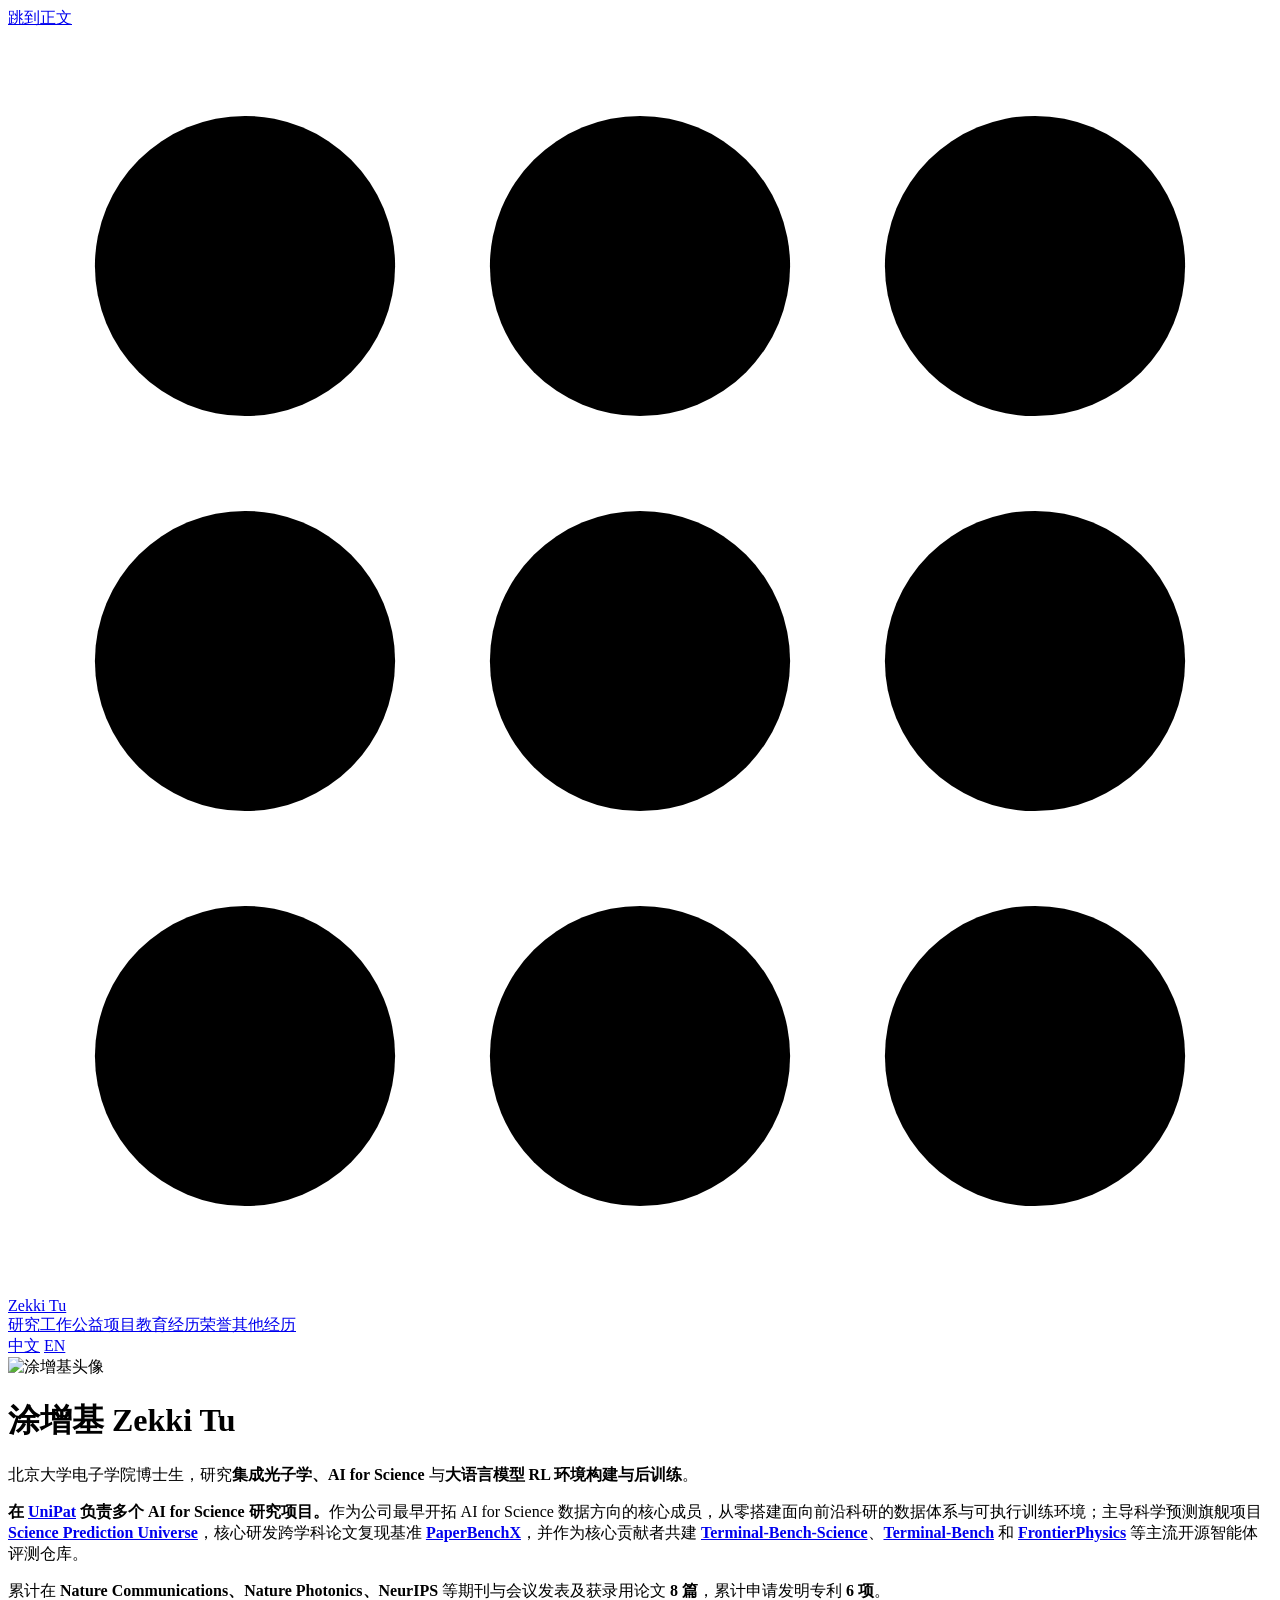
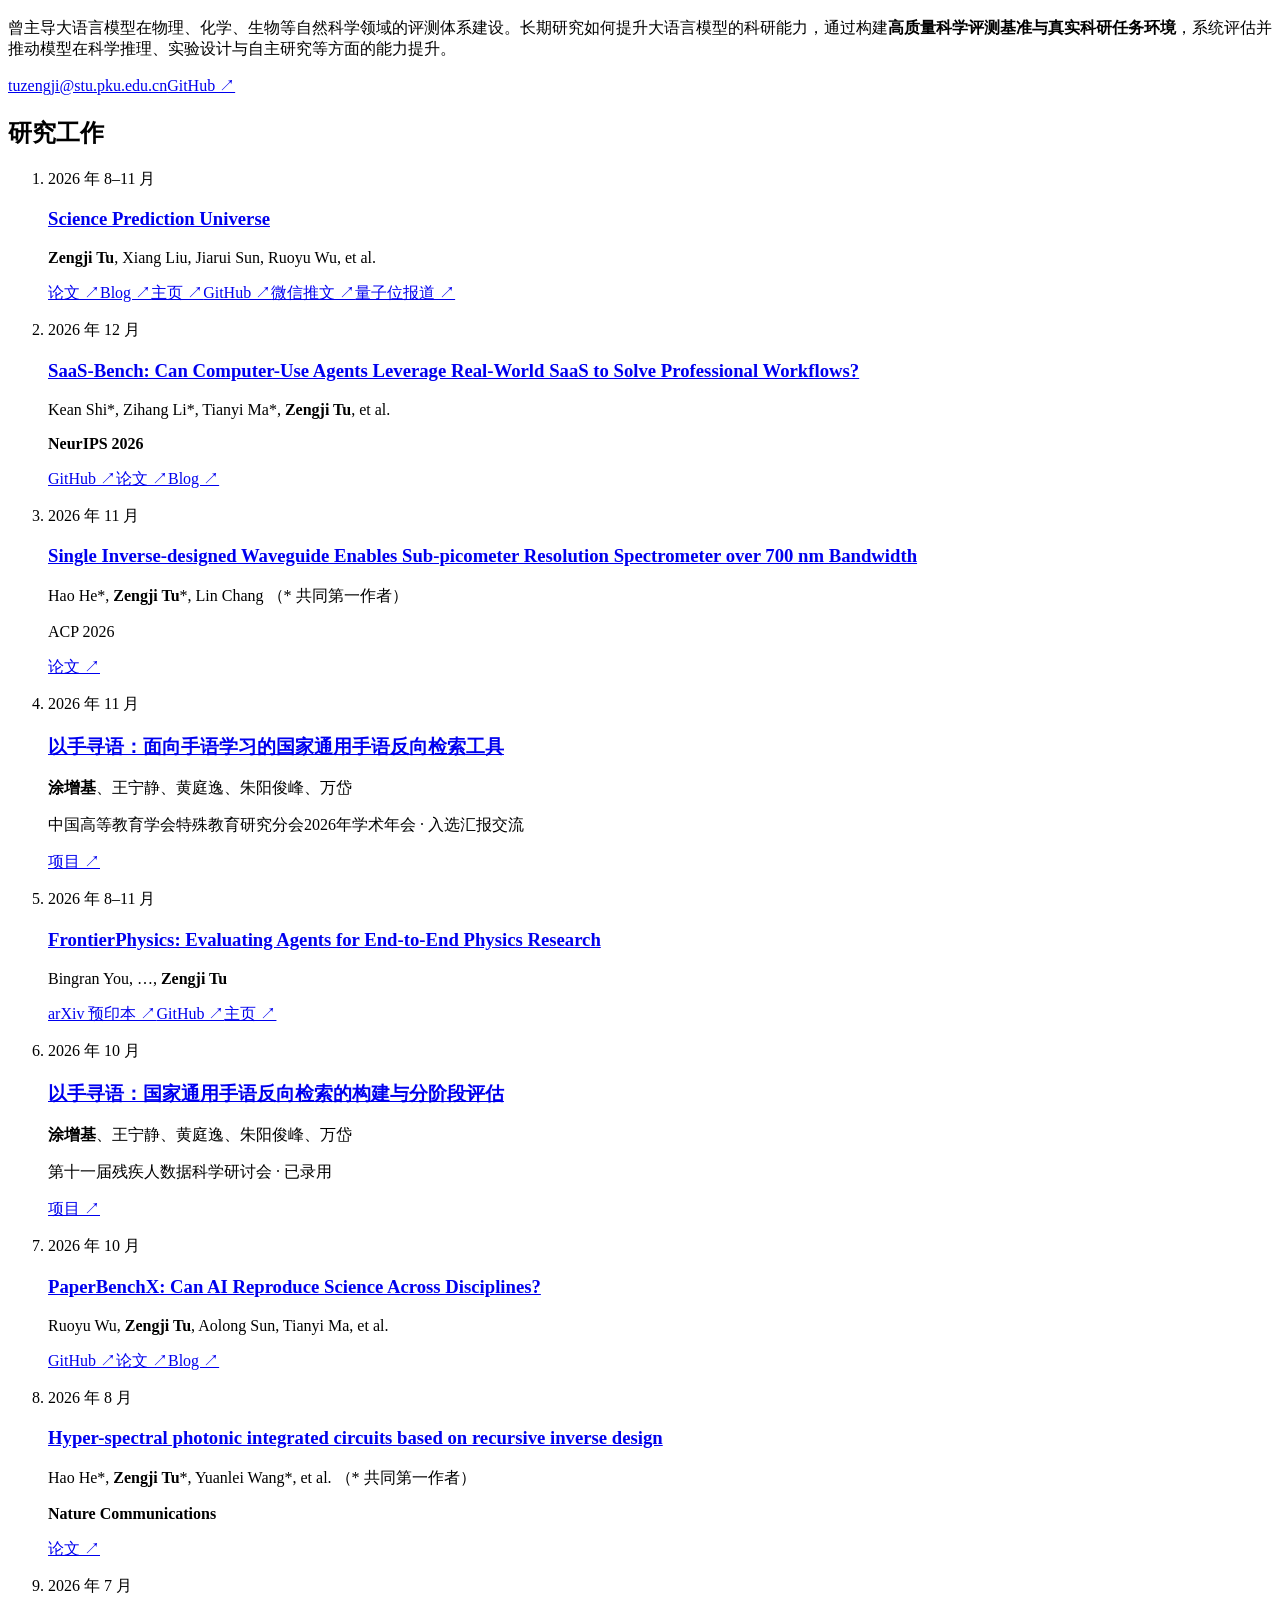
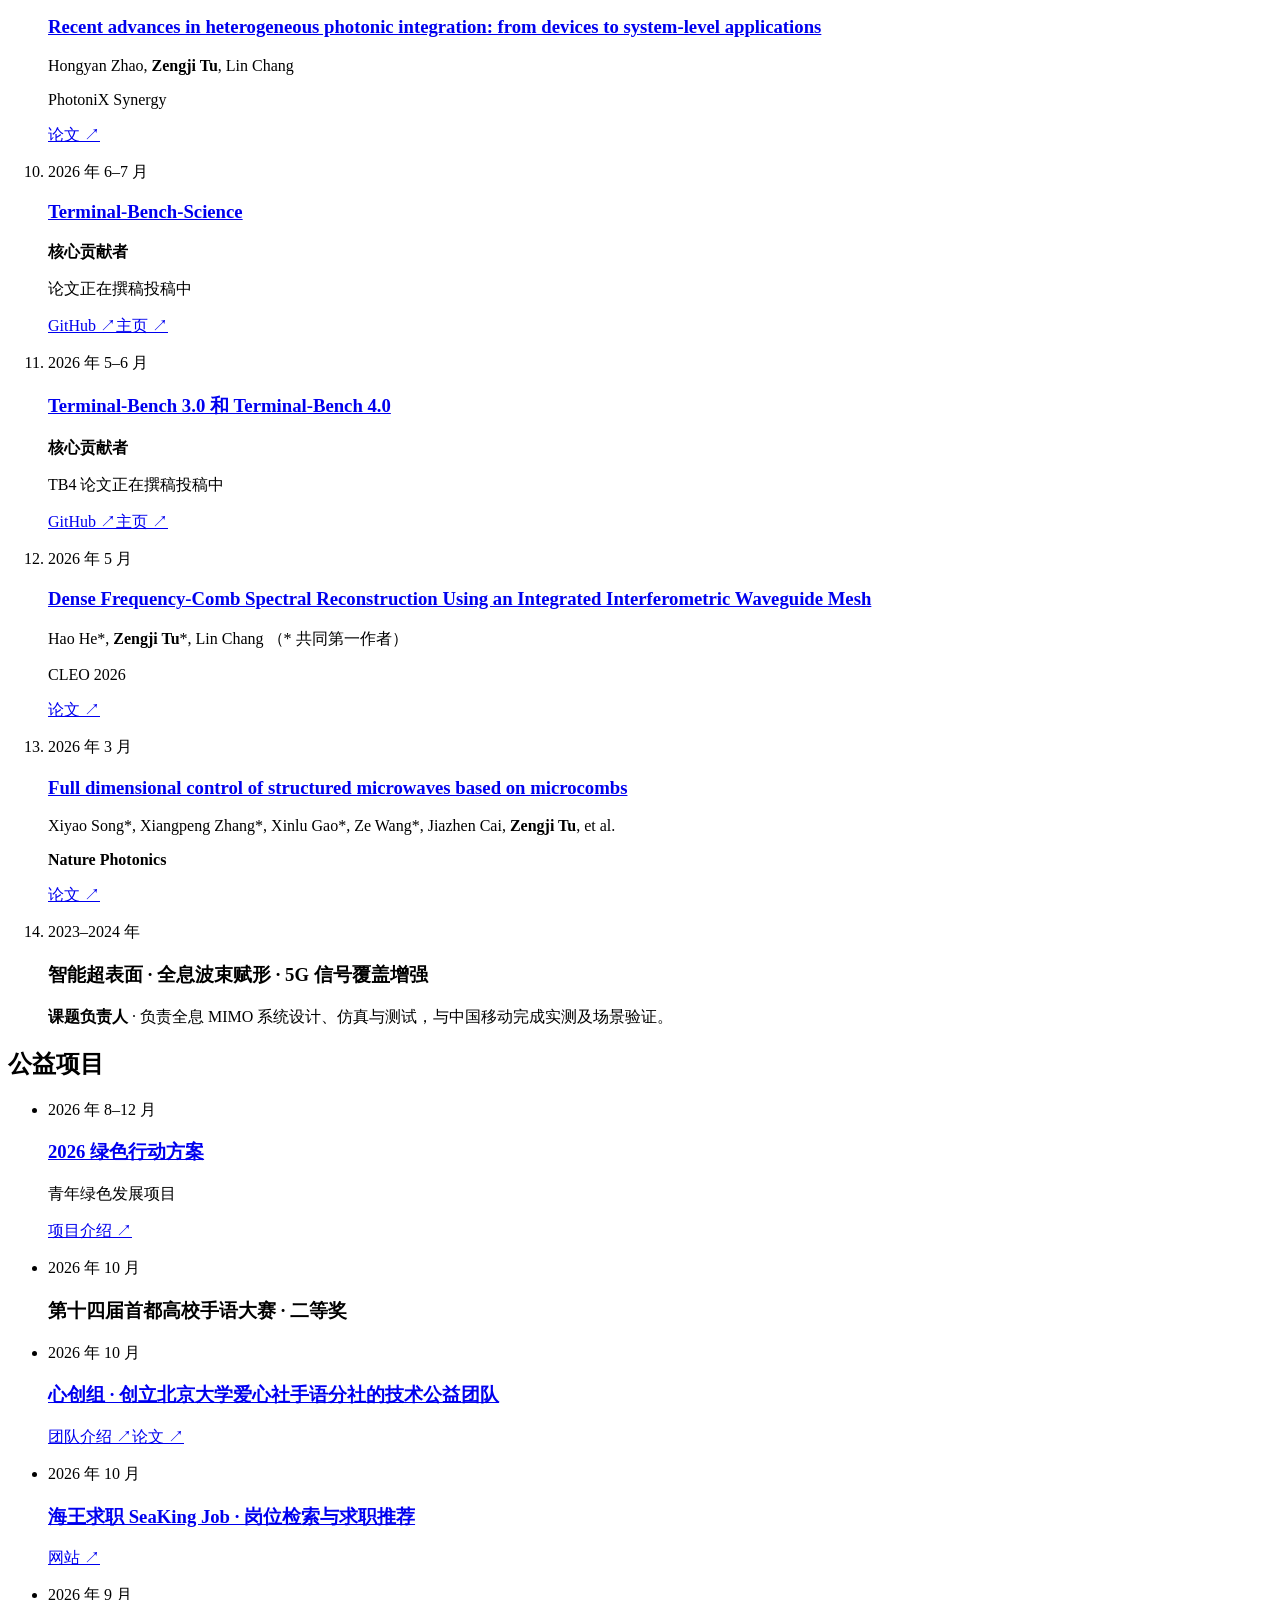
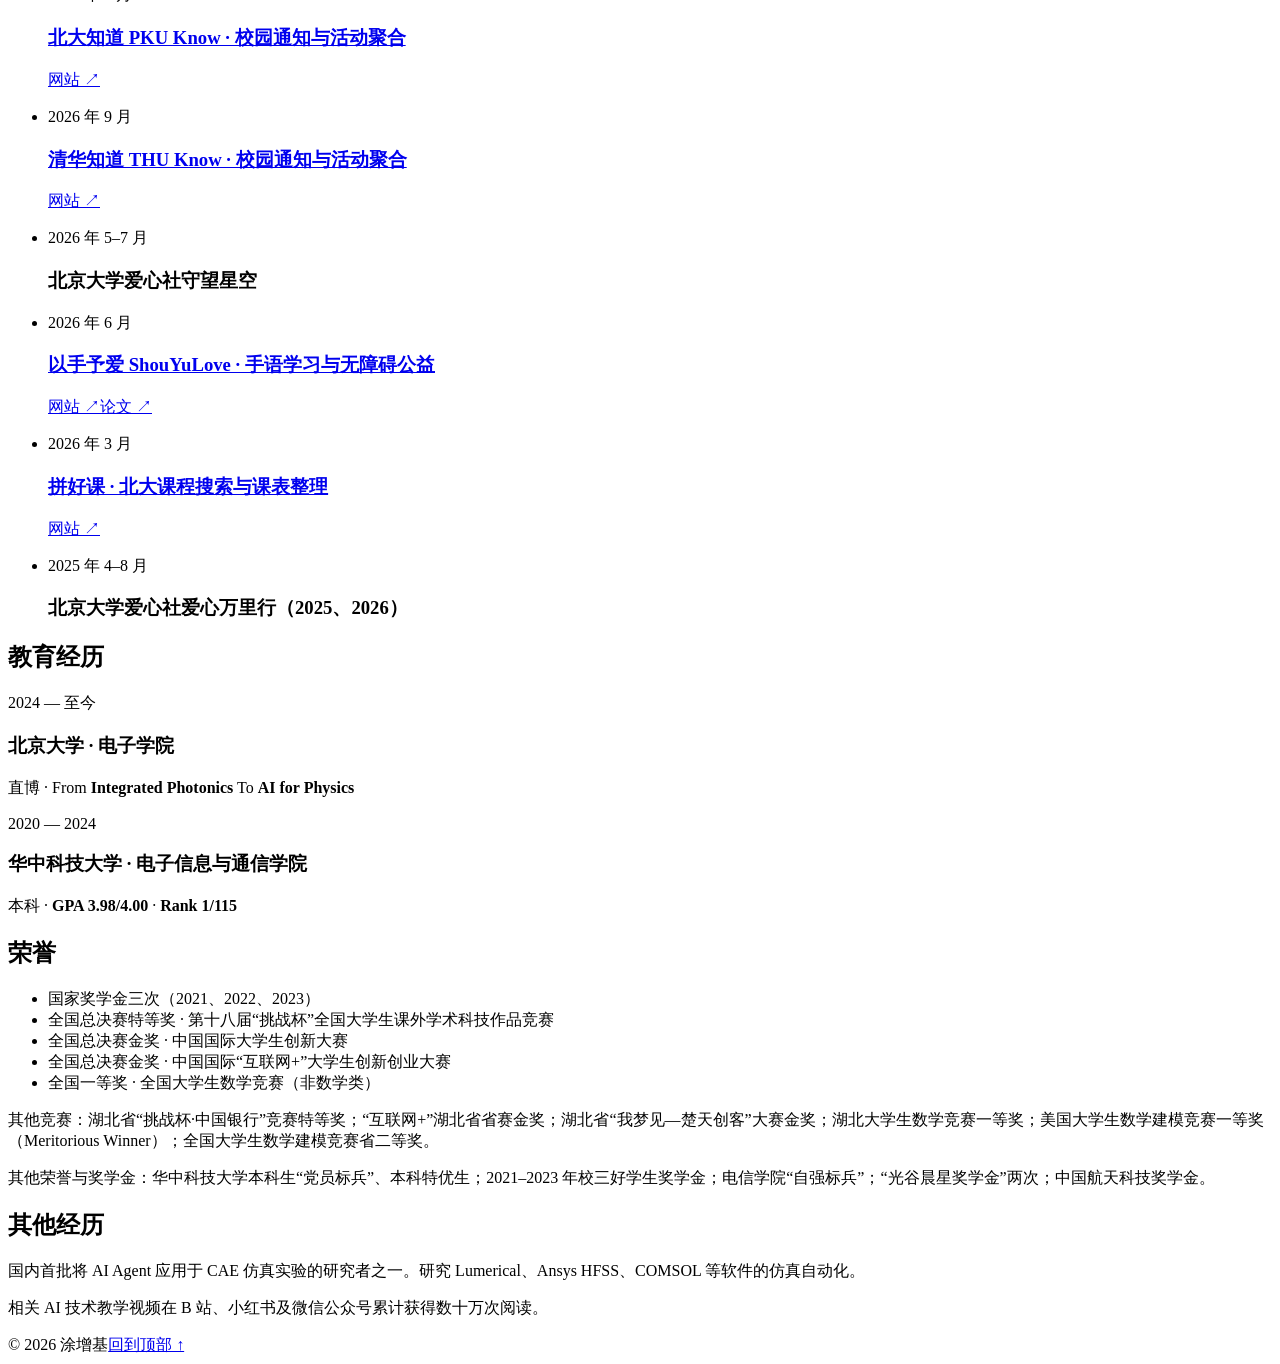
==== site/index.html @ f4323e20 "Sync homepage bc1100a" ====
<!doctype html>
<html lang="zh-CN">
<head>
  <meta charset="utf-8">
  <meta name="viewport" content="width=device-width, initial-scale=1">
  <meta name="color-scheme" content="only light">
  <meta name="theme-color" content="#fbfbf9">
  <meta name="description" content="涂增基，北京大学电子学院博士生，研究集成光子学、AI for Science 与大语言模型 RL 环境构建与后训练。">
  <meta property="og:title" content="涂增基 Zekki Tu · AI、物理与光子学">
  <meta property="og:description" content="北京大学电子学院博士生，研究集成光子学、AI for Science 与大语言模型 RL 环境构建与后训练。">
  <meta property="og:type" content="website">
  <meta property="og:url" content="https://tuzengji.com/">
  <meta property="og:image" content="https://tuzengji.com/assets/avatar.jpg">
  <link rel="canonical" href="https://tuzengji.com/">
  <link rel="alternate" hreflang="zh-CN" href="https://tuzengji.com/">
  <link rel="alternate" hreflang="en" href="https://tuzengji.com/en/">
  <title>涂增基 Zekki Tu · AI、物理与光子学</title>
  <link rel="icon" href="/favicon.ico?v=1" sizes="48x48">
  <link rel="icon" type="image/png" sizes="192x192" href="/assets/icon-192.png?v=1">
  <link rel="apple-touch-icon" sizes="180x180" href="/assets/apple-touch-icon.png?v=1">
  <link rel="preload" href="/assets/fonts/source-serif-4-text.woff2" as="font" type="font/woff2" crossorigin>
  <link rel="preload" href="/assets/fonts/noto-serif-sc-name.woff2?v=1" as="font" type="font/woff2" crossorigin>
  <link rel="preload" href="/assets/fonts/hanken-grotesk.woff2" as="font" type="font/woff2" crossorigin>
  <link rel="preload" href="/assets/fonts/noto-sans-sc-page.woff2?v=20" as="font" type="font/woff2" crossorigin>
  <link rel="stylesheet" href="/styles.css?v=58">
  <script src="/motion.js?v=30" defer></script>
</head>
<body>
  <a class="skip-link" href="#main">跳到正文</a>
  <header class="site-header">
    <div class="site-header-inner">
      <a class="wordmark" href="#top" lang="en"><svg class="wordmark-mark" viewBox="0 0 16 16" aria-hidden="true"><circle cx="3" cy="13" r="1.9"/><circle cx="8" cy="13" r="1.9"/><circle cx="13" cy="13" r="1.9"/><circle cx="3" cy="8" r="1.9"/><circle cx="8" cy="8" r="1.9"/><circle cx="3" cy="3" r="1.9"/><circle class="open" cx="13" cy="8" r="1.9"/><circle class="open" cx="8" cy="3" r="1.9"/><circle class="open" cx="13" cy="3" r="1.9"/></svg>Zekki Tu</a>
      <nav class="section-links" aria-label="栏目导航"><a href="#publications">研究工作</a><a href="#community">公益项目</a><a href="#education">教育经历</a><a href="#honors">荣誉</a><a href="#experience">其他经历</a></nav>
      <nav class="language-switch" aria-label="语言切换">
        <span class="language-thumb" aria-hidden="true"></span>
        <a href="/" lang="zh-CN" hreflang="zh-CN" aria-current="page">中文</a>
        <a href="/en/" lang="en" hreflang="en">EN</a>
      </nav>
    </div>
  </header>
  <aside class="reading-nav" hidden>
    <div class="reading-nav-inner">
      <details class="reading-menu">
        <summary><span class="reading-label">目录</span><span class="reading-current">研究工作</span><svg viewBox="0 0 16 16" aria-hidden="true"><path d="m4 6 4 4 4-4"/></svg></summary>
        <nav aria-label="移动端栏目导航"><a href="#publications">研究工作</a><a href="#community">公益项目</a><a href="#education">教育经历</a><a href="#honors">荣誉</a><a href="#experience">其他经历</a><a href="#top">回到顶部 ↑</a></nav>
      </details>
      <a class="reading-language" href="/" lang="zh-CN" hreflang="zh-CN">中文</a>
      <a class="reading-language" href="/en/" lang="en" hreflang="en">EN</a>
    </div>
  </aside>
  <main class="page" id="main">
    <header class="profile" id="top">
      <div class="profile-copy">
        <div class="profile-heading">
          <img class="profile-avatar" src="/assets/avatar.webp?v=1" width="84" height="84" alt="涂增基头像" decoding="async" fetchpriority="high">
          <h1>涂增基 <span lang="en">Zekki Tu</span></h1>
        </div>
        <div class="bio">
          <p>北京大学电子学院博士生，研究<strong>集成光子学、AI for Science</strong> 与<strong>大语言模型 RL 环境构建与后训练</strong>。</p>
          <p class="bio-detail"><strong>在 <a href="https://unipat.ai" target="_blank" rel="noopener noreferrer">UniPat</a> 负责多个 AI for Science 研究项目。</strong>作为公司最早开拓 AI for Science 数据方向的核心成员，从零搭建面向前沿科研的数据体系与可执行训练环境；主导科学预测旗舰项目 <strong><a href="https://spu.unipat.ai/" target="_blank" rel="noopener noreferrer">Science Prediction Universe</a></strong>，核心研发跨学科论文复现基准 <strong><a href="https://github.com/UniPat-AI/PaperBenchX" target="_blank" rel="noopener noreferrer">PaperBenchX</a></strong>，并作为核心贡献者共建 <strong><a href="https://github.com/harbor-framework/terminal-bench-science" target="_blank" rel="noopener noreferrer">Terminal-Bench-Science</a></strong>、<strong><a href="https://github.com/harbor-framework/terminal-bench" target="_blank" rel="noopener noreferrer">Terminal-Bench</a></strong> 和 <strong><a href="https://github.com/wenjun-ke/FrontierPhysics" target="_blank" rel="noopener noreferrer">FrontierPhysics</a></strong> 等主流开源智能体评测仓库。</p>
          <p class="bio-stats">累计在 <strong>Nature Communications、Nature Photonics、NeurIPS</strong> 等期刊与会议发表及获录用论文 <strong>8 篇</strong>，累计申请发明专利 <strong>6 项</strong>。</p>
          <p class="bio-detail">曾主导大语言模型在物理、化学、生物等自然科学领域的评测体系建设。长期研究如何提升大语言模型的科研能力，通过构建<strong>高质量科学评测基准与真实科研任务环境</strong>，系统评估并推动模型在科学推理、实验设计与自主研究等方面的能力提升。</p>
        </div>
        <div class="contact-links"><a href="mailto:tuzengji@stu.pku.edu.cn">tuzengji@stu.pku.edu.cn</a><a href="https://github.com/tuzengji" target="_blank" rel="noopener noreferrer">GitHub ↗</a></div>
      </div>
      <p class="attention-note" hidden>注意力由 <a href="https://huggingface.co/Qwen/Qwen3-0.6B-Base" target="_blank" rel="noopener noreferrer">Qwen3-0.6B-Base</a> 计算<br>鼠标停在词上，可看到它关注的前文</p>
    </header>

    <section id="publications" aria-labelledby="publications-title">
      <h2 id="publications-title">研究工作</h2>
      <div class="section-body">
        <ol class="work-list">
          <li class="work-entry publication" id="paper-spu">
            <p class="work-time">2026 年 8–11 月</p>
            <h3 lang="en"><a href="https://arxiv.org/abs/2611.15049" target="_blank" rel="noopener noreferrer">Science Prediction Universe</a></h3>
            <p class="authors" lang="en"><strong>Zengji Tu</strong>, Xiang Liu, Jiarui Sun, Ruoyu Wu, et al.</p>
            <div class="work-footer">
              <p class="resource-links"><a href="https://arxiv.org/abs/2611.15049" target="_blank" rel="noopener noreferrer" aria-label="Science Prediction Universe 论文">论文 ↗</a><a href="https://unipat.ai/blog/SciencePredictionUniverse" target="_blank" rel="noopener noreferrer" aria-label="Science Prediction Universe Blog">Blog ↗</a><a href="https://spu.unipat.ai/" target="_blank" rel="noopener noreferrer" aria-label="Science Prediction Universe 主页">主页 ↗</a><a href="https://github.com/UniPat-AI/SPU" target="_blank" rel="noopener noreferrer" aria-label="Science Prediction Universe GitHub">GitHub ↗</a><a href="https://mp.weixin.qq.com/s/Q2Pfxdg8U6xXPZ4C4nfJTA" target="_blank" rel="noopener noreferrer" aria-label="Science Prediction Universe 微信推文">微信推文 ↗</a><a href="https://mp.weixin.qq.com/s/HGoMt5bKUDGHE8b19FXXig" target="_blank" rel="noopener noreferrer" aria-label="Science Prediction Universe 量子位报道">量子位报道 ↗</a></p>
            </div>
          </li>
          <li class="work-entry publication" id="paper-saas">
            <p class="work-time">2026 年 12 月</p>
            <h3 lang="en"><a href="https://arxiv.org/abs/2605.15777" target="_blank" rel="noopener noreferrer">SaaS-Bench: Can Computer-Use Agents Leverage Real-World SaaS to Solve Professional Workflows?</a></h3>
            <p class="authors" lang="en">Kean Shi*, Zihang Li*, Tianyi Ma*, <strong>Zengji Tu</strong>, et al.</p>
            <div class="work-footer">
              <p class="venue" lang="en"><strong>NeurIPS 2026</strong></p>
              <p class="resource-links"><a href="https://github.com/UniPat-AI/SaaS-Bench" target="_blank" rel="noopener noreferrer" aria-label="SaaS-Bench GitHub">GitHub ↗</a><a href="https://arxiv.org/abs/2605.15777" target="_blank" rel="noopener noreferrer" aria-label="SaaS-Bench 论文">论文 ↗</a><a href="https://unipat.ai/blog/SaaS-Bench" target="_blank" rel="noopener noreferrer" aria-label="SaaS-Bench Blog">Blog ↗</a></p>
            </div>
          </li>
          <li class="work-entry publication" id="paper-acp">
            <p class="work-time">2026 年 11 月</p>
            <h3 lang="en"><a href="/papers/acp-2026-spectrometer.pdf" target="_blank" rel="noopener noreferrer">Single Inverse-designed Waveguide Enables Sub-picometer Resolution Spectrometer over 700 nm Bandwidth</a></h3>
            <p class="authors" lang="en">Hao He*, <strong>Zengji Tu</strong>*, Lin Chang <span class="author-note" lang="zh-CN">（* 共同第一作者）</span></p>
            <div class="work-footer">
              <p class="venue" lang="en">ACP 2026</p>
              <p class="resource-links"><a href="/papers/acp-2026-spectrometer.pdf" target="_blank" rel="noopener" aria-label="Single Inverse-designed Waveguide 论文">论文 ↗</a></p>
            </div>
          </li>
          <li class="work-entry publication" id="paper-signtrace-special-education">
            <p class="work-time">2026 年 11 月</p>
            <h3><a href="https://shouyulove.cn/signtrace/" target="_blank" rel="noopener noreferrer">以手寻语：面向手语学习的国家通用手语反向检索工具</a></h3>
            <p class="authors" lang="zh-CN"><strong>涂增基</strong>、王宁静、黄庭逸、朱阳俊峰、万岱</p>
            <div class="work-footer">
              <p class="venue">中国高等教育学会特殊教育研究分会2026年学术年会 · <span class="publication-status">入选汇报交流</span></p>
              <p class="resource-links"><a href="https://shouyulove.cn/signtrace/" target="_blank" rel="noopener noreferrer" aria-label="以手寻语 SignTrace 项目">项目 ↗</a></p>
            </div>
          </li>
          <li class="work-entry publication" id="project-frontier-physics">
            <p class="work-time">2026 年 8–11 月</p>
            <h3 lang="en"><a href="https://arxiv.org/abs/2611.06910" target="_blank" rel="noopener noreferrer">FrontierPhysics: Evaluating Agents for End-to-End Physics Research</a></h3>
            <p class="authors" lang="en">Bingran You, …, <strong>Zengji Tu</strong></p>
            <div class="work-footer">
              <p class="resource-links"><a href="https://arxiv.org/abs/2611.06910" target="_blank" rel="noopener noreferrer" aria-label="FrontierPhysics 论文">arXiv 预印本 ↗</a><a href="https://github.com/wenjun-ke/FrontierPhysics" target="_blank" rel="noopener noreferrer" aria-label="FrontierPhysics GitHub">GitHub ↗</a><a href="https://www.benchflow.ai/frontierphysics" target="_blank" rel="noopener noreferrer" aria-label="FrontierPhysics 主页">主页 ↗</a></p>
            </div>
          </li>
          <li class="work-entry publication" id="paper-signtrace">
            <p class="work-time">2026 年 10 月</p>
            <h3><a href="https://shouyulove.cn/signtrace/" target="_blank" rel="noopener noreferrer">以手寻语：国家通用手语反向检索的构建与分阶段评估</a></h3>
            <p class="authors" lang="zh-CN"><strong>涂增基</strong>、王宁静、黄庭逸、朱阳俊峰、万岱</p>
            <div class="work-footer">
              <p class="venue">第十一届残疾人数据科学研讨会 · <span class="publication-status">已录用</span></p>
              <p class="resource-links"><a href="https://shouyulove.cn/signtrace/" target="_blank" rel="noopener noreferrer" aria-label="以手寻语 SignTrace 项目">项目 ↗</a></p>
            </div>
          </li>
          <li class="work-entry publication" id="paper-paperbenchx">
            <p class="work-time">2026 年 10 月</p>
            <h3 lang="en"><a href="https://arxiv.org/abs/2610.39744" target="_blank" rel="noopener noreferrer">PaperBenchX: Can AI Reproduce Science Across Disciplines?</a></h3>
            <p class="authors" lang="en">Ruoyu Wu, <strong>Zengji Tu</strong>, Aolong Sun, Tianyi Ma, et al.</p>
            <div class="work-footer">
              <p class="resource-links"><a href="https://github.com/UniPat-AI/PaperBenchX" target="_blank" rel="noopener noreferrer" aria-label="PaperBenchX GitHub">GitHub ↗</a><a href="https://arxiv.org/abs/2610.39744" target="_blank" rel="noopener noreferrer" aria-label="PaperBenchX 论文">论文 ↗</a><a href="https://unipat.ai/blog/PaperBenchX" target="_blank" rel="noopener noreferrer" aria-label="PaperBenchX Blog">Blog ↗</a></p>
            </div>
          </li>
          <li class="work-entry publication" id="paper-hspic">
            <p class="work-time">2026 年 8 月</p>
            <h3 lang="en"><a href="https://www.nature.com/articles/s41467-026-76328-3" target="_blank" rel="noopener noreferrer">Hyper-spectral photonic integrated circuits based on recursive inverse design</a></h3>
            <p class="authors" lang="en">Hao He*, <strong>Zengji Tu</strong>*, Yuanlei Wang*, et al. <span class="author-note" lang="zh-CN">（* 共同第一作者）</span></p>
            <div class="work-footer">
              <p class="venue" lang="en"><strong>Nature Communications</strong></p>
              <p class="resource-links"><a href="https://www.nature.com/articles/s41467-026-76328-3" target="_blank" rel="noopener noreferrer" aria-label="Hyper-spectral photonic integrated circuits 论文">论文 ↗</a></p>
            </div>
          </li>
          <li class="work-entry publication" id="paper-review">
            <p class="work-time">2026 年 7 月</p>
            <h3 lang="en"><a href="https://link.springer.com/article/10.1007/s44519-026-00013-7" target="_blank" rel="noopener noreferrer">Recent advances in heterogeneous photonic integration: from devices to system-level applications</a></h3>
            <p class="authors" lang="en">Hongyan Zhao, <strong>Zengji Tu</strong>, Lin Chang</p>
            <div class="work-footer">
              <p class="venue" lang="en">PhotoniX Synergy</p>
              <p class="resource-links"><a href="https://link.springer.com/article/10.1007/s44519-026-00013-7" target="_blank" rel="noopener noreferrer" aria-label="Recent advances in heterogeneous photonic integration 论文">论文 ↗</a></p>
            </div>
          </li>
          <li class="work-entry research-project" id="project-terminal-bench-science">
            <p class="work-time">2026 年 6–7 月</p>
            <h3 lang="en"><a href="https://github.com/harbor-framework/terminal-bench-science" target="_blank" rel="noopener noreferrer">Terminal-Bench-Science</a></h3>
            <div class="work-footer">
              <p class="project-role"><strong>核心贡献者</strong></p>
              <p class="venue">论文正在撰稿投稿中</p>
              <p class="resource-links"><a href="https://github.com/harbor-framework/terminal-bench-science" target="_blank" rel="noopener noreferrer" aria-label="Terminal-Bench-Science GitHub">GitHub ↗</a><a href="https://www.terminal-bench-science.ai/" target="_blank" rel="noopener noreferrer" aria-label="Terminal-Bench-Science 主页">主页 ↗</a></p>
            </div>
          </li>
          <li class="work-entry research-project" id="project-terminal-bench">
            <p class="work-time">2026 年 5–6 月</p>
            <h3><a href="https://github.com/harbor-framework/terminal-bench" target="_blank" rel="noopener noreferrer">Terminal-Bench 3.0 和 Terminal-Bench 4.0</a></h3>
            <div class="work-footer">
              <p class="project-role"><strong>核心贡献者</strong></p>
              <p class="venue">TB4 论文正在撰稿投稿中</p>
              <p class="resource-links"><a href="https://github.com/harbor-framework/terminal-bench" target="_blank" rel="noopener noreferrer" aria-label="Terminal-Bench 3.0 / 4.0 GitHub">GitHub ↗</a><a href="https://www.tbench.ai/benchmarks" target="_blank" rel="noopener noreferrer" aria-label="Terminal-Bench 3.0 / 4.0 主页">主页 ↗</a></p>
            </div>
          </li>
          <li class="work-entry publication" id="paper-cleo">
            <p class="work-time">2026 年 5 月</p>
            <h3 lang="en"><a href="/papers/cleo-2026-waveguide-mesh.pdf" target="_blank" rel="noopener noreferrer">Dense Frequency-Comb Spectral Reconstruction Using an Integrated Interferometric Waveguide Mesh</a></h3>
            <p class="authors" lang="en">Hao He*, <strong>Zengji Tu</strong>*, Lin Chang <span class="author-note" lang="zh-CN">（* 共同第一作者）</span></p>
            <div class="work-footer">
              <p class="venue" lang="en">CLEO 2026</p>
              <p class="resource-links"><a href="/papers/cleo-2026-waveguide-mesh.pdf" target="_blank" rel="noopener" aria-label="Dense Frequency-Comb Spectral Reconstruction 论文">论文 ↗</a></p>
            </div>
          </li>
          <li class="work-entry publication" id="paper-microcomb">
            <p class="work-time">2026 年 3 月</p>
            <h3 lang="en"><a href="https://www.nature.com/articles/s41566-026-01843-0" target="_blank" rel="noopener noreferrer">Full dimensional control of structured microwaves based on microcombs</a></h3>
            <p class="authors" lang="en">Xiyao Song*, Xiangpeng Zhang*, Xinlu Gao*, Ze Wang*, Jiazhen Cai, <strong>Zengji Tu</strong>, et al.</p>
            <div class="work-footer">
              <p class="venue" lang="en"><strong>Nature Photonics</strong></p>
              <p class="resource-links"><a href="https://www.nature.com/articles/s41566-026-01843-0" target="_blank" rel="noopener noreferrer" aria-label="Full dimensional control of structured microwaves 论文">论文 ↗</a></p>
            </div>
          </li>
          <li class="work-entry research-project" id="project-holographic-beamforming">
            <p class="work-time">2023–2024 年</p>
            <h3>智能超表面 · 全息波束赋形 · 5G 信号覆盖增强</h3>
            <p class="project-role"><strong>课题负责人</strong> · 负责全息 MIMO 系统设计、仿真与测试，与中国移动完成实测及场景验证。</p>
          </li>
        </ol>
      </div>
    </section>

    <section id="community" aria-labelledby="community-title">
      <h2 id="community-title">公益项目</h2>
      <div class="section-body">
        <ul class="work-list">
          <li class="work-entry community-project" id="community-green-action">
            <p class="work-time">2026 年 8–12 月</p>
            <h3><a href="https://mp.weixin.qq.com/s/Cmz7R7gDcM4uk5N0cAiRvg" target="_blank" rel="noopener noreferrer">2026 绿色行动方案</a></h3>
            <div class="work-footer">
              <p class="project-role">青年绿色发展项目</p>
              <p class="resource-links"><a href="https://mp.weixin.qq.com/s/Cmz7R7gDcM4uk5N0cAiRvg" target="_blank" rel="noopener noreferrer" aria-label="2026 绿色行动方案 项目介绍">项目介绍 ↗</a></p>
            </div>
          </li>
          <li class="work-entry community-project" id="community-sign-language-competition">
            <p class="work-time">2026 年 10 月</p>
            <h3>第十四届首都高校手语大赛 · 二等奖</h3>
          </li>
          <li class="work-entry community-project" id="community-studio">
            <p class="work-time">2026 年 10 月</p>
            <h3><a href="https://shouyulove.cn/the-studio/" target="_blank" rel="noopener noreferrer">心创组 · 创立北京大学爱心社手语分社的技术公益团队</a></h3>
            <div class="work-footer">
              <p class="resource-links"><a href="https://shouyulove.cn/the-studio/" target="_blank" rel="noopener noreferrer" aria-label="心创组 团队介绍">团队介绍 ↗</a><a href="https://arxiv.org/abs/2609.30295" target="_blank" rel="noopener noreferrer" aria-label="心创组 SignTrace 论文">论文 ↗</a></p>
            </div>
          </li>
          <li class="work-entry community-project" id="community-seaking-job">
            <p class="work-time">2026 年 10 月</p>
            <h3><a href="https://pkuknow.cn/job" target="_blank" rel="noopener noreferrer">海王求职 SeaKing Job · 岗位检索与求职推荐</a></h3>
            <div class="work-footer">
              <p class="resource-links"><a href="https://pkuknow.cn/job" target="_blank" rel="noopener noreferrer" aria-label="海王求职 网站">网站 ↗</a></p>
            </div>
          </li>
          <li class="work-entry community-project" id="community-pku-know">
            <p class="work-time">2026 年 9 月</p>
            <h3><a href="https://pkuknow.cn/" target="_blank" rel="noopener noreferrer">北大知道 PKU Know · 校园通知与活动聚合</a></h3>
            <div class="work-footer">
              <p class="resource-links"><a href="https://pkuknow.cn/" target="_blank" rel="noopener noreferrer" aria-label="北大知道 网站">网站 ↗</a></p>
            </div>
          </li>
          <li class="work-entry community-project" id="community-thu-know">
            <p class="work-time">2026 年 9 月</p>
            <h3><a href="https://pkuknow.cn/thu/" target="_blank" rel="noopener noreferrer">清华知道 THU Know · 校园通知与活动聚合</a></h3>
            <div class="work-footer">
              <p class="resource-links"><a href="https://pkuknow.cn/thu/" target="_blank" rel="noopener noreferrer" aria-label="清华知道 网站">网站 ↗</a></p>
            </div>
          </li>
          <li class="work-entry community-project" id="community-shouwang-xingkong">
            <p class="work-time">2026 年 5–7 月</p>
            <h3>北京大学爱心社守望星空</h3>
          </li>
          <li class="work-entry community-project" id="community-shouyulove">
            <p class="work-time">2026 年 6 月</p>
            <h3><a href="https://shouyulove.cn/" target="_blank" rel="noopener noreferrer">以手予爱 ShouYuLove · 手语学习与无障碍公益</a></h3>
            <div class="work-footer">
              <p class="resource-links"><a href="https://shouyulove.cn/" target="_blank" rel="noopener noreferrer" aria-label="以手予爱 网站">网站 ↗</a><a href="https://arxiv.org/abs/2609.30295" target="_blank" rel="noopener noreferrer" aria-label="以手予爱 SignTrace 论文">论文 ↗</a></p>
            </div>
          </li>
          <li class="work-entry community-project" id="community-pinhaoke">
            <p class="work-time">2026 年 3 月</p>
            <h3><a href="https://pinhaoke.love/" target="_blank" rel="noopener noreferrer">拼好课 · 北大课程搜索与课表整理</a></h3>
            <div class="work-footer">
              <p class="resource-links"><a href="https://pinhaoke.love/" target="_blank" rel="noopener noreferrer" aria-label="拼好课 网站">网站 ↗</a></p>
            </div>
          </li>
          <li class="work-entry community-project" id="community-aixin-wanlixing">
            <p class="work-time">2025 年 4–8 月</p>
            <h3>北京大学爱心社爱心万里行（2025、2026）</h3>
          </li>
        </ul>
      </div>
    </section>

    <section id="education" aria-labelledby="education-title">
      <h2 id="education-title">教育经历</h2>
      <div class="section-body">
        <div class="education-list">
          <div class="education-item"><p class="date">2024 — 至今</p><div><h3>北京大学 · 电子学院</h3><p>直博 · From <strong>Integrated Photonics</strong> To <strong>AI for Physics</strong></p></div></div>
          <div class="education-item"><p class="date">2020 — 2024</p><div><h3>华中科技大学 · 电子信息与通信学院</h3><p>本科 · <strong>GPA 3.98/4.00</strong> · <strong>Rank 1/115</strong></p></div></div>
        </div>
      </div>
    </section>

    <section id="honors" aria-labelledby="honors-title">
      <h2 id="honors-title">荣誉</h2>
      <div class="section-body">
        <ul class="honors-list">
          <li>国家奖学金三次（2021、2022、2023）</li>
          <li>全国总决赛特等奖 · 第十八届“挑战杯”全国大学生课外学术科技作品竞赛</li>
          <li>全国总决赛金奖 · 中国国际大学生创新大赛</li>
          <li>全国总决赛金奖 · 中国国际“互联网+”大学生创新创业大赛</li>
          <li>全国一等奖 · 全国大学生数学竞赛（非数学类）</li>
        </ul>
        <div class="honors-extra">
          <p>其他竞赛：湖北省“挑战杯·中国银行”竞赛特等奖；“互联网+”湖北省省赛金奖；湖北省“我梦见—楚天创客”大赛金奖；湖北大学生数学竞赛一等奖；美国大学生数学建模竞赛一等奖（Meritorious Winner）；全国大学生数学建模竞赛省二等奖。</p>
          <p>其他荣誉与奖学金：华中科技大学本科生“党员标兵”、本科特优生；2021–2023 年校三好学生奖学金；电信学院“自强标兵”；“光谷晨星奖学金”两次；中国航天科技奖学金。</p>
        </div>
      </div>
    </section>

    <section id="experience" aria-labelledby="experience-title">
      <h2 id="experience-title">其他经历</h2>
      <div class="section-body">
        <p>国内首批将 AI Agent 应用于 CAE 仿真实验的研究者之一。研究 Lumerical、Ansys HFSS、COMSOL 等软件的仿真自动化。</p>
        <p>相关 AI 技术教学视频在 B 站、小红书及微信公众号累计获得数十万次阅读。</p>
      </div>
    </section>

    <footer><span>© 2026 涂增基</span><a href="#top">回到顶部 ↑</a></footer>
  </main>
</body>
</html>
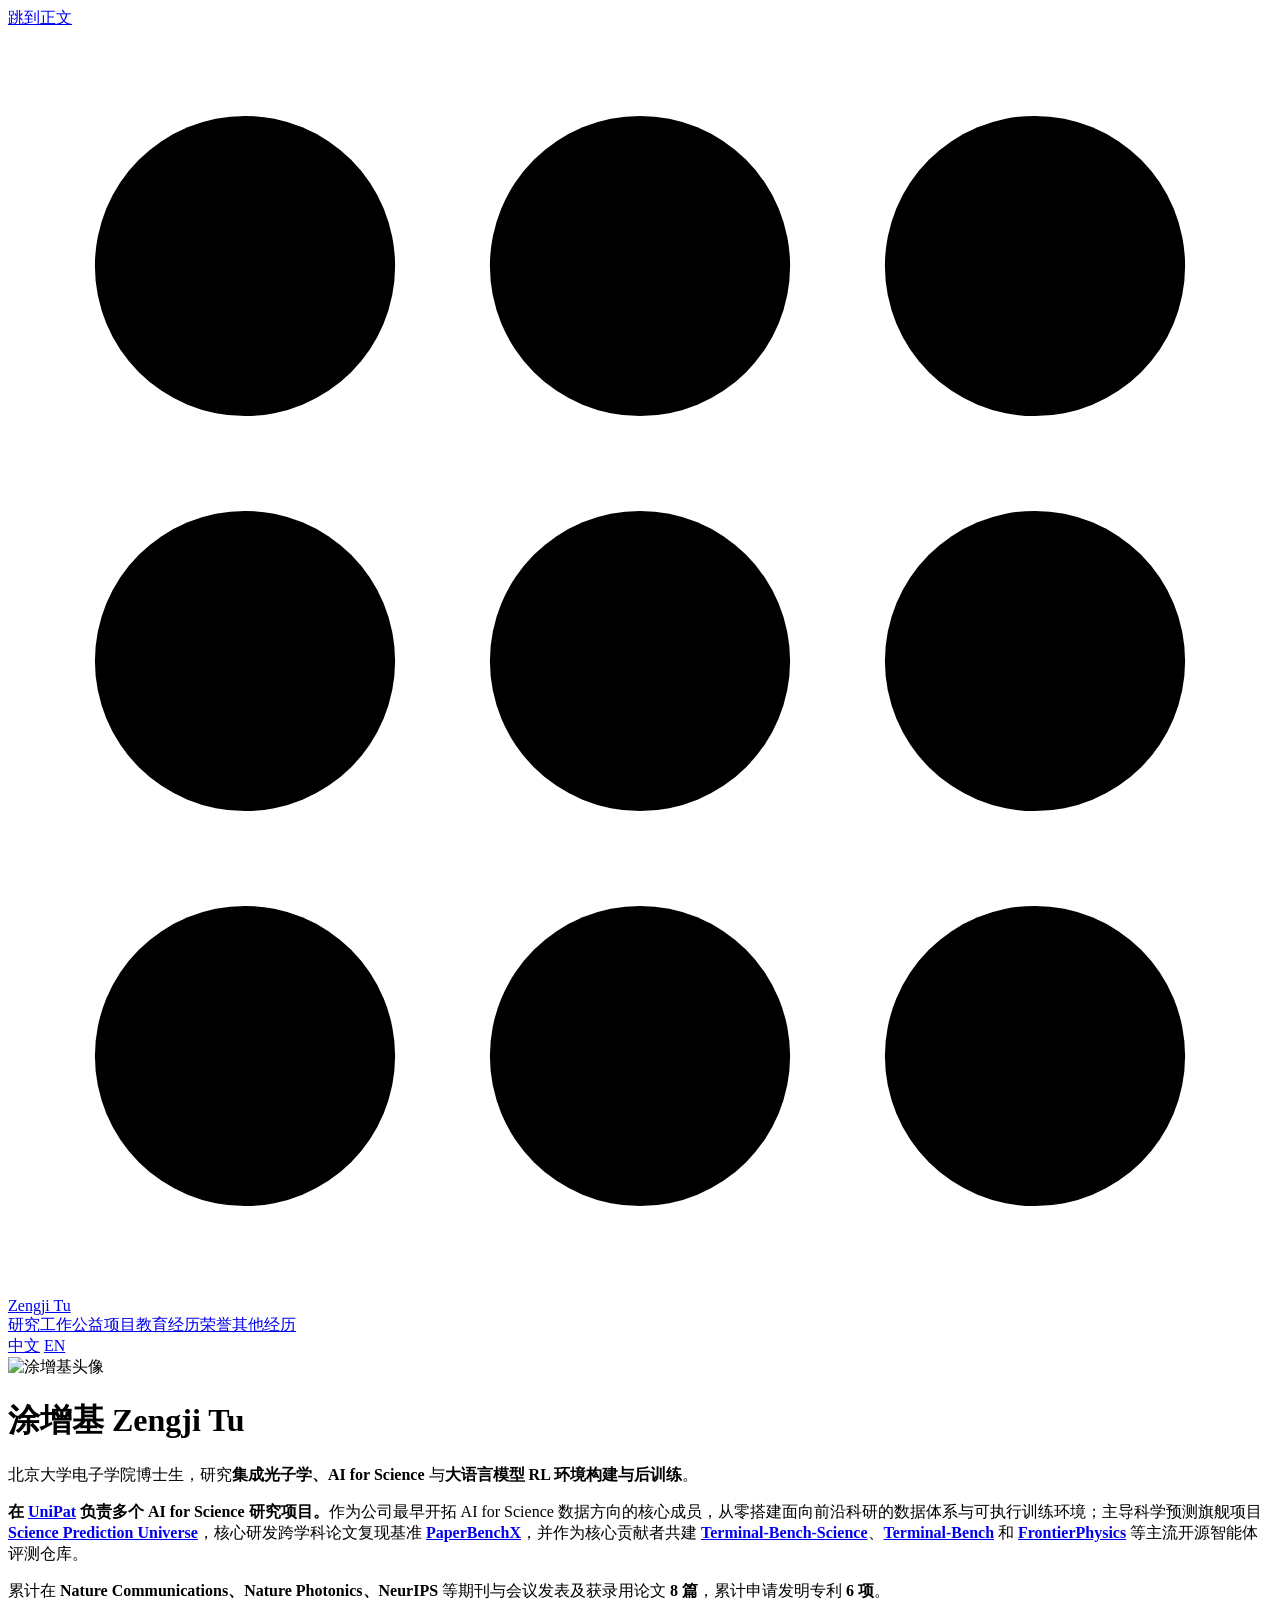
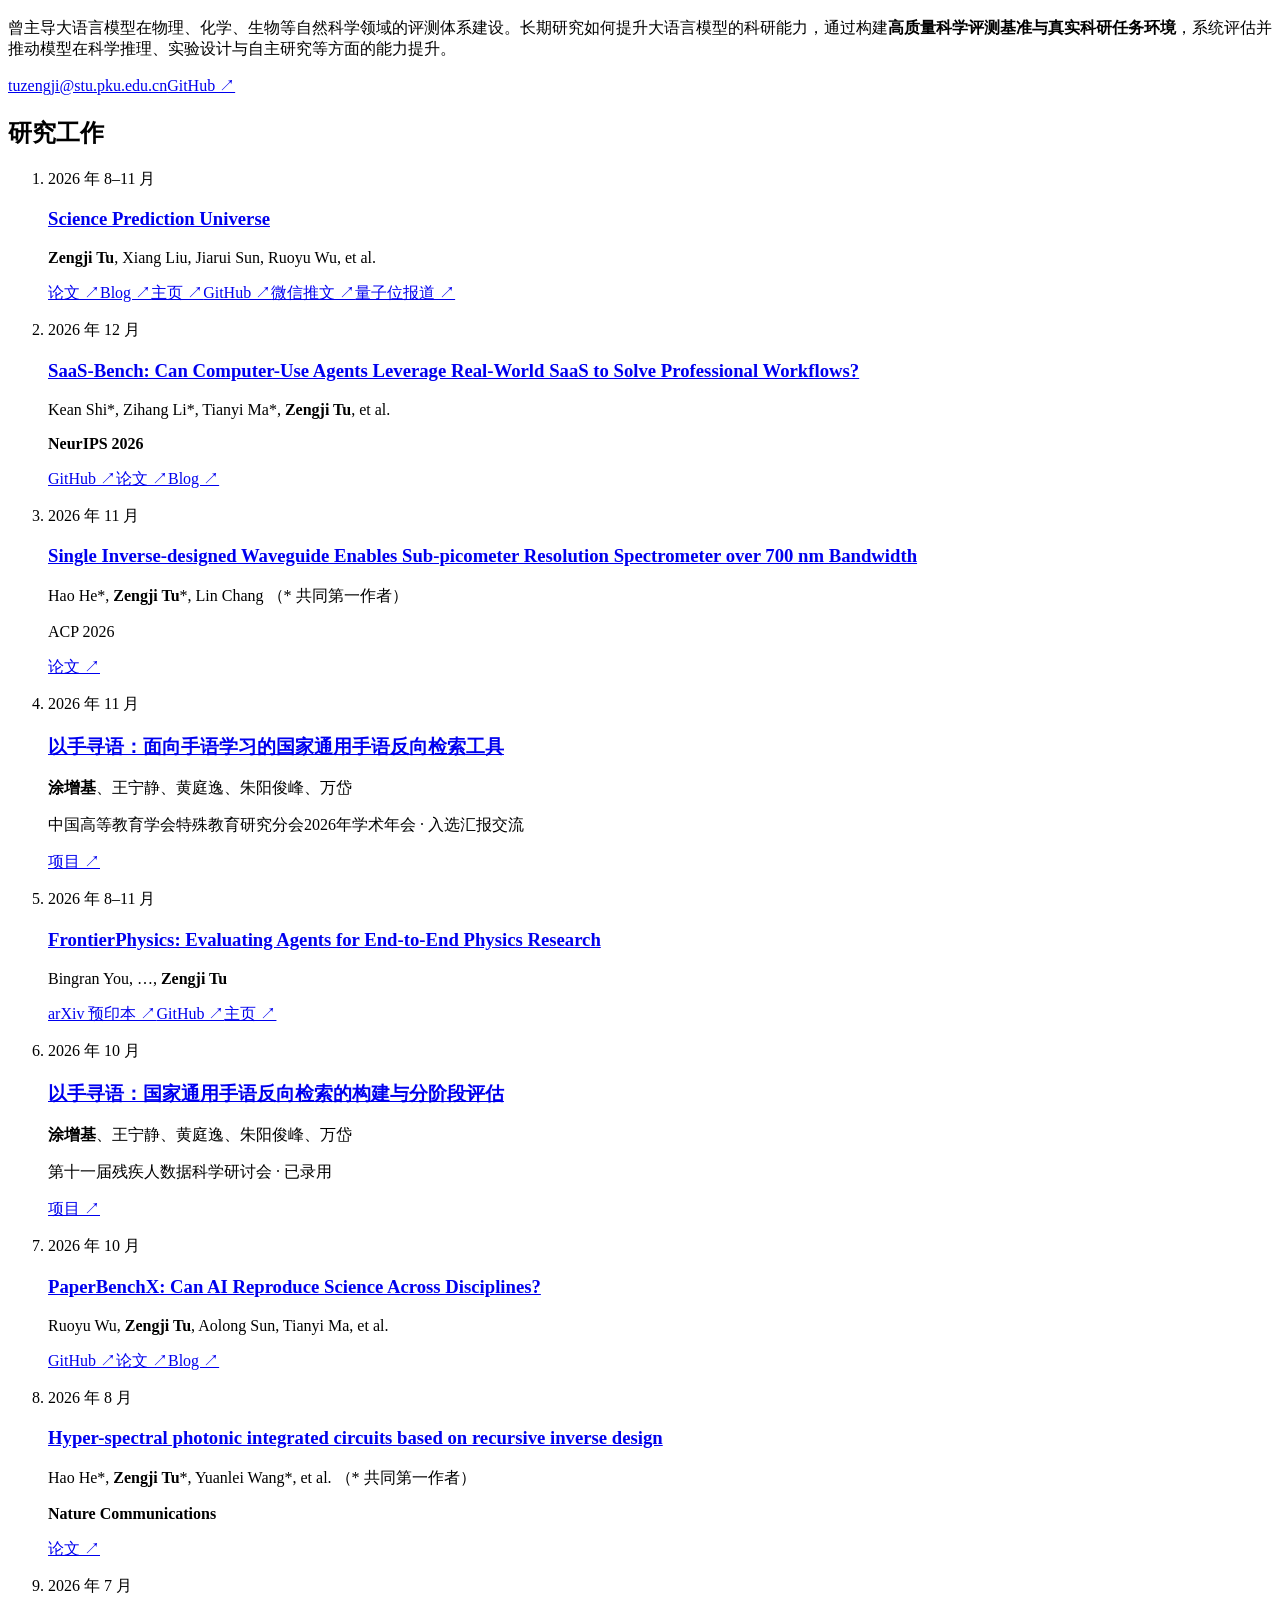
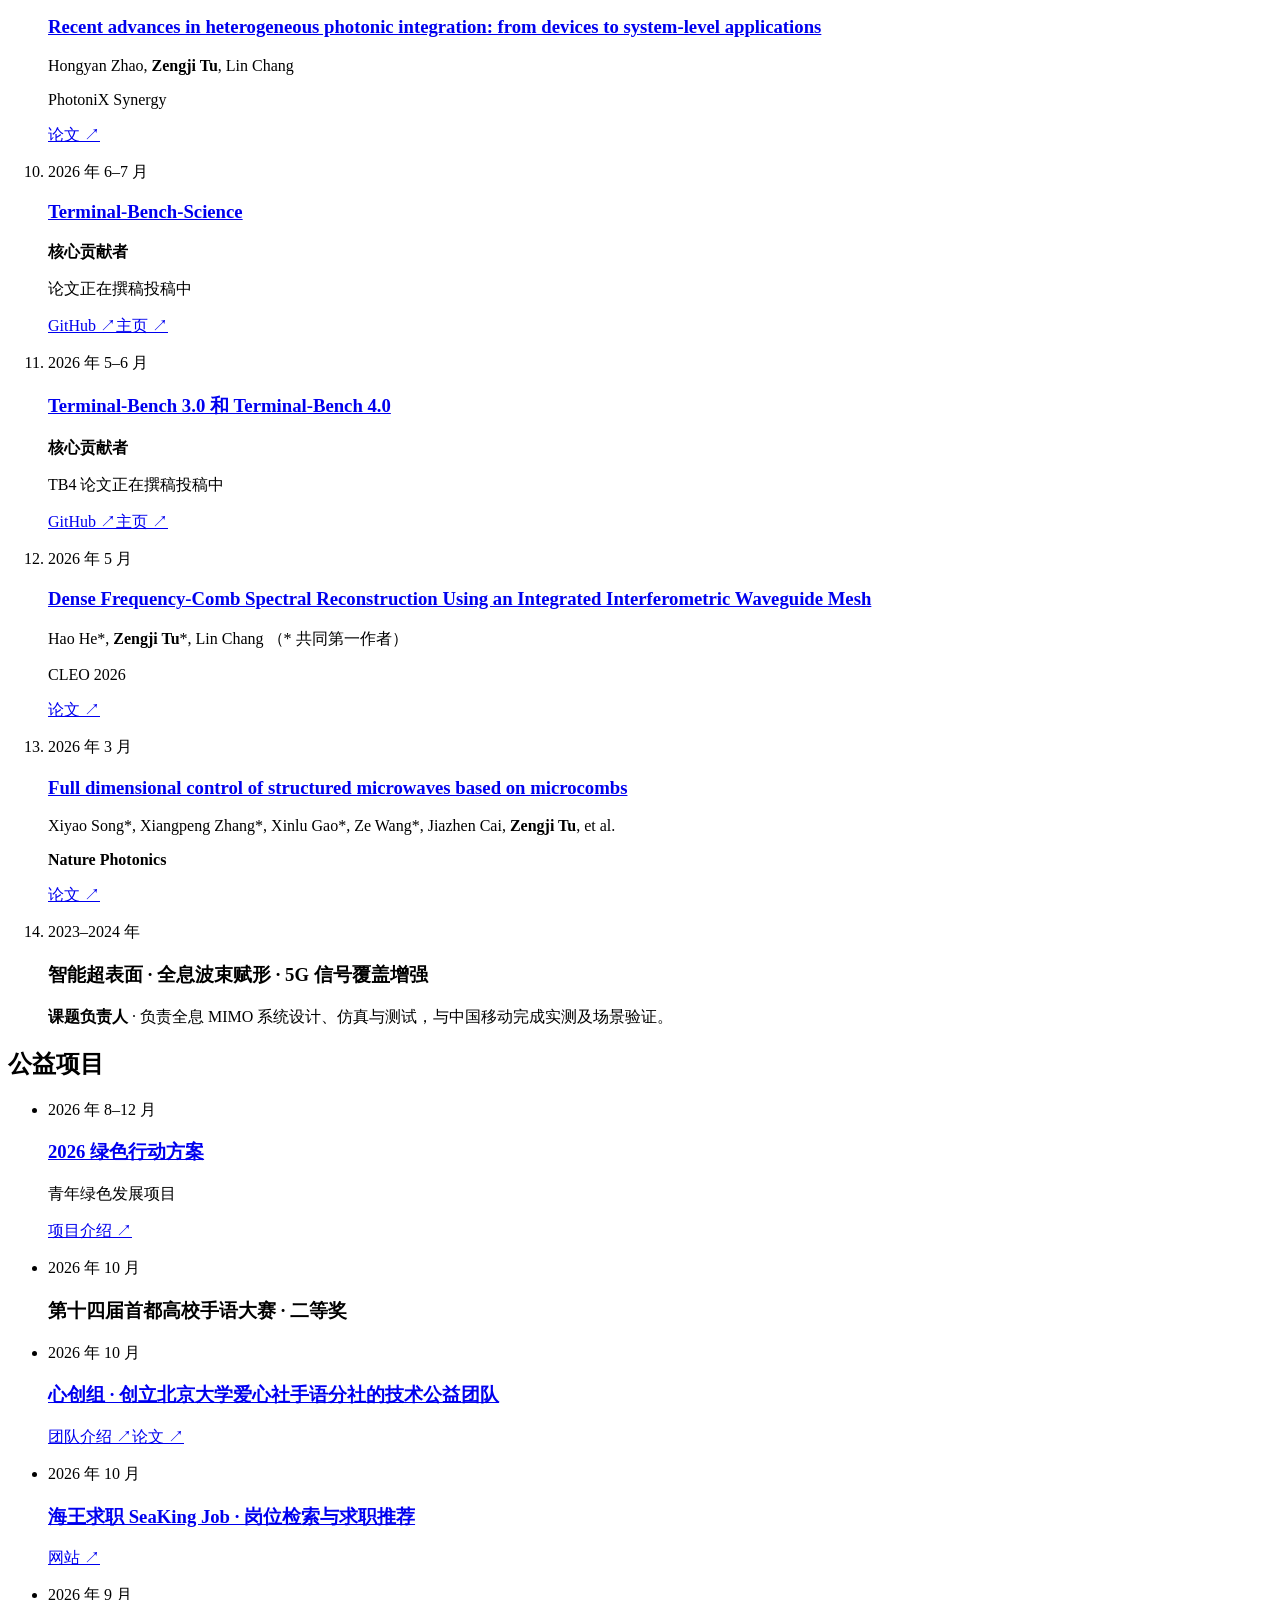
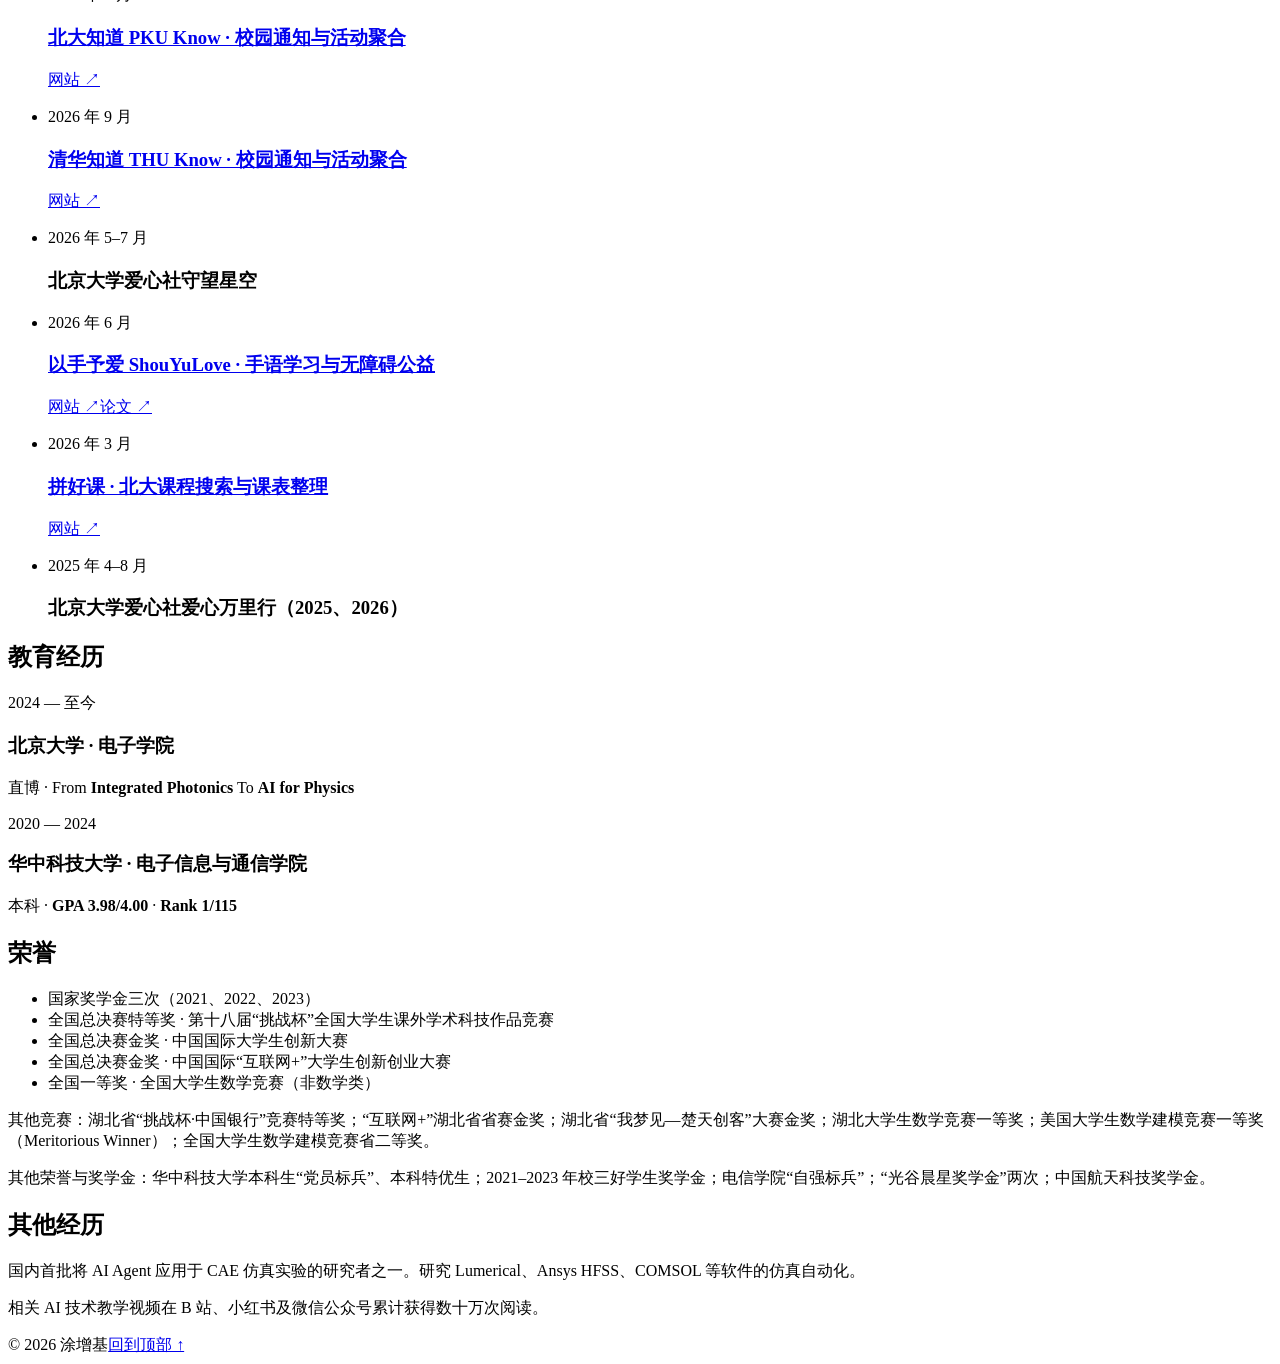
==== commit 29bf8346: "Sync homepage b14286d" ====
--- a/site/index.html
+++ b/site/index.html
@@ -6,7 +6,7 @@
   <meta name="color-scheme" content="only light">
   <meta name="theme-color" content="#fbfbf9">
   <meta name="description" content="涂增基，北京大学电子学院博士生，研究集成光子学、AI for Science 与大语言模型 RL 环境构建与后训练。">
-  <meta property="og:title" content="涂增基 Zekki Tu · AI、物理与光子学">
+  <meta property="og:title" content="涂增基 Zengji Tu · AI、物理与光子学">
   <meta property="og:description" content="北京大学电子学院博士生，研究集成光子学、AI for Science 与大语言模型 RL 环境构建与后训练。">
   <meta property="og:type" content="website">
   <meta property="og:url" content="https://tuzengji.com/">
@@ -14,7 +14,7 @@
   <link rel="canonical" href="https://tuzengji.com/">
   <link rel="alternate" hreflang="zh-CN" href="https://tuzengji.com/">
   <link rel="alternate" hreflang="en" href="https://tuzengji.com/en/">
-  <title>涂增基 Zekki Tu · AI、物理与光子学</title>
+  <title>涂增基 Zengji Tu · AI、物理与光子学</title>
   <link rel="icon" href="/favicon.ico?v=1" sizes="48x48">
   <link rel="icon" type="image/png" sizes="192x192" href="/assets/icon-192.png?v=1">
   <link rel="apple-touch-icon" sizes="180x180" href="/assets/apple-touch-icon.png?v=1">
@@ -23,13 +23,13 @@
   <link rel="preload" href="/assets/fonts/hanken-grotesk.woff2" as="font" type="font/woff2" crossorigin>
   <link rel="preload" href="/assets/fonts/noto-sans-sc-page.woff2?v=20" as="font" type="font/woff2" crossorigin>
   <link rel="stylesheet" href="/styles.css?v=58">
-  <script src="/motion.js?v=30" defer></script>
+  <script src="/motion.js?v=31" defer></script>
 </head>
 <body>
   <a class="skip-link" href="#main">跳到正文</a>
   <header class="site-header">
     <div class="site-header-inner">
-      <a class="wordmark" href="#top" lang="en"><svg class="wordmark-mark" viewBox="0 0 16 16" aria-hidden="true"><circle cx="3" cy="13" r="1.9"/><circle cx="8" cy="13" r="1.9"/><circle cx="13" cy="13" r="1.9"/><circle cx="3" cy="8" r="1.9"/><circle cx="8" cy="8" r="1.9"/><circle cx="3" cy="3" r="1.9"/><circle class="open" cx="13" cy="8" r="1.9"/><circle class="open" cx="8" cy="3" r="1.9"/><circle class="open" cx="13" cy="3" r="1.9"/></svg>Zekki Tu</a>
+      <a class="wordmark" href="#top" lang="en"><svg class="wordmark-mark" viewBox="0 0 16 16" aria-hidden="true"><circle cx="3" cy="13" r="1.9"/><circle cx="8" cy="13" r="1.9"/><circle cx="13" cy="13" r="1.9"/><circle cx="3" cy="8" r="1.9"/><circle cx="8" cy="8" r="1.9"/><circle cx="3" cy="3" r="1.9"/><circle class="open" cx="13" cy="8" r="1.9"/><circle class="open" cx="8" cy="3" r="1.9"/><circle class="open" cx="13" cy="3" r="1.9"/></svg>Zengji Tu</a>
       <nav class="section-links" aria-label="栏目导航"><a href="#publications">研究工作</a><a href="#community">公益项目</a><a href="#education">教育经历</a><a href="#honors">荣誉</a><a href="#experience">其他经历</a></nav>
       <nav class="language-switch" aria-label="语言切换">
         <span class="language-thumb" aria-hidden="true"></span>
@@ -53,7 +53,7 @@
       <div class="profile-copy">
         <div class="profile-heading">
           <img class="profile-avatar" src="/assets/avatar.webp?v=1" width="84" height="84" alt="涂增基头像" decoding="async" fetchpriority="high">
-          <h1>涂增基 <span lang="en">Zekki Tu</span></h1>
+          <h1>涂增基 <span lang="en">Zengji Tu</span></h1>
         </div>
         <div class="bio">
           <p>北京大学电子学院博士生，研究<strong>集成光子学、AI for Science</strong> 与<strong>大语言模型 RL 环境构建与后训练</strong>。</p>
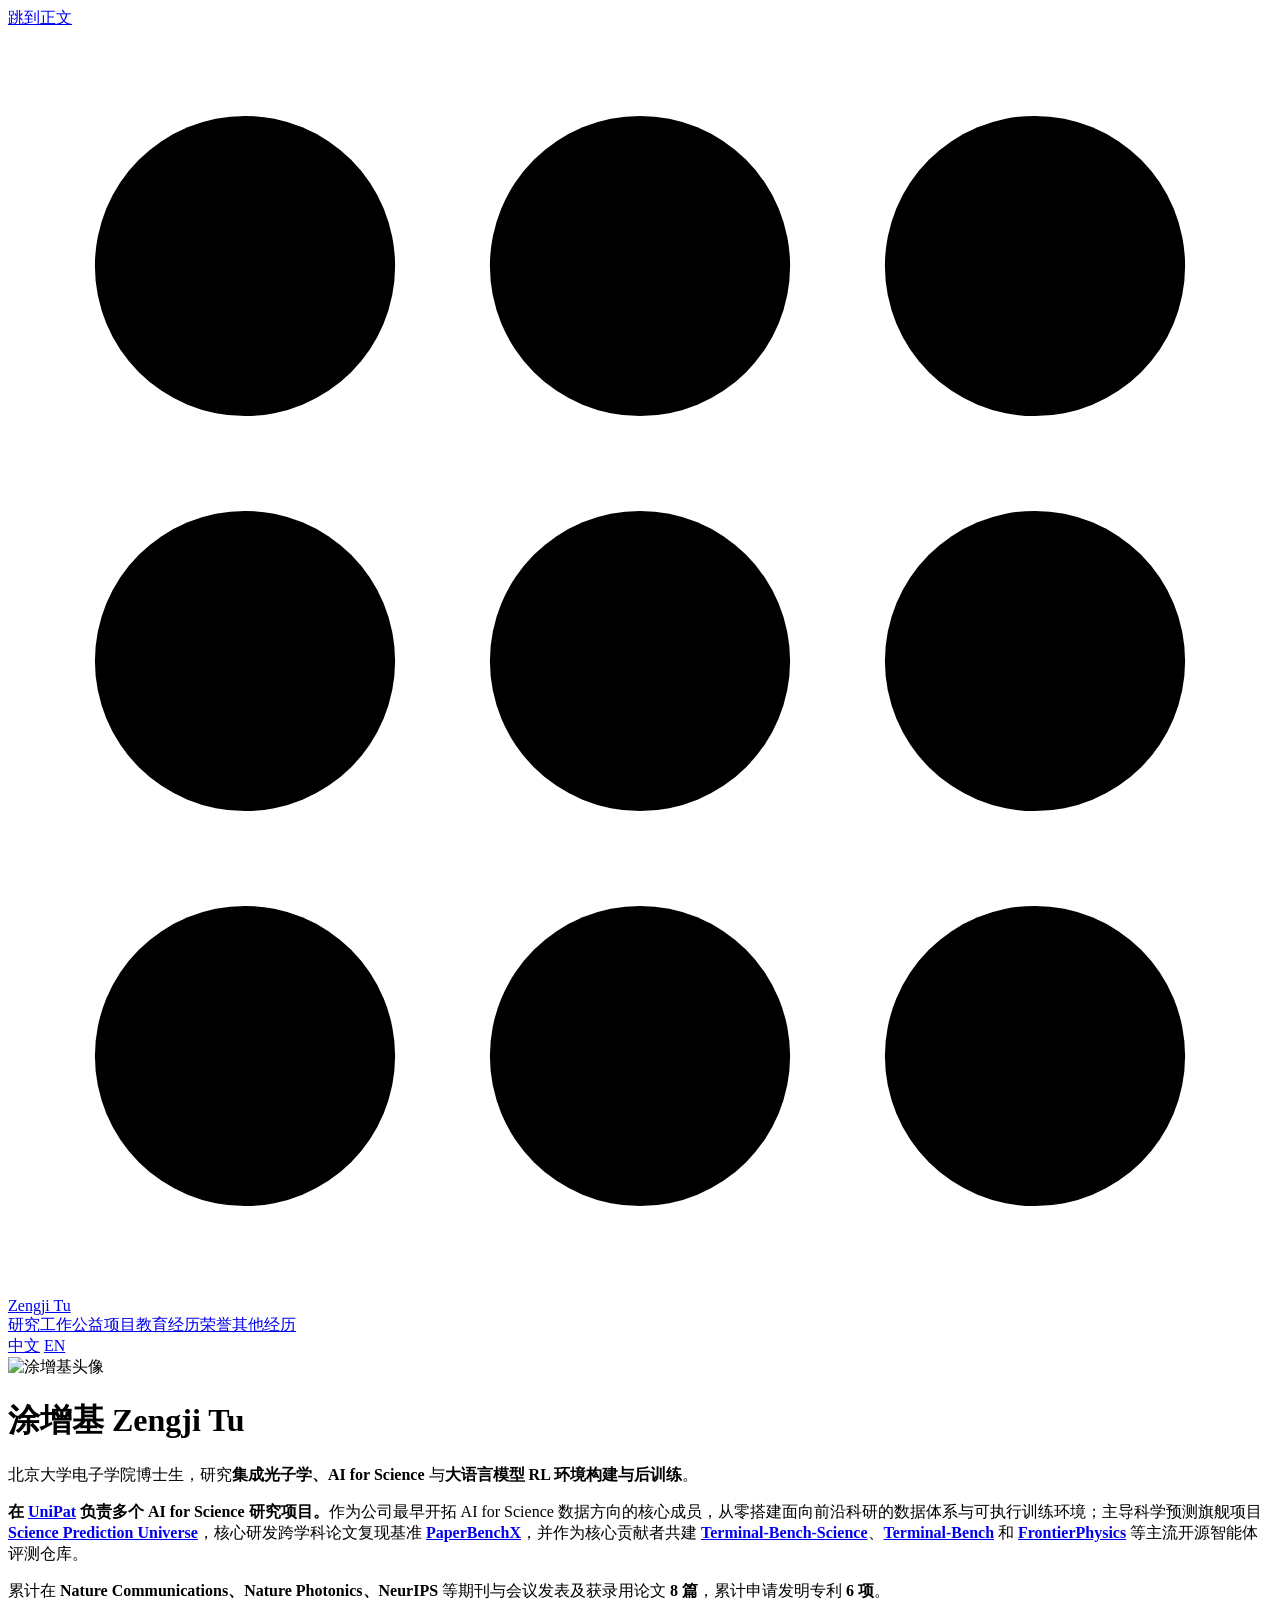
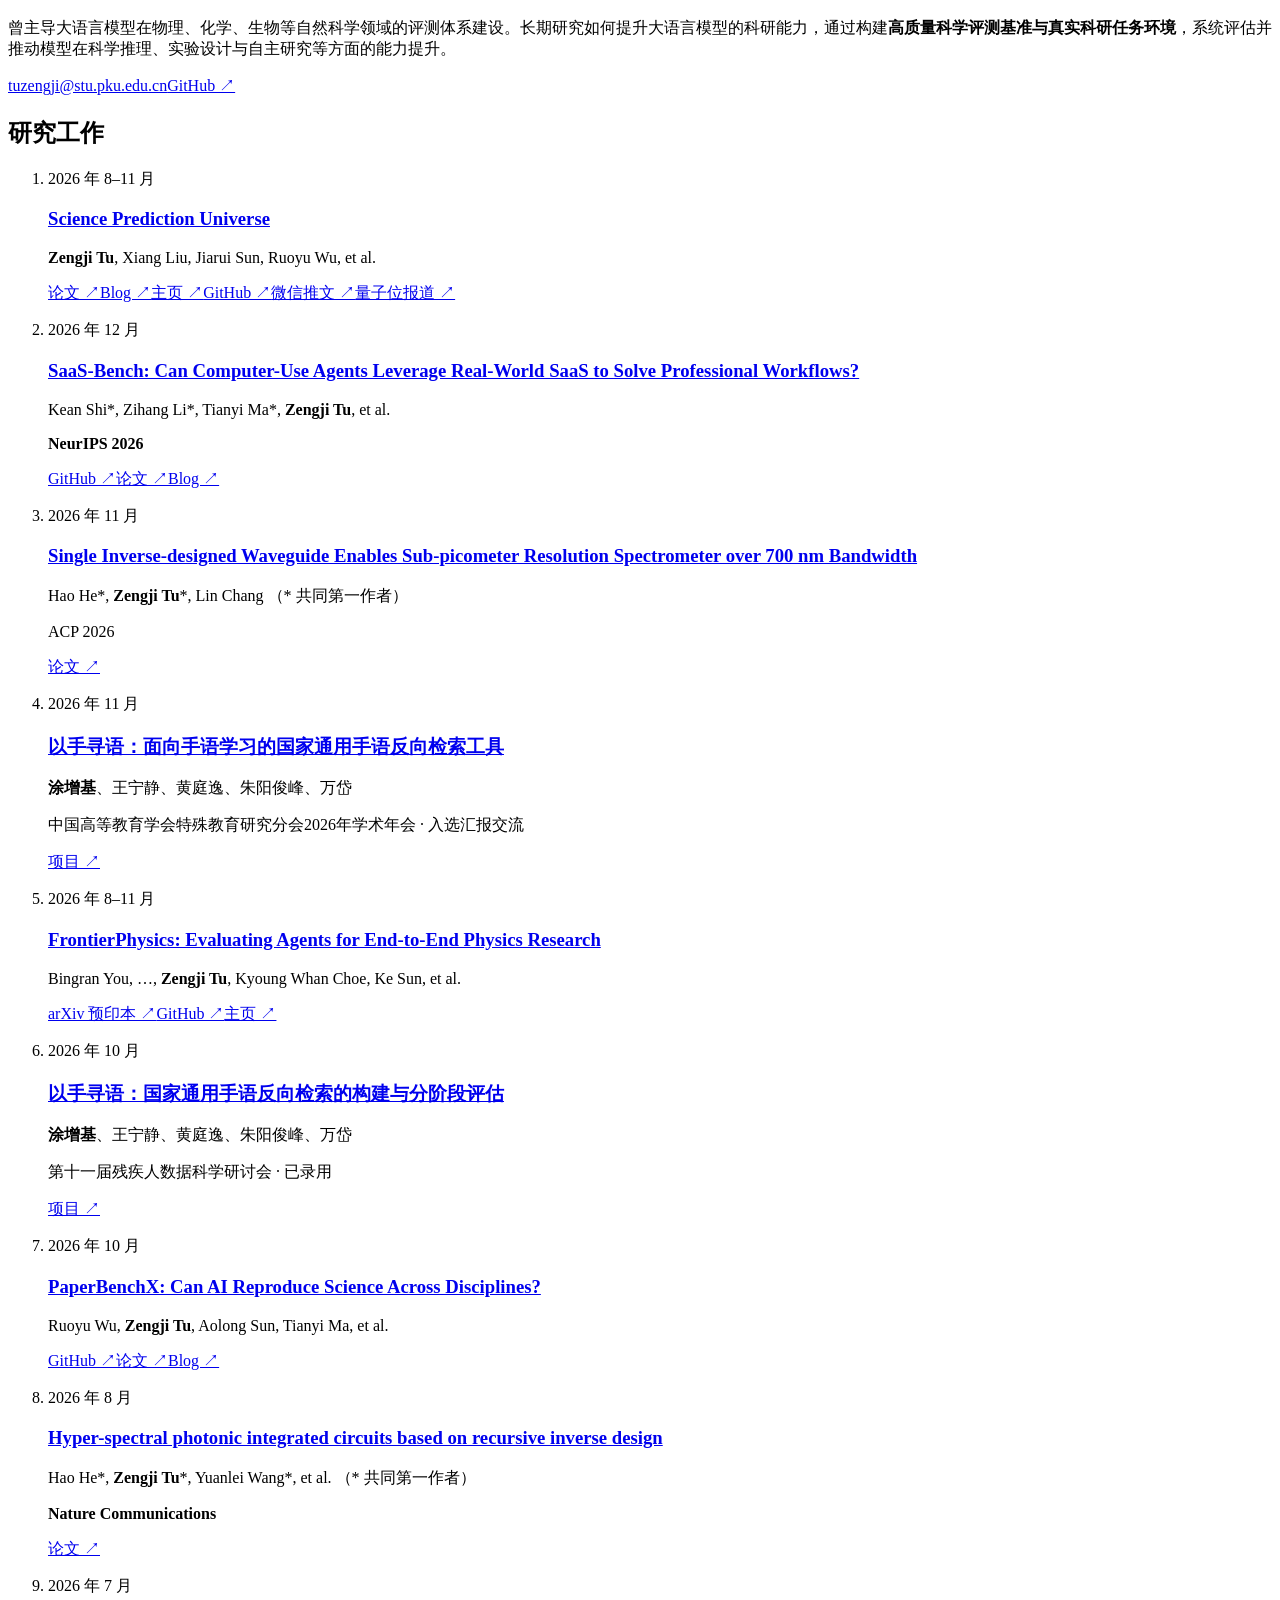
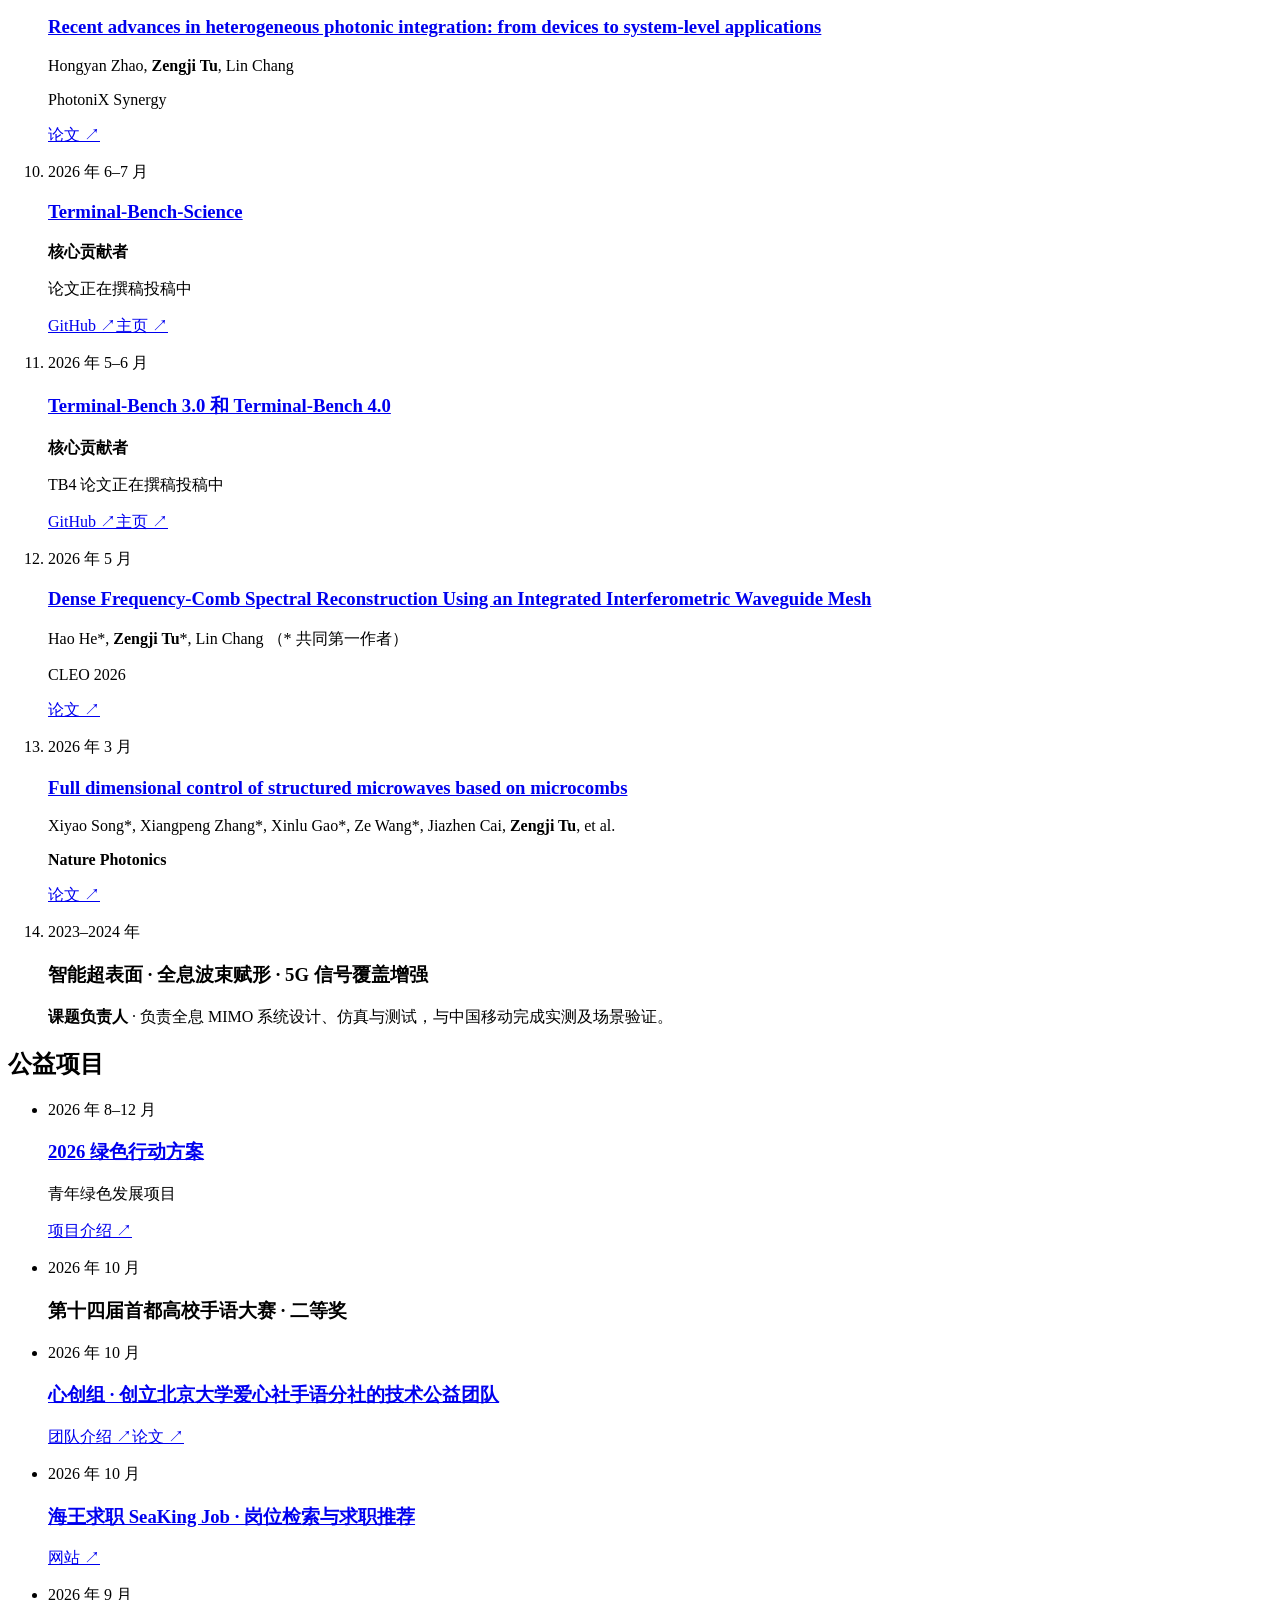
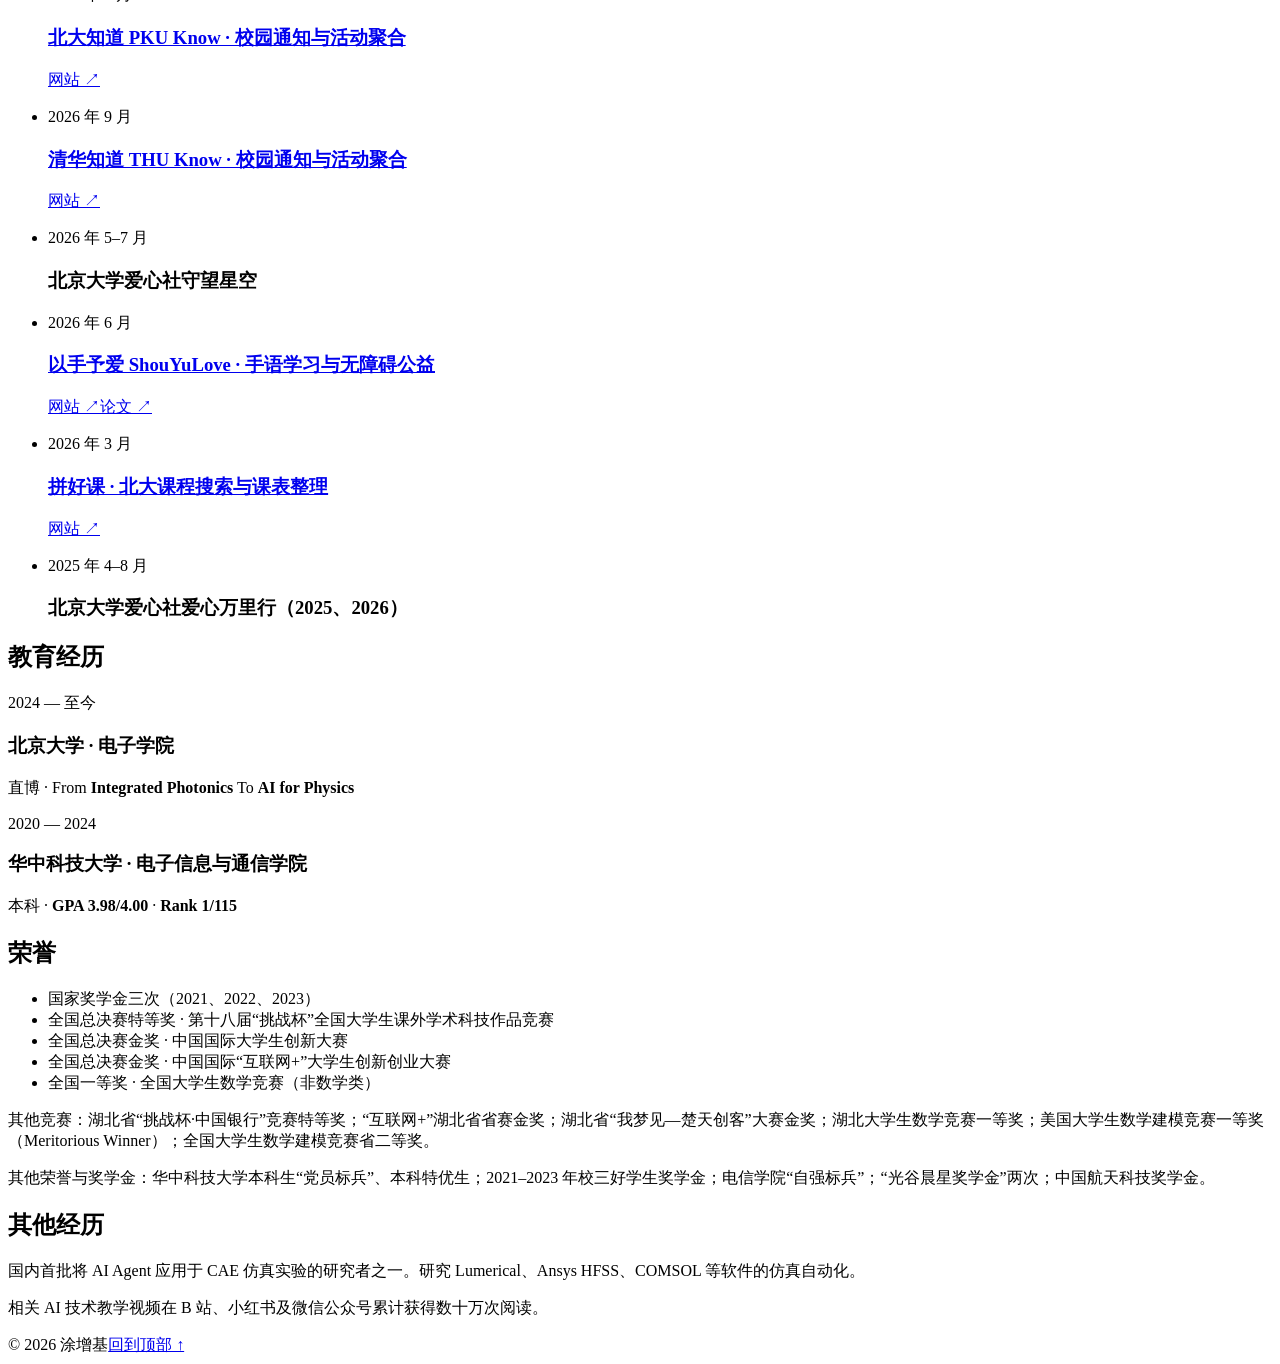
==== commit 486ecf08: "Sync homepage 9d8a3c7" ====
--- a/site/index.html
+++ b/site/index.html
@@ -23,7 +23,7 @@
   <link rel="preload" href="/assets/fonts/hanken-grotesk.woff2" as="font" type="font/woff2" crossorigin>
   <link rel="preload" href="/assets/fonts/noto-sans-sc-page.woff2?v=20" as="font" type="font/woff2" crossorigin>
   <link rel="stylesheet" href="/styles.css?v=58">
-  <script src="/motion.js?v=31" defer></script>
+  <script src="/motion.js?v=32" defer></script>
 </head>
 <body>
   <a class="skip-link" href="#main">跳到正文</a>
@@ -108,7 +108,7 @@
           <li class="work-entry publication" id="project-frontier-physics">
             <p class="work-time">2026 年 8–11 月</p>
             <h3 lang="en"><a href="https://arxiv.org/abs/2611.06910" target="_blank" rel="noopener noreferrer">FrontierPhysics: Evaluating Agents for End-to-End Physics Research</a></h3>
-            <p class="authors" lang="en">Bingran You, …, <strong>Zengji Tu</strong></p>
+            <p class="authors" lang="en">Bingran You, …, <strong>Zengji Tu</strong>, Kyoung Whan Choe, Ke Sun, et al.</p>
             <div class="work-footer">
               <p class="resource-links"><a href="https://arxiv.org/abs/2611.06910" target="_blank" rel="noopener noreferrer" aria-label="FrontierPhysics 论文">arXiv 预印本 ↗</a><a href="https://github.com/wenjun-ke/FrontierPhysics" target="_blank" rel="noopener noreferrer" aria-label="FrontierPhysics GitHub">GitHub ↗</a><a href="https://www.benchflow.ai/frontierphysics" target="_blank" rel="noopener noreferrer" aria-label="FrontierPhysics 主页">主页 ↗</a></p>
             </div>
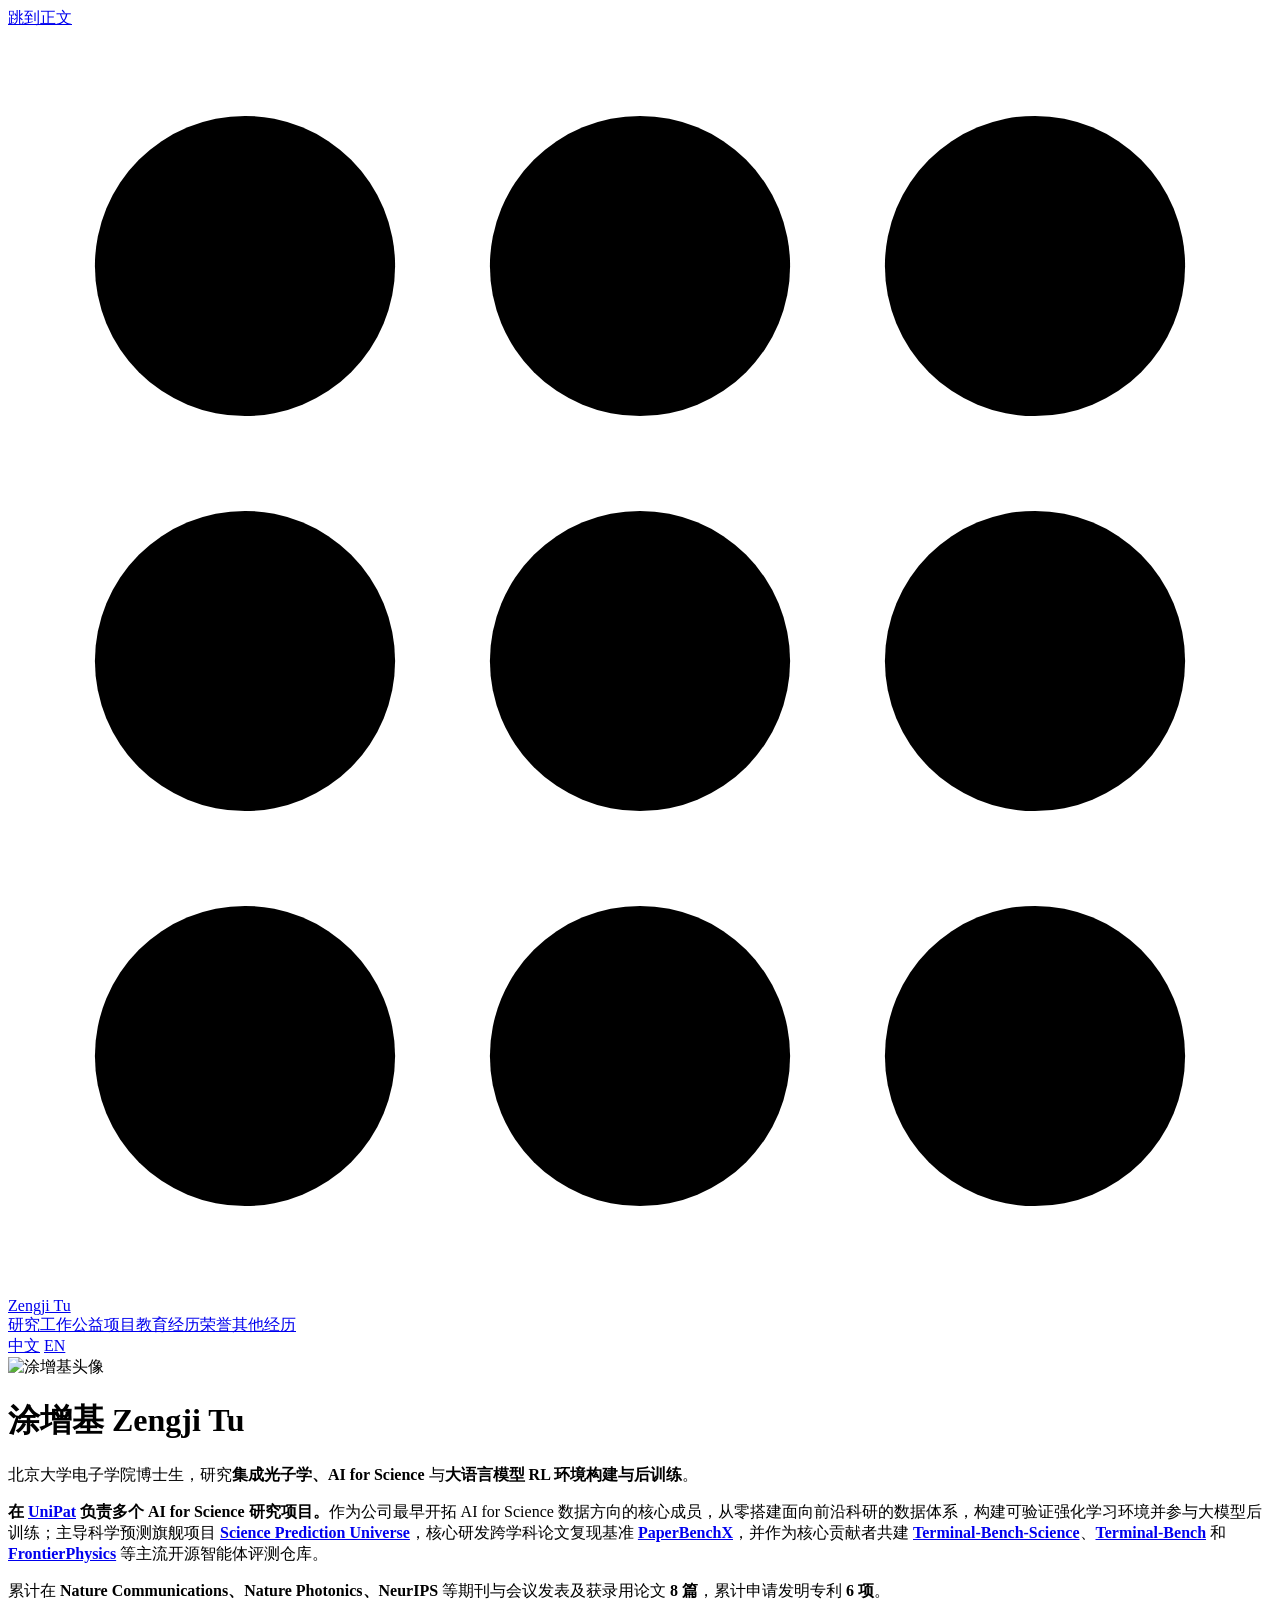
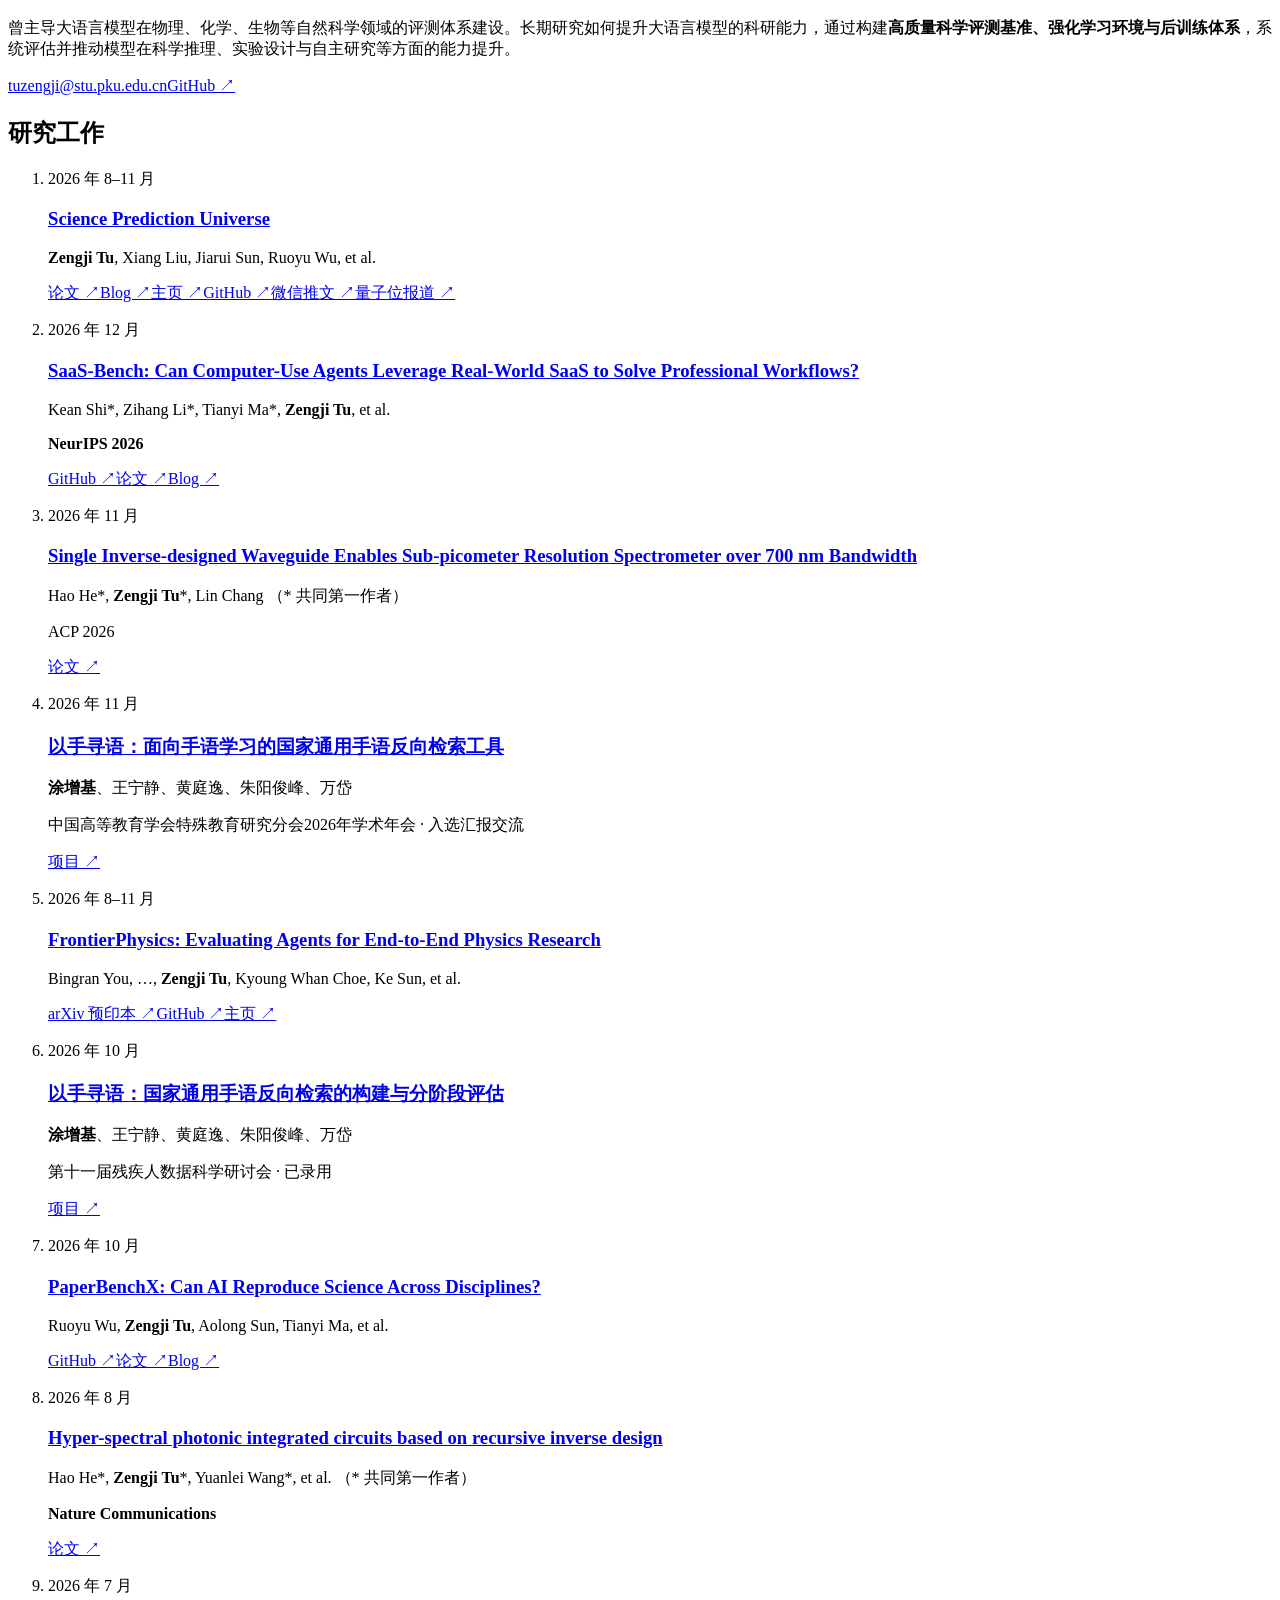
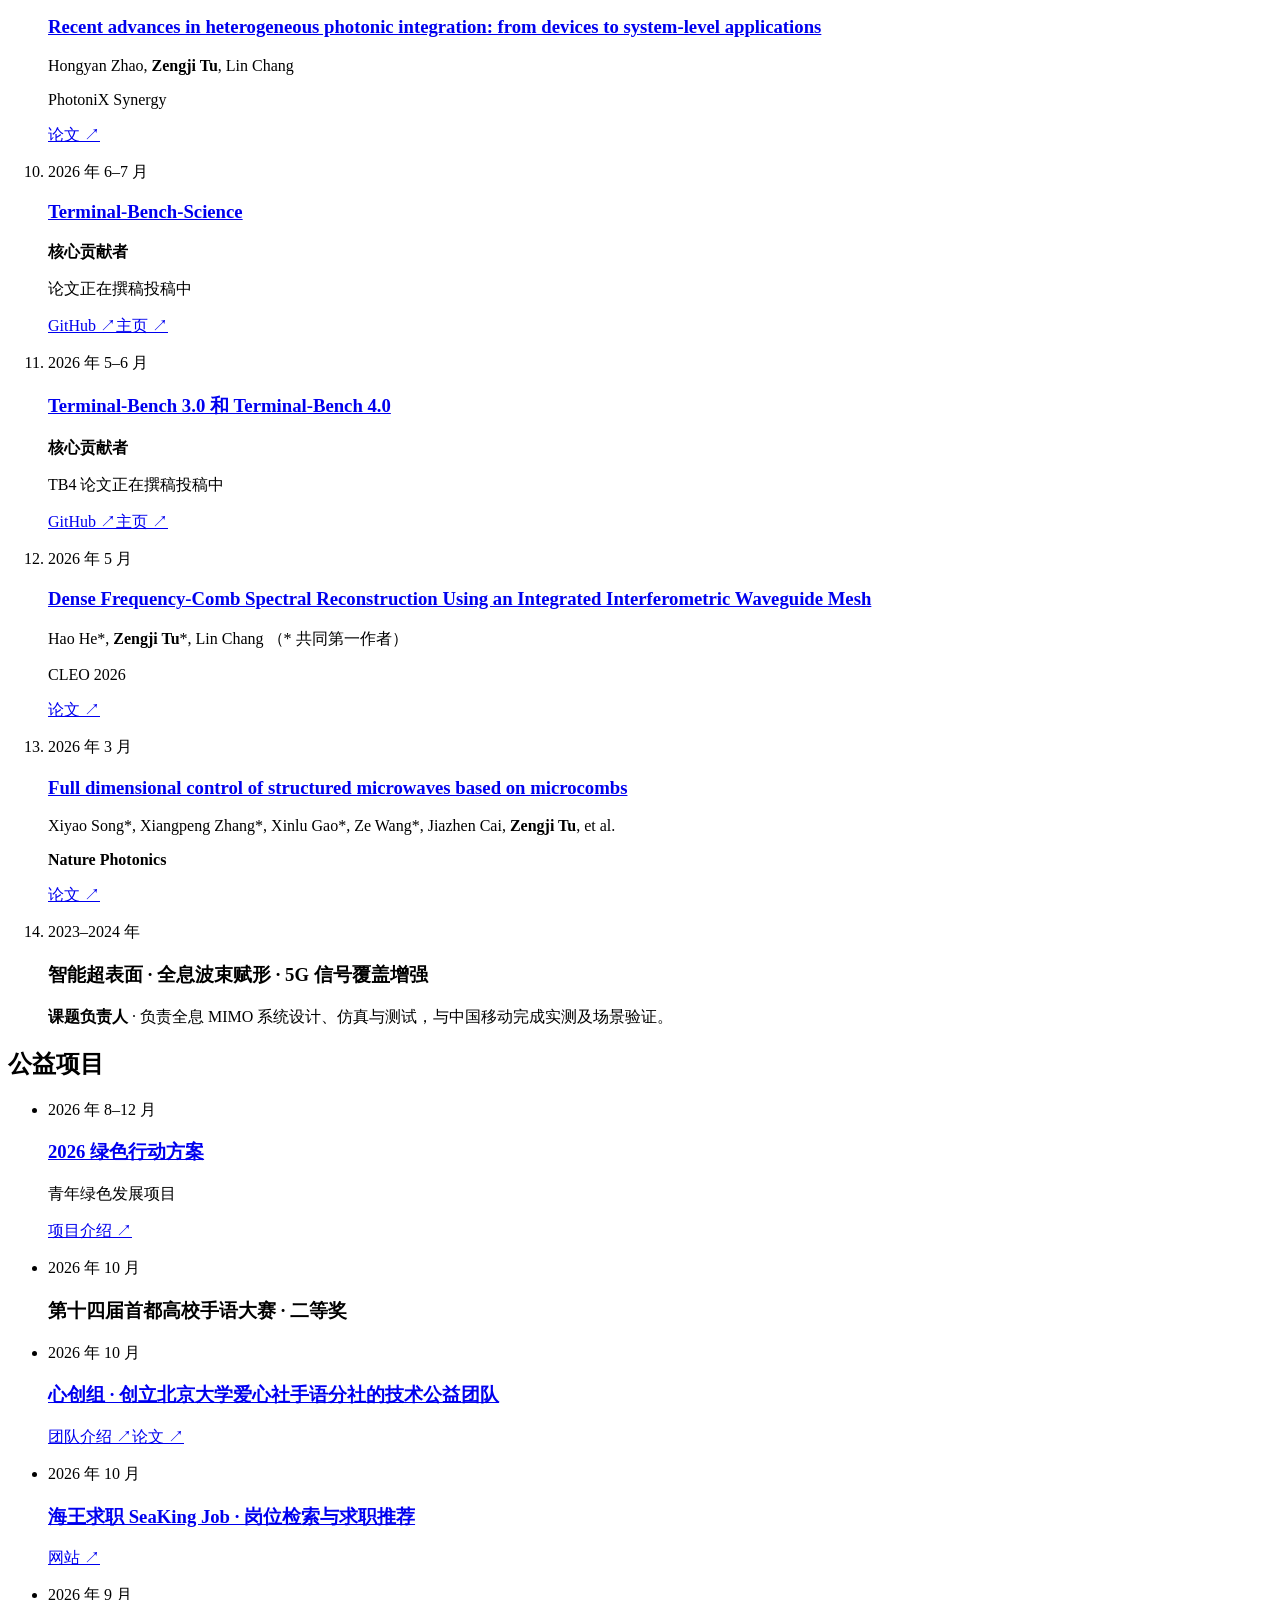
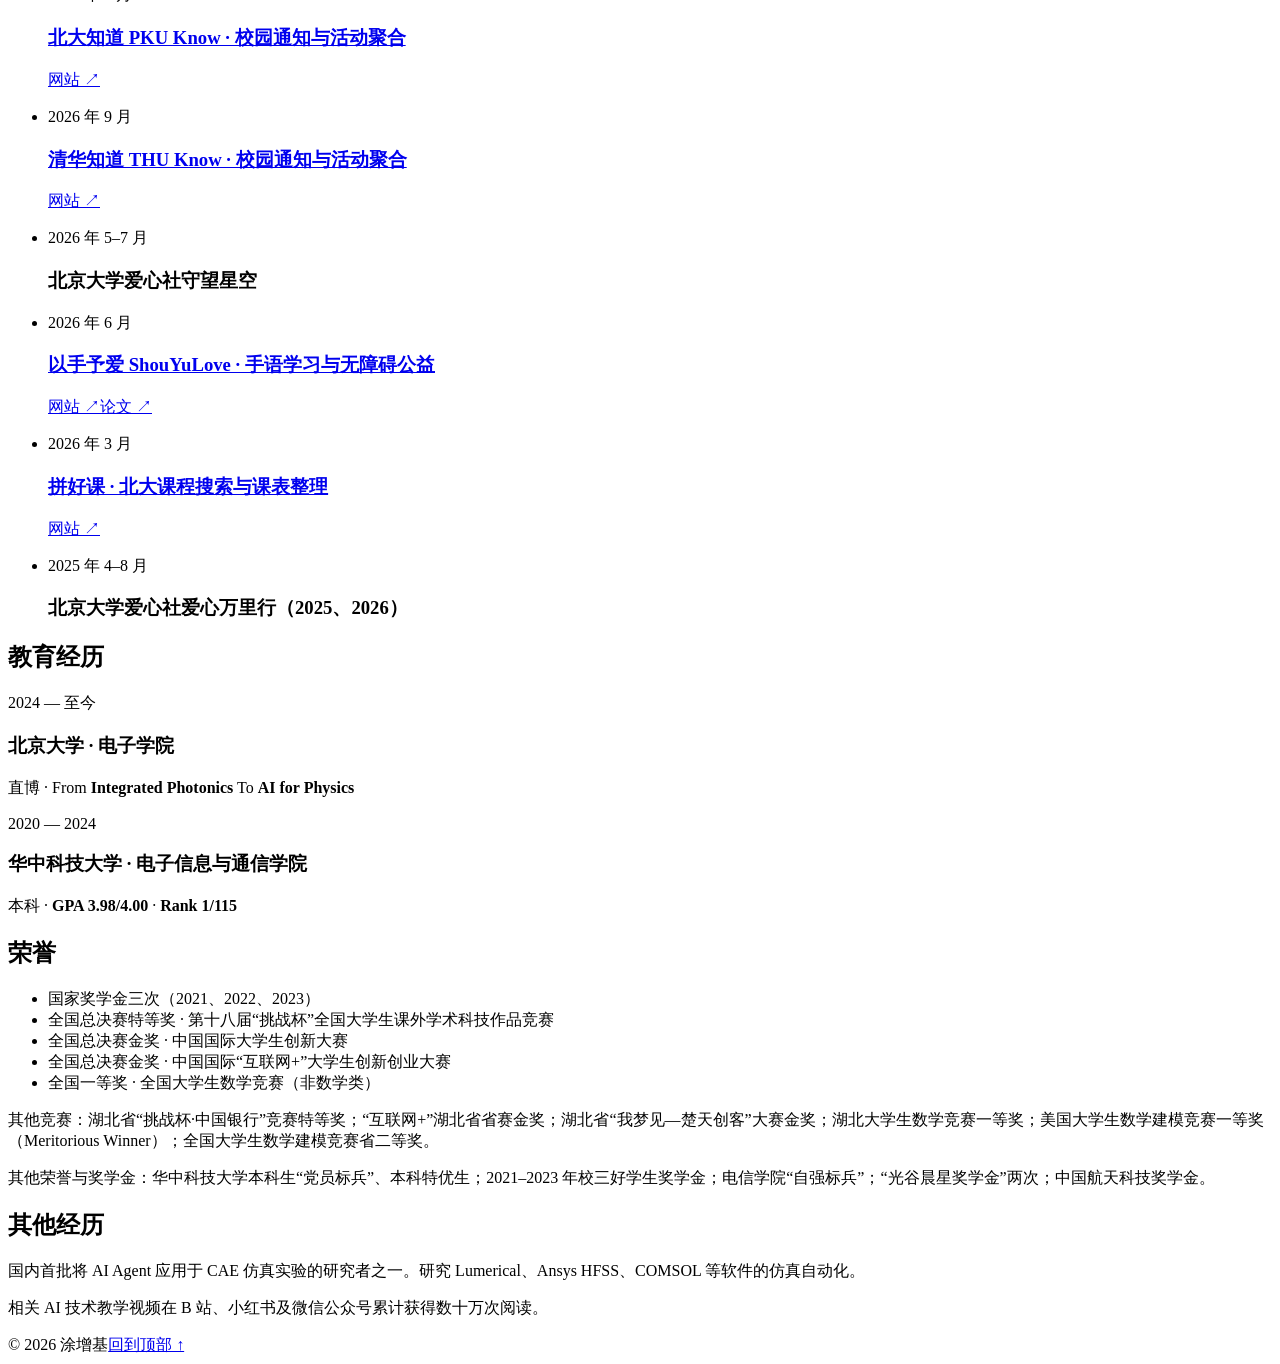
==== commit 77bf3a79: "Sync homepage 8c00e25" ====
--- a/site/index.html
+++ b/site/index.html
@@ -6,7 +6,8 @@
   <meta name="color-scheme" content="only light">
   <meta name="theme-color" content="#fbfbf9">
   <meta name="description" content="涂增基，北京大学电子学院博士生，研究集成光子学、AI for Science 与大语言模型 RL 环境构建与后训练。">
-  <meta property="og:title" content="涂增基 Zengji Tu · AI、物理与光子学">
+  <meta property="og:title" content="涂增基 Zengji Tu">
+  <meta property="og:site_name" content="涂增基 Zengji Tu">
   <meta property="og:description" content="北京大学电子学院博士生，研究集成光子学、AI for Science 与大语言模型 RL 环境构建与后训练。">
   <meta property="og:type" content="website">
   <meta property="og:url" content="https://tuzengji.com/">
@@ -14,16 +15,16 @@
   <link rel="canonical" href="https://tuzengji.com/">
   <link rel="alternate" hreflang="zh-CN" href="https://tuzengji.com/">
   <link rel="alternate" hreflang="en" href="https://tuzengji.com/en/">
-  <title>涂增基 Zengji Tu · AI、物理与光子学</title>
+  <title>涂增基 Zengji Tu</title>
   <link rel="icon" href="/favicon.ico?v=1" sizes="48x48">
   <link rel="icon" type="image/png" sizes="192x192" href="/assets/icon-192.png?v=1">
   <link rel="apple-touch-icon" sizes="180x180" href="/assets/apple-touch-icon.png?v=1">
   <link rel="preload" href="/assets/fonts/source-serif-4-text.woff2" as="font" type="font/woff2" crossorigin>
   <link rel="preload" href="/assets/fonts/noto-serif-sc-name.woff2?v=1" as="font" type="font/woff2" crossorigin>
   <link rel="preload" href="/assets/fonts/hanken-grotesk.woff2" as="font" type="font/woff2" crossorigin>
-  <link rel="preload" href="/assets/fonts/noto-sans-sc-page.woff2?v=20" as="font" type="font/woff2" crossorigin>
-  <link rel="stylesheet" href="/styles.css?v=58">
-  <script src="/motion.js?v=32" defer></script>
+  <link rel="preload" href="/assets/fonts/noto-sans-sc-page.woff2?v=21" as="font" type="font/woff2" crossorigin>
+  <link rel="stylesheet" href="/styles.css?v=59">
+  <script src="/motion.js?v=33" defer></script>
 </head>
 <body>
   <a class="skip-link" href="#main">跳到正文</a>
@@ -57,9 +58,9 @@
         </div>
         <div class="bio">
           <p>北京大学电子学院博士生，研究<strong>集成光子学、AI for Science</strong> 与<strong>大语言模型 RL 环境构建与后训练</strong>。</p>
-          <p class="bio-detail"><strong>在 <a href="https://unipat.ai" target="_blank" rel="noopener noreferrer">UniPat</a> 负责多个 AI for Science 研究项目。</strong>作为公司最早开拓 AI for Science 数据方向的核心成员，从零搭建面向前沿科研的数据体系与可执行训练环境；主导科学预测旗舰项目 <strong><a href="https://spu.unipat.ai/" target="_blank" rel="noopener noreferrer">Science Prediction Universe</a></strong>，核心研发跨学科论文复现基准 <strong><a href="https://github.com/UniPat-AI/PaperBenchX" target="_blank" rel="noopener noreferrer">PaperBenchX</a></strong>，并作为核心贡献者共建 <strong><a href="https://github.com/harbor-framework/terminal-bench-science" target="_blank" rel="noopener noreferrer">Terminal-Bench-Science</a></strong>、<strong><a href="https://github.com/harbor-framework/terminal-bench" target="_blank" rel="noopener noreferrer">Terminal-Bench</a></strong> 和 <strong><a href="https://github.com/wenjun-ke/FrontierPhysics" target="_blank" rel="noopener noreferrer">FrontierPhysics</a></strong> 等主流开源智能体评测仓库。</p>
+          <p class="bio-detail"><strong>在 <a href="https://unipat.ai" target="_blank" rel="noopener noreferrer">UniPat</a> 负责多个 AI for Science 研究项目。</strong>作为公司最早开拓 AI for Science 数据方向的核心成员，从零搭建面向前沿科研的数据体系，构建可验证强化学习环境并参与大模型后训练；主导科学预测旗舰项目 <strong><a href="https://spu.unipat.ai/" target="_blank" rel="noopener noreferrer">Science Prediction Universe</a></strong>，核心研发跨学科论文复现基准 <strong><a href="https://github.com/UniPat-AI/PaperBenchX" target="_blank" rel="noopener noreferrer">PaperBenchX</a></strong>，并作为核心贡献者共建 <strong><a href="https://github.com/harbor-framework/terminal-bench-science" target="_blank" rel="noopener noreferrer">Terminal-Bench-Science</a></strong>、<strong><a href="https://github.com/harbor-framework/terminal-bench" target="_blank" rel="noopener noreferrer">Terminal-Bench</a></strong> 和 <strong><a href="https://github.com/wenjun-ke/FrontierPhysics" target="_blank" rel="noopener noreferrer">FrontierPhysics</a></strong> 等主流开源智能体评测仓库。</p>
           <p class="bio-stats">累计在 <strong>Nature Communications、Nature Photonics、NeurIPS</strong> 等期刊与会议发表及获录用论文 <strong>8 篇</strong>，累计申请发明专利 <strong>6 项</strong>。</p>
-          <p class="bio-detail">曾主导大语言模型在物理、化学、生物等自然科学领域的评测体系建设。长期研究如何提升大语言模型的科研能力，通过构建<strong>高质量科学评测基准与真实科研任务环境</strong>，系统评估并推动模型在科学推理、实验设计与自主研究等方面的能力提升。</p>
+          <p class="bio-detail">曾主导大语言模型在物理、化学、生物等自然科学领域的评测体系建设。长期研究如何提升大语言模型的科研能力，通过构建<strong>高质量科学评测基准、强化学习环境与后训练体系</strong>，系统评估并推动模型在科学推理、实验设计与自主研究等方面的能力提升。</p>
         </div>
         <div class="contact-links"><a href="mailto:tuzengji@stu.pku.edu.cn">tuzengji@stu.pku.edu.cn</a><a href="https://github.com/tuzengji" target="_blank" rel="noopener noreferrer">GitHub ↗</a></div>
       </div>
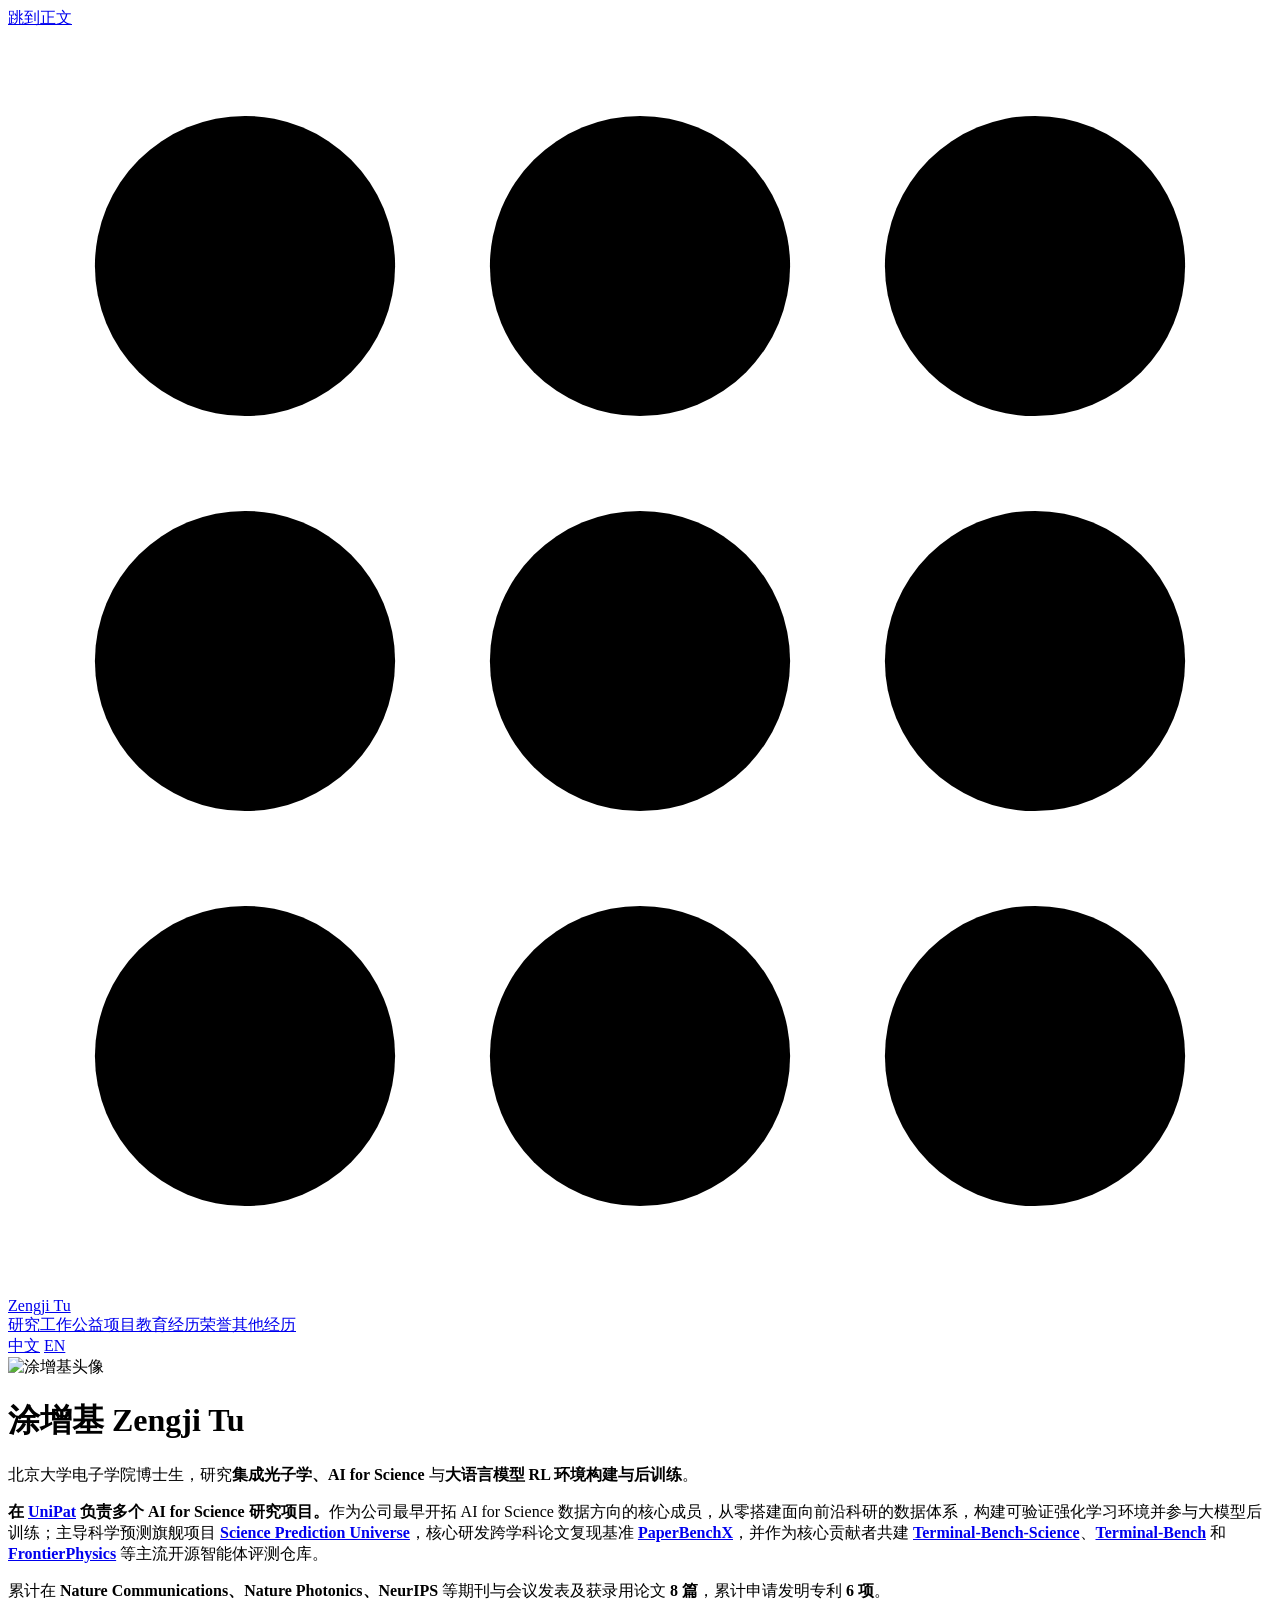
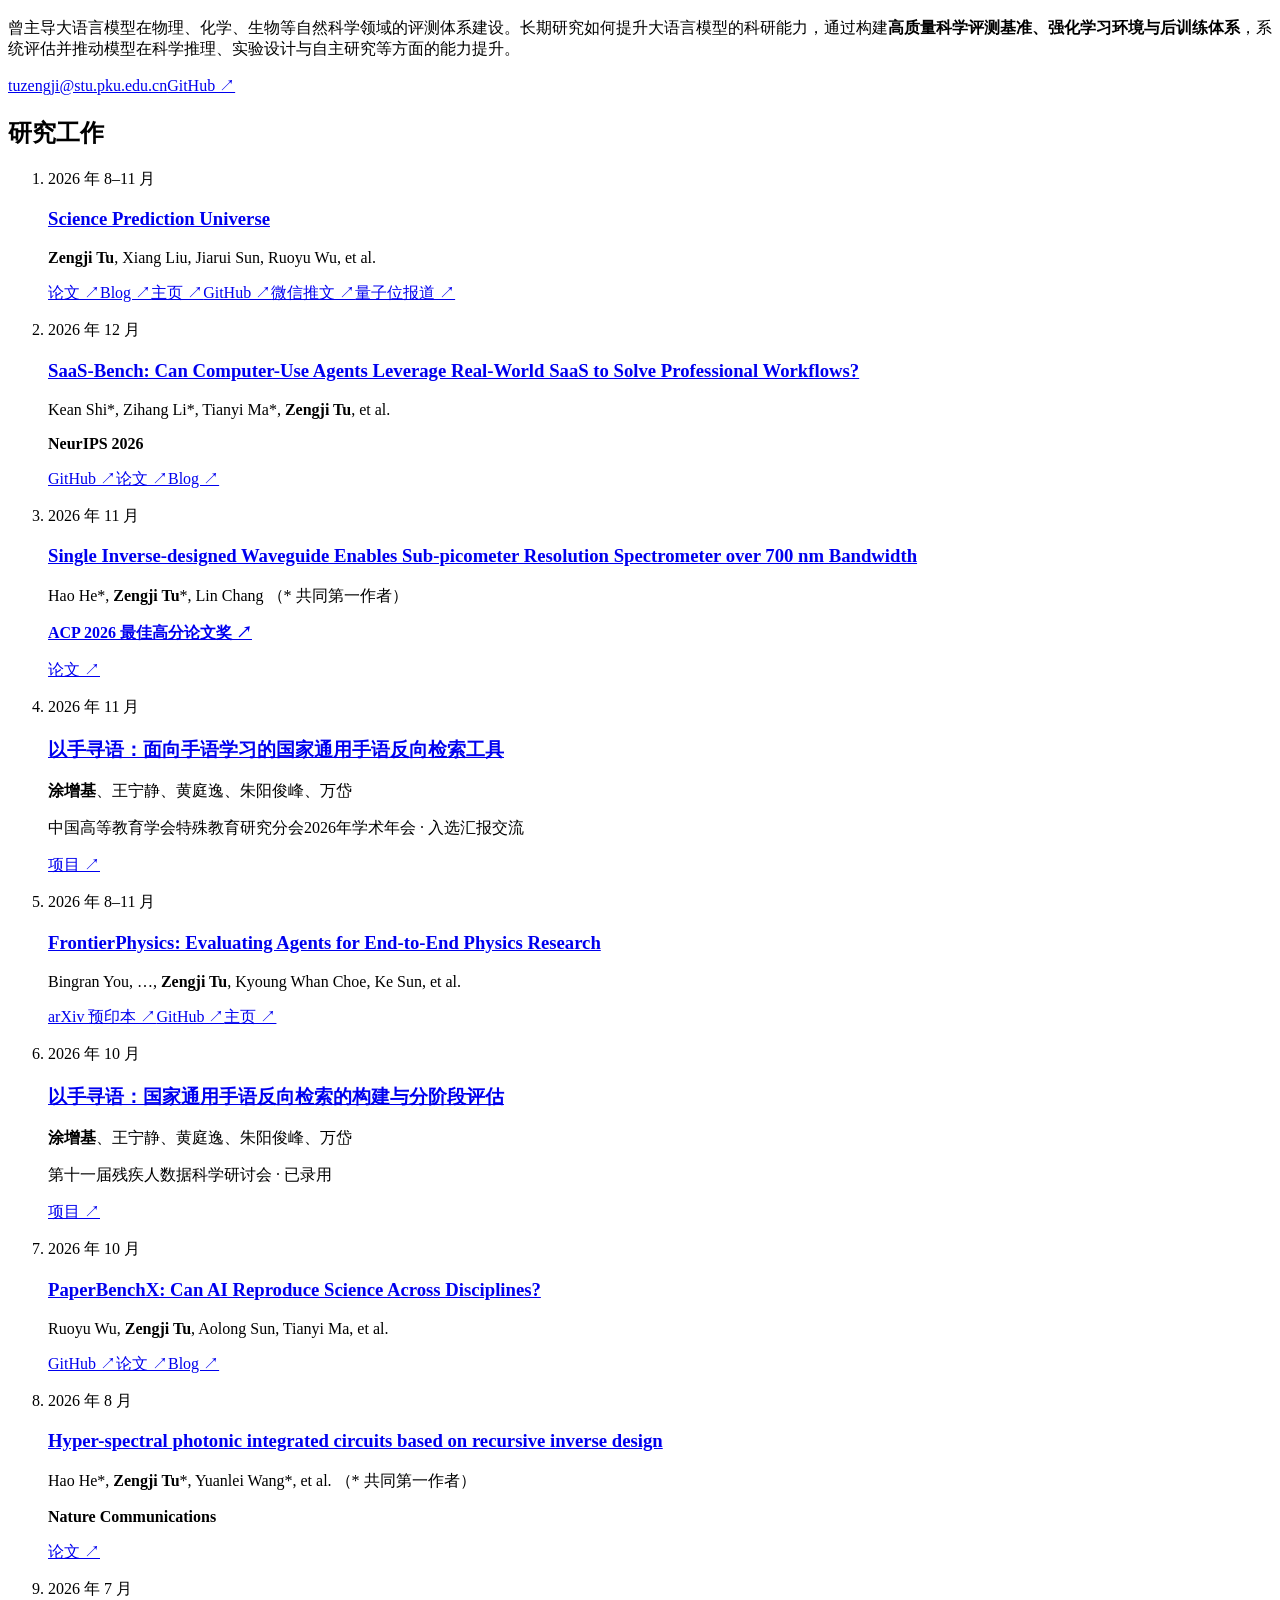
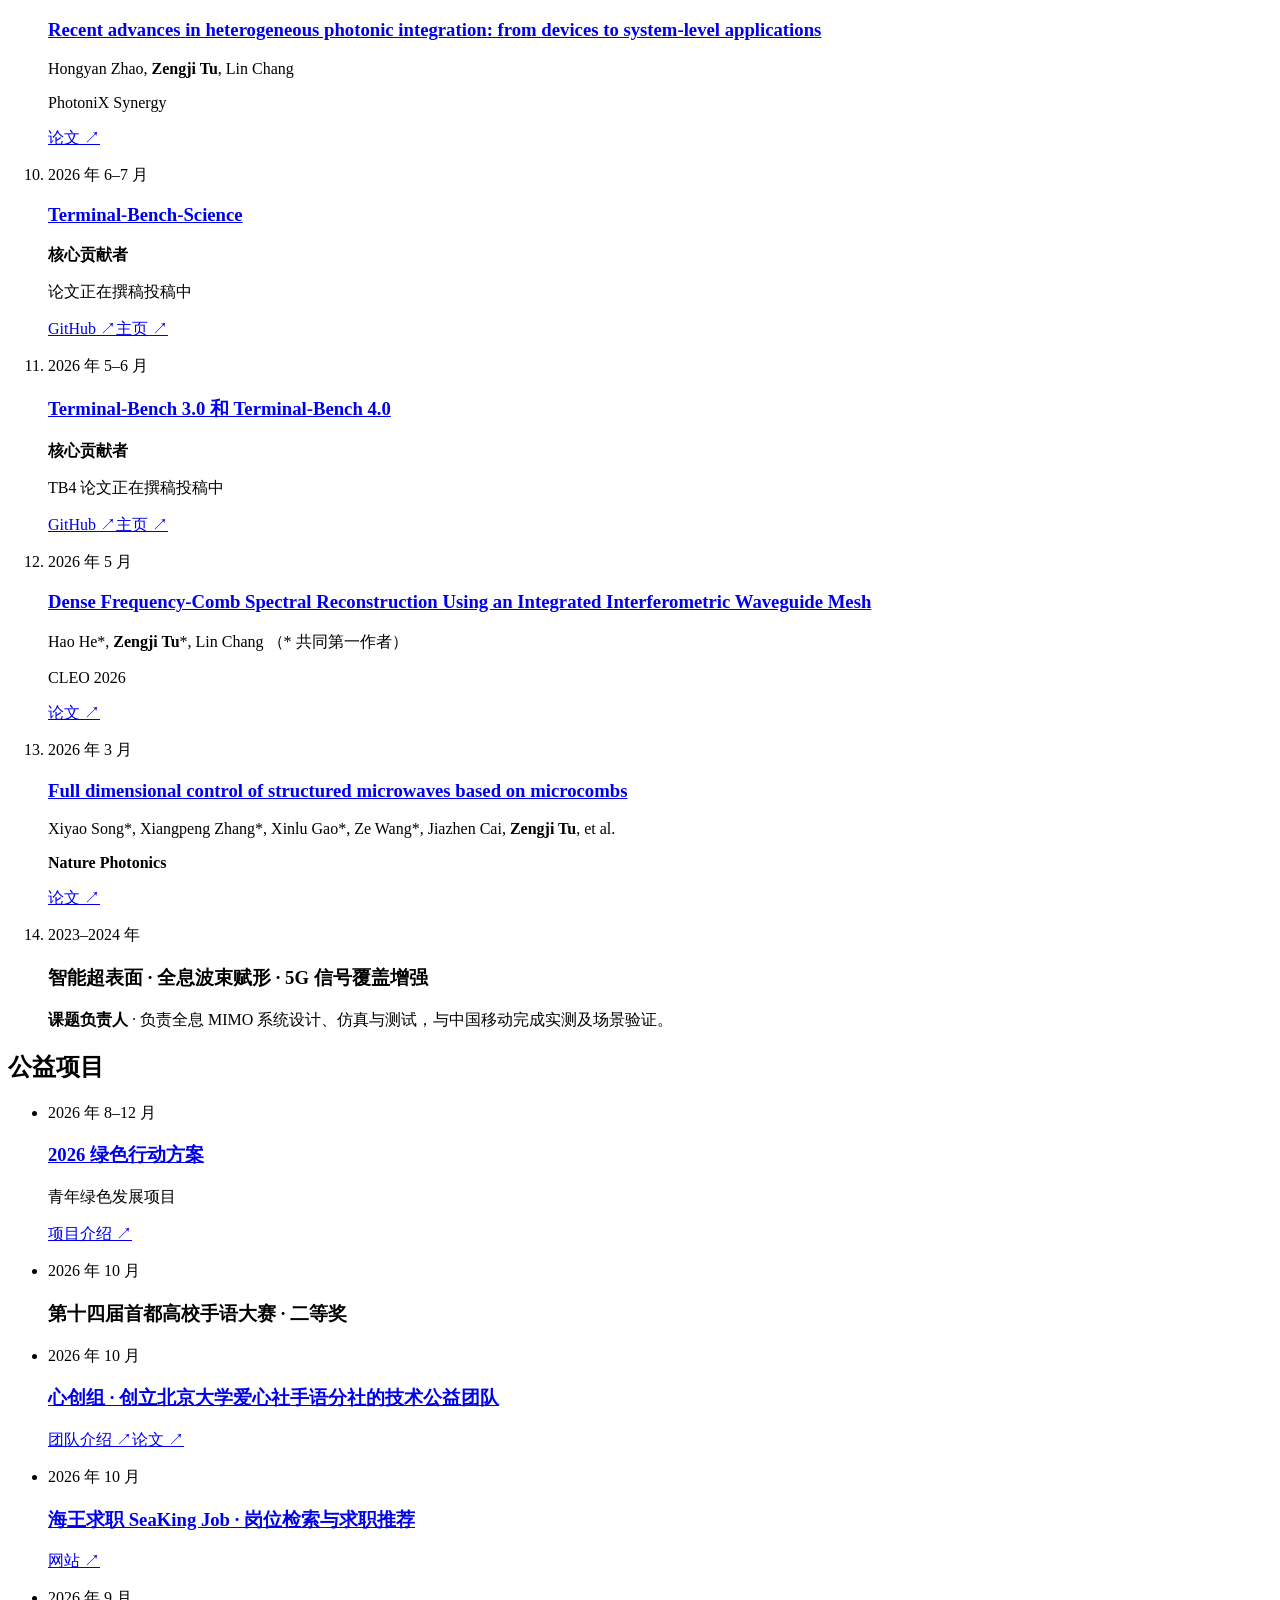
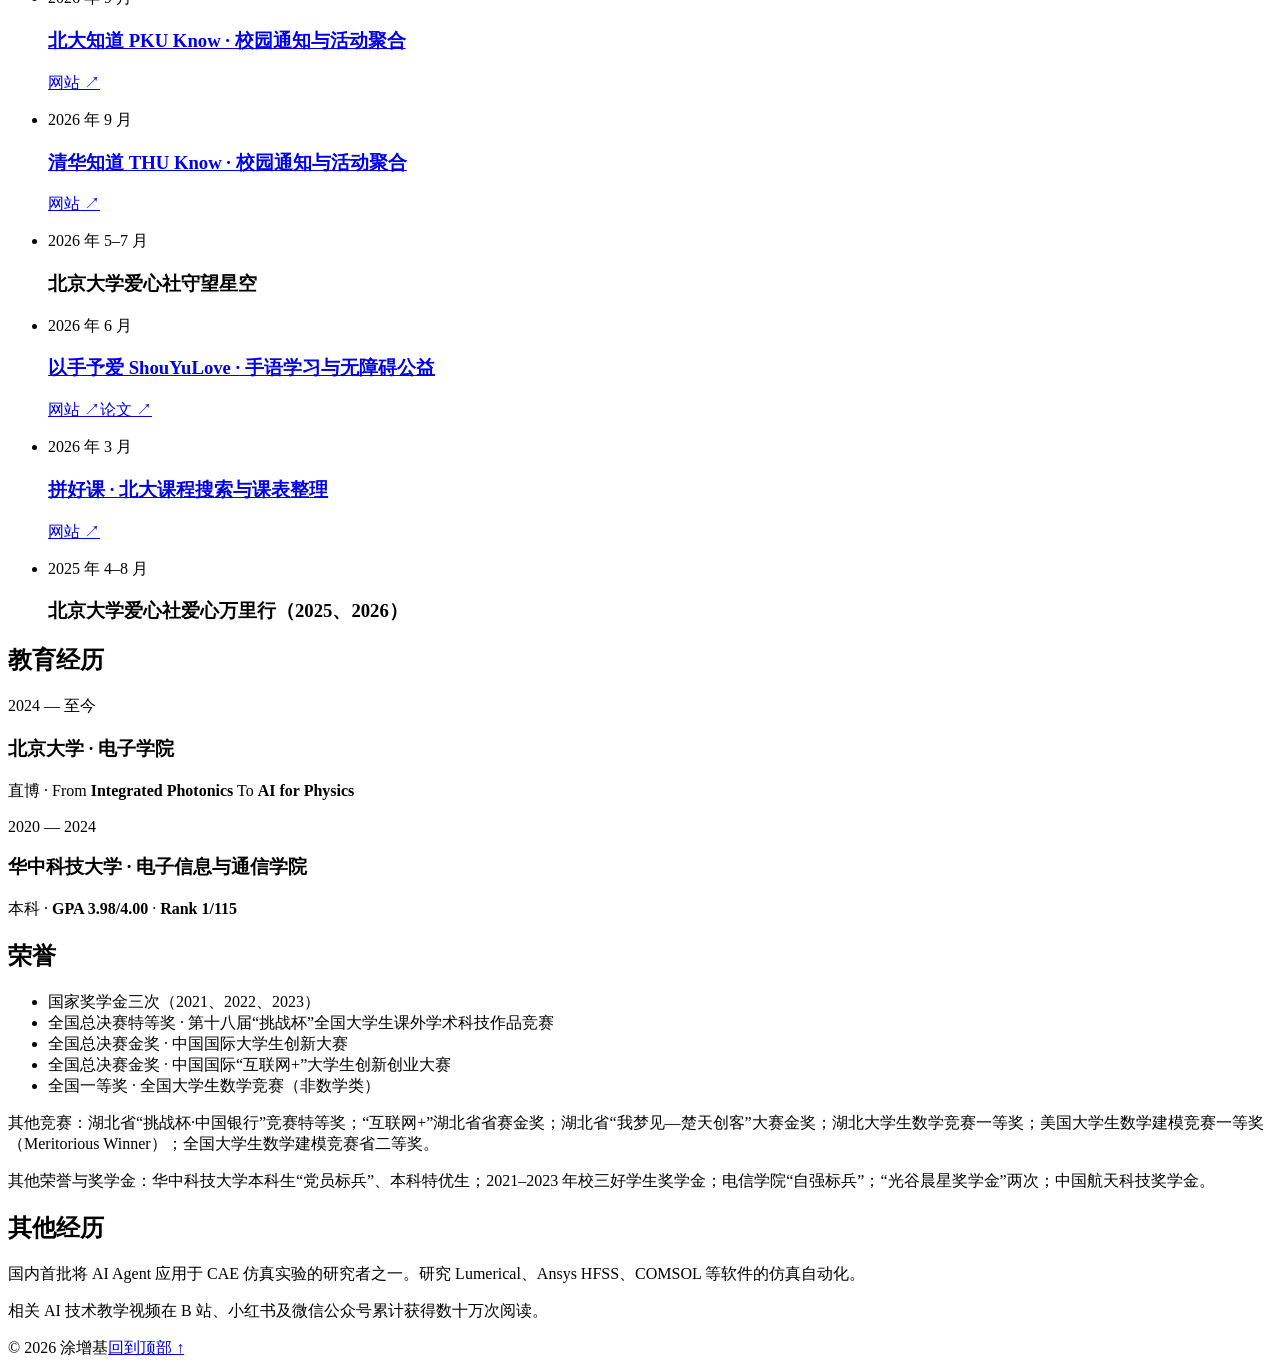
==== commit 5d86d78c: "Sync homepage e89add7" ====
--- a/site/index.html
+++ b/site/index.html
@@ -22,9 +22,9 @@
   <link rel="preload" href="/assets/fonts/source-serif-4-text.woff2" as="font" type="font/woff2" crossorigin>
   <link rel="preload" href="/assets/fonts/noto-serif-sc-name.woff2?v=1" as="font" type="font/woff2" crossorigin>
   <link rel="preload" href="/assets/fonts/hanken-grotesk.woff2" as="font" type="font/woff2" crossorigin>
-  <link rel="preload" href="/assets/fonts/noto-sans-sc-page.woff2?v=21" as="font" type="font/woff2" crossorigin>
-  <link rel="stylesheet" href="/styles.css?v=59">
-  <script src="/motion.js?v=33" defer></script>
+  <link rel="preload" href="/assets/fonts/noto-sans-sc-page.woff2?v=22" as="font" type="font/woff2" crossorigin>
+  <link rel="stylesheet" href="/styles.css?v=60">
+  <script src="/motion.js?v=34" defer></script>
 </head>
 <body>
   <a class="skip-link" href="#main">跳到正文</a>
@@ -93,7 +93,7 @@
             <h3 lang="en"><a href="/papers/acp-2026-spectrometer.pdf" target="_blank" rel="noopener noreferrer">Single Inverse-designed Waveguide Enables Sub-picometer Resolution Spectrometer over 700 nm Bandwidth</a></h3>
             <p class="authors" lang="en">Hao He*, <strong>Zengji Tu</strong>*, Lin Chang <span class="author-note" lang="zh-CN">（* 共同第一作者）</span></p>
             <div class="work-footer">
-              <p class="venue" lang="en">ACP 2026</p>
+              <p class="venue"><strong><a href="https://mp.weixin.qq.com/s/fzvxDr-wkTJDP_TcoCtWag" target="_blank" rel="noopener noreferrer">ACP 2026 最佳高分论文奖 ↗</a></strong></p>
               <p class="resource-links"><a href="/papers/acp-2026-spectrometer.pdf" target="_blank" rel="noopener" aria-label="Single Inverse-designed Waveguide 论文">论文 ↗</a></p>
             </div>
           </li>
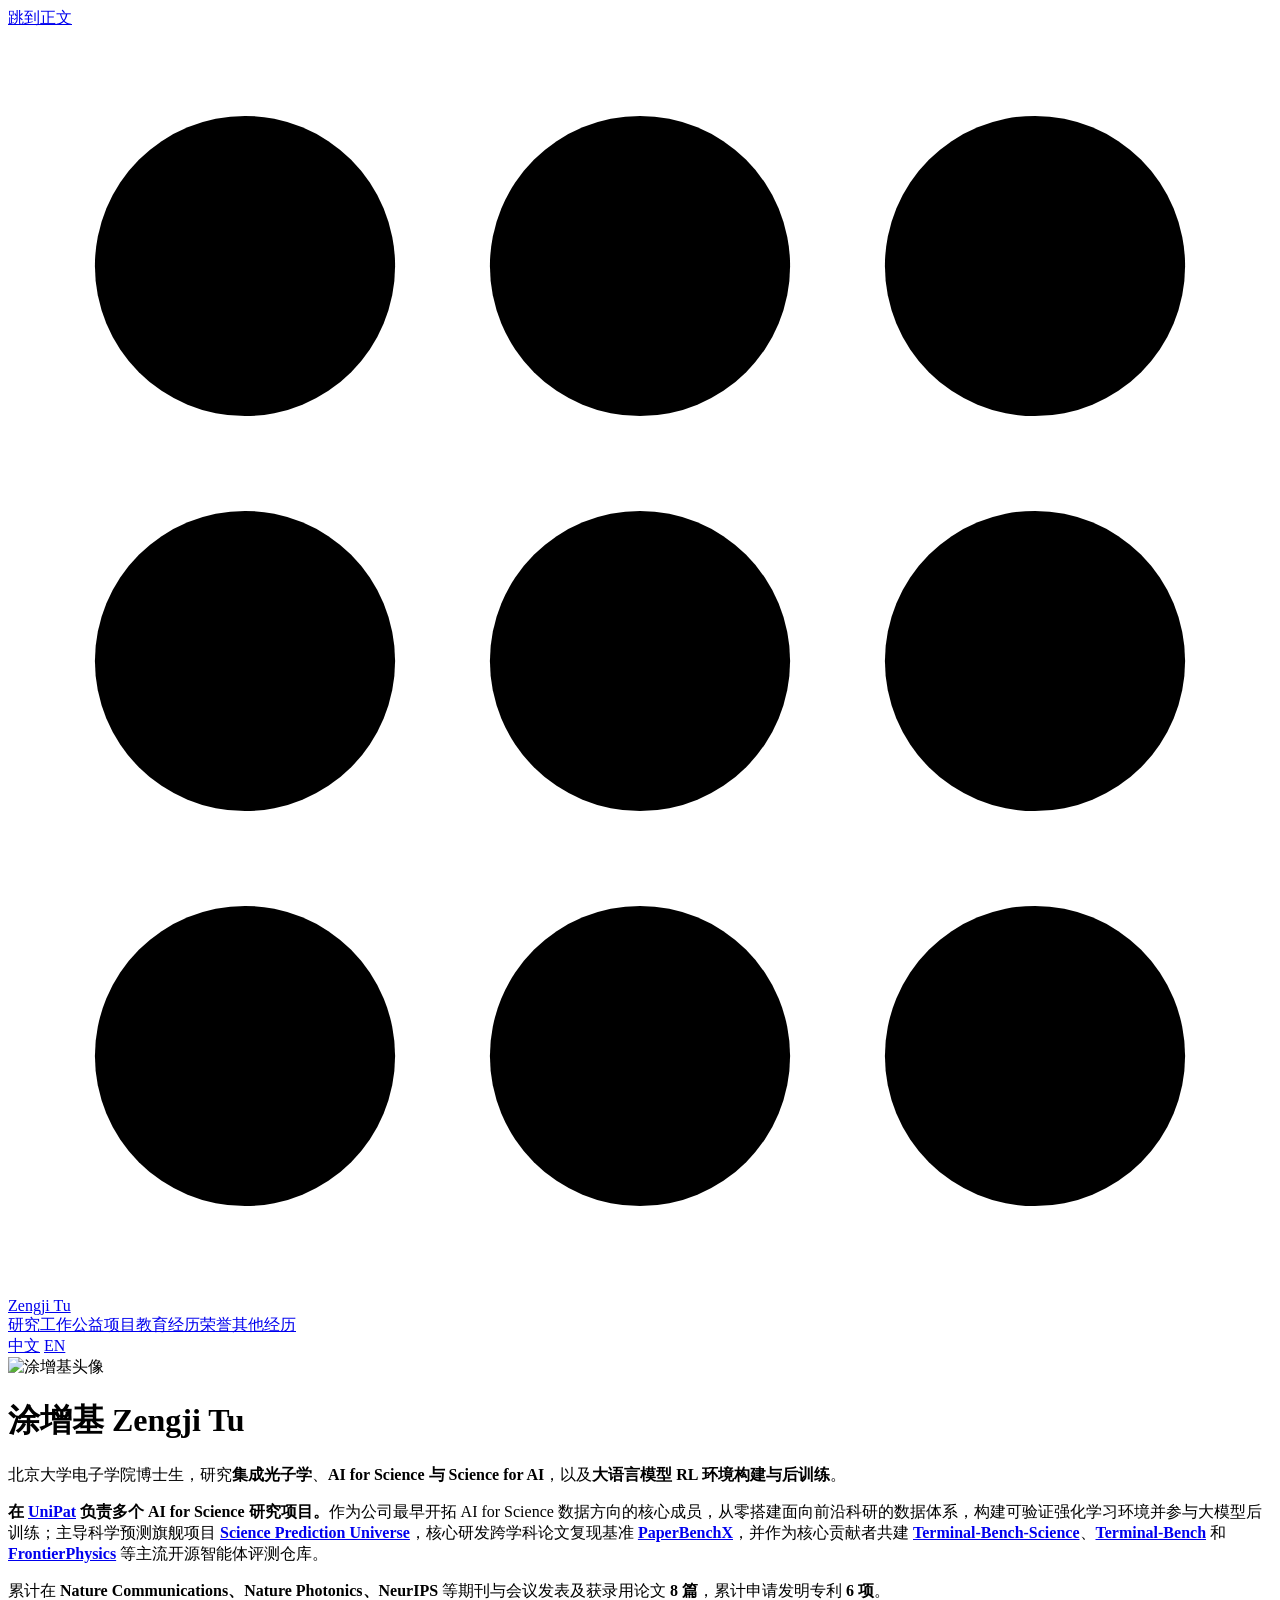
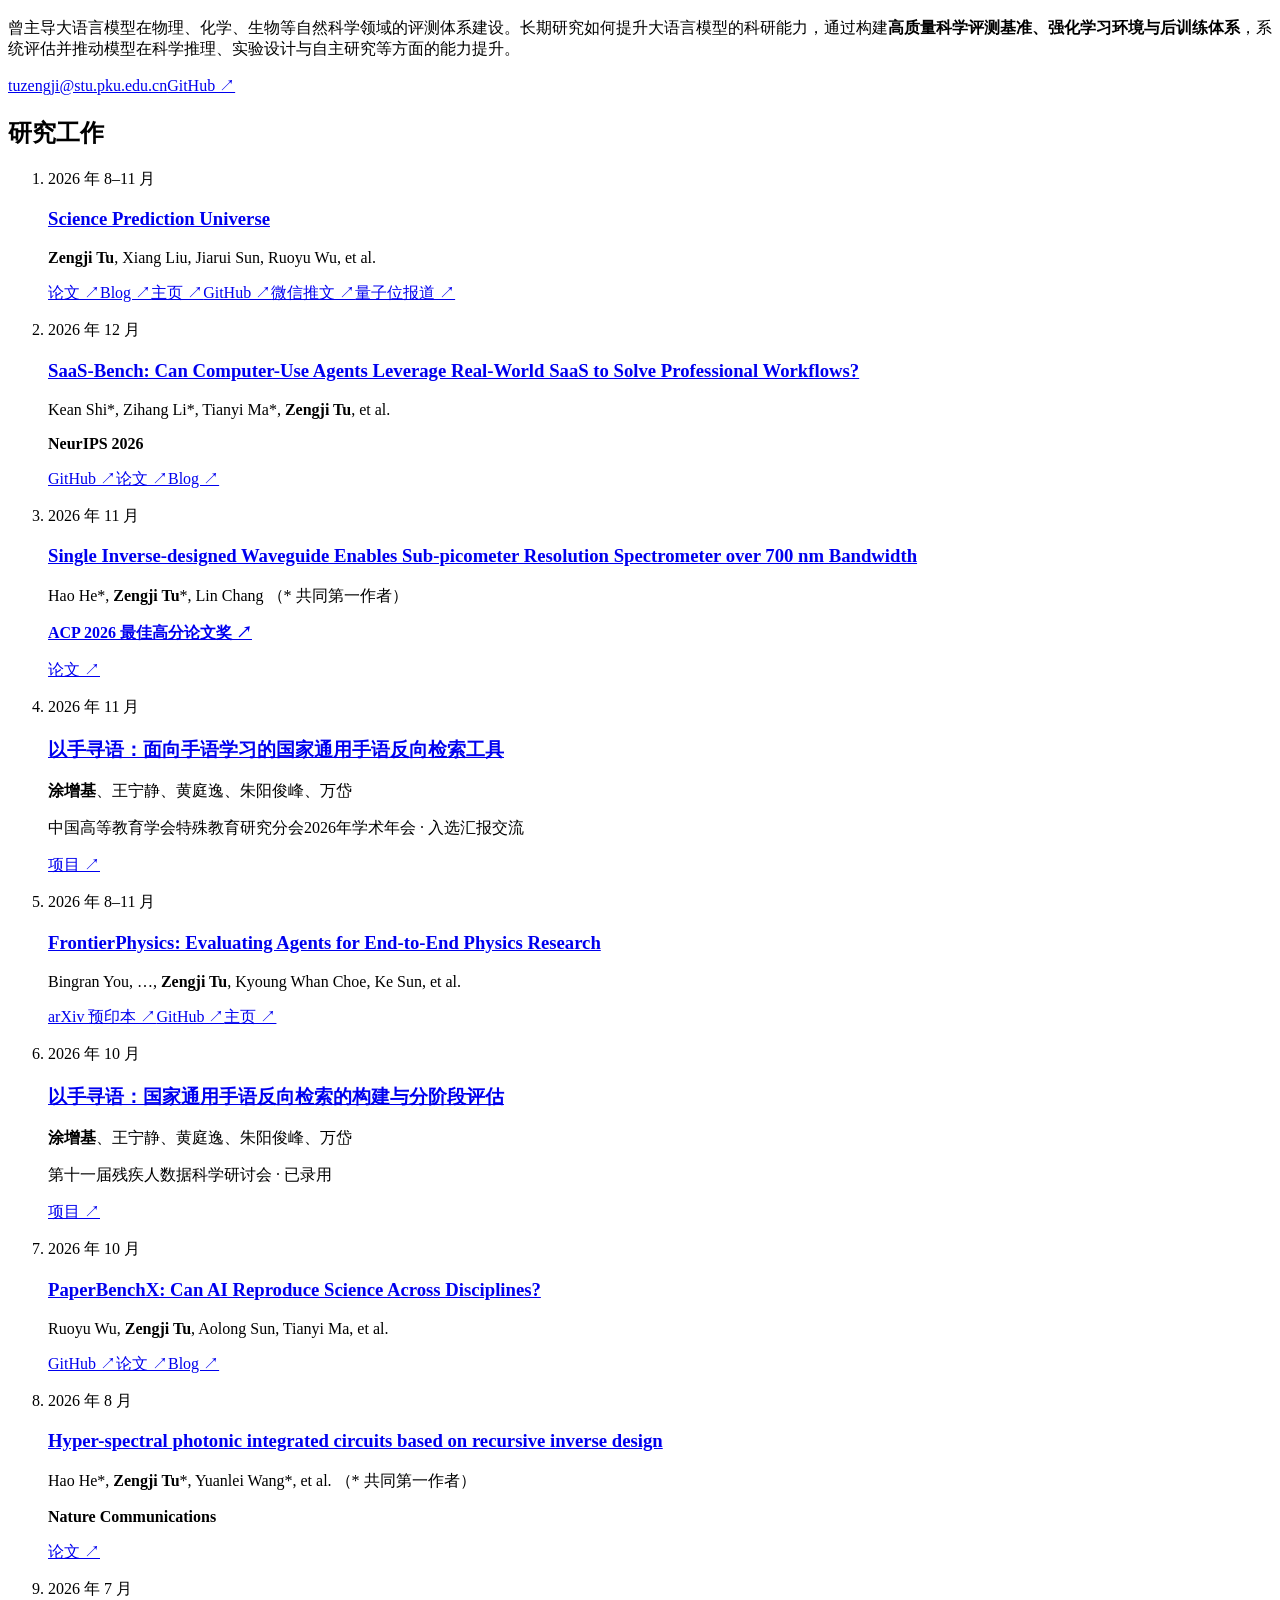
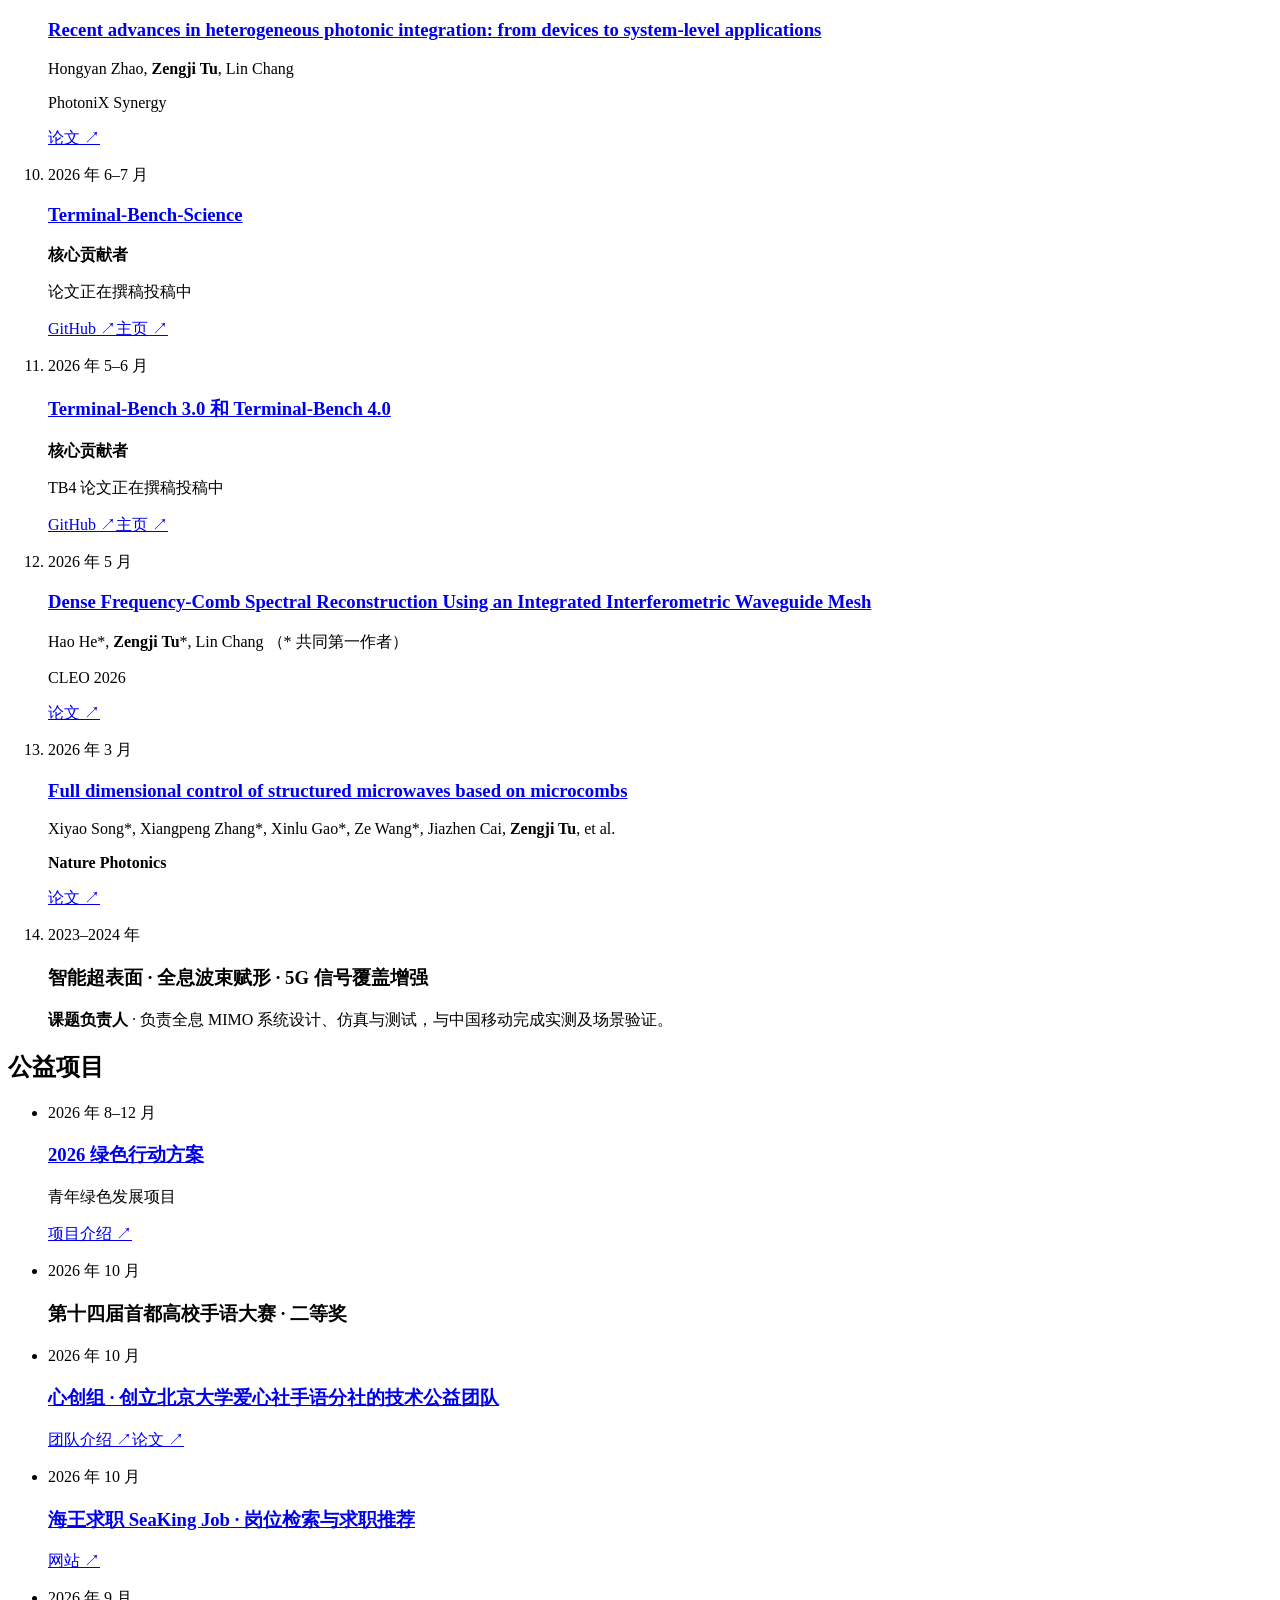
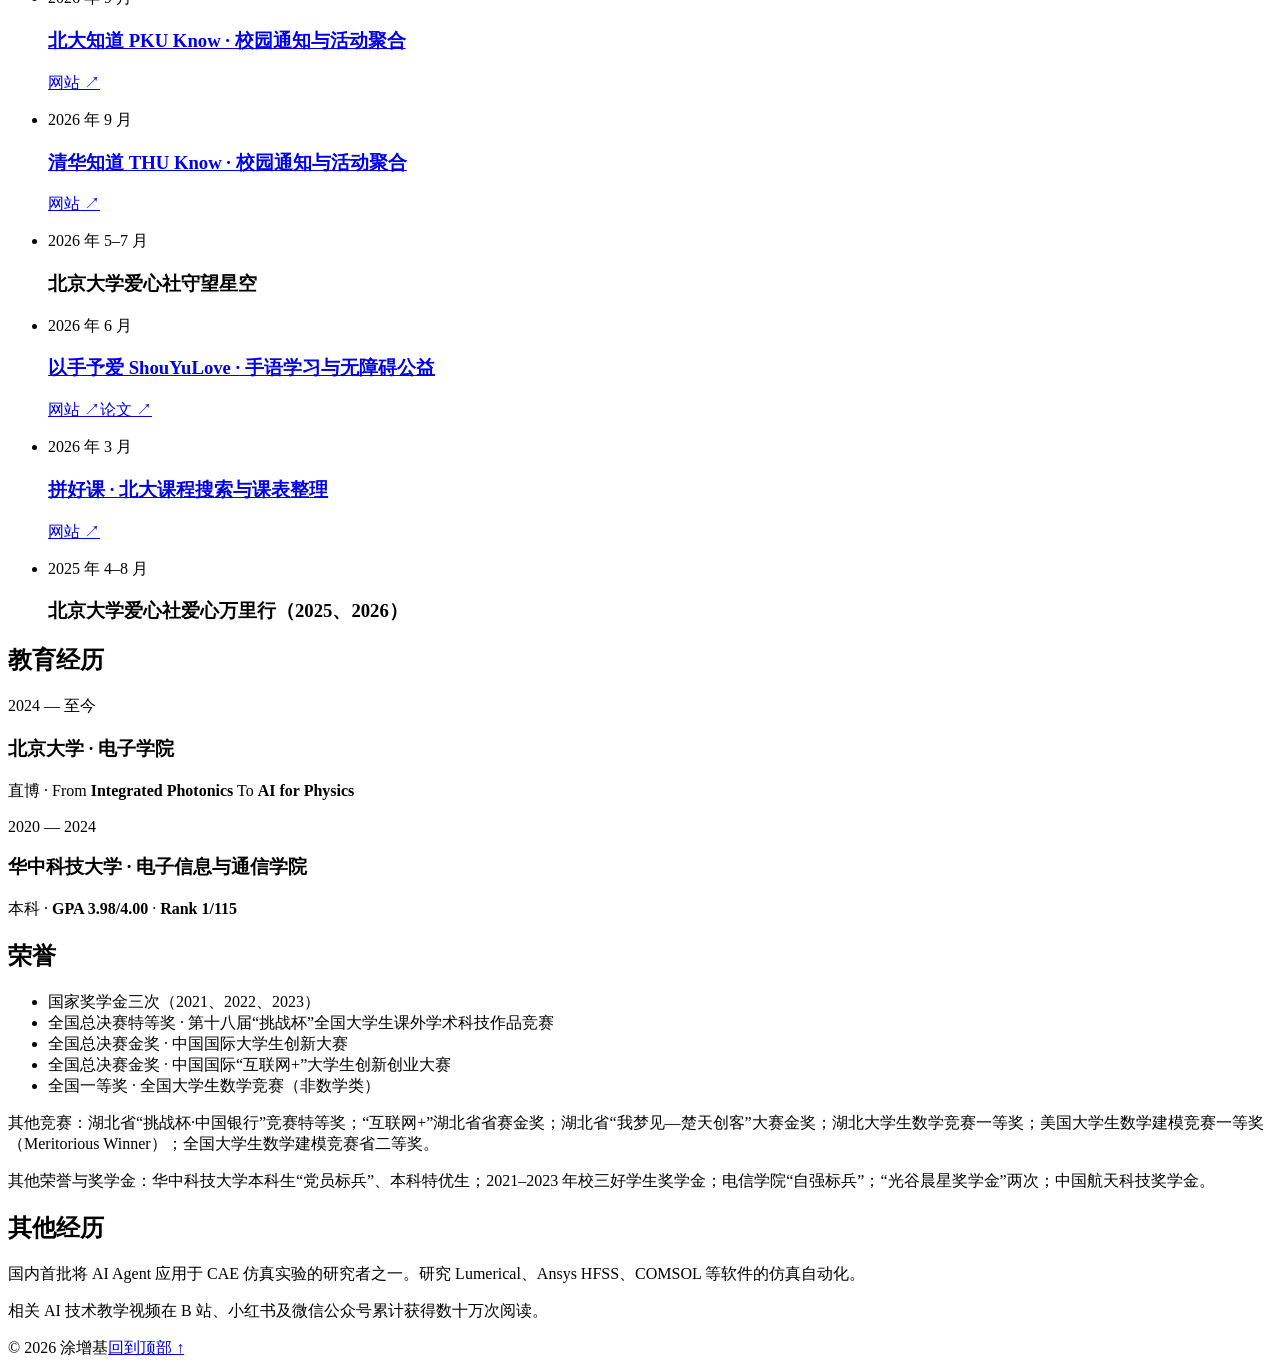
==== commit f9cfde0e: "Sync homepage ce2e8f0" ====
--- a/site/index.html
+++ b/site/index.html
@@ -5,10 +5,10 @@
   <meta name="viewport" content="width=device-width, initial-scale=1">
   <meta name="color-scheme" content="only light">
   <meta name="theme-color" content="#fbfbf9">
-  <meta name="description" content="涂增基，北京大学电子学院博士生，研究集成光子学、AI for Science 与大语言模型 RL 环境构建与后训练。">
+  <meta name="description" content="涂增基，北京大学电子学院博士生，研究集成光子学、AI for Science 与 Science for AI，以及大语言模型 RL 环境构建与后训练。">
   <meta property="og:title" content="涂增基 Zengji Tu">
   <meta property="og:site_name" content="涂增基 Zengji Tu">
-  <meta property="og:description" content="北京大学电子学院博士生，研究集成光子学、AI for Science 与大语言模型 RL 环境构建与后训练。">
+  <meta property="og:description" content="北京大学电子学院博士生，研究集成光子学、AI for Science 与 Science for AI，以及大语言模型 RL 环境构建与后训练。">
   <meta property="og:type" content="website">
   <meta property="og:url" content="https://tuzengji.com/">
   <meta property="og:image" content="https://tuzengji.com/assets/avatar.jpg">
@@ -24,7 +24,7 @@
   <link rel="preload" href="/assets/fonts/hanken-grotesk.woff2" as="font" type="font/woff2" crossorigin>
   <link rel="preload" href="/assets/fonts/noto-sans-sc-page.woff2?v=22" as="font" type="font/woff2" crossorigin>
   <link rel="stylesheet" href="/styles.css?v=60">
-  <script src="/motion.js?v=34" defer></script>
+  <script src="/motion.js?v=35" defer></script>
 </head>
 <body>
   <a class="skip-link" href="#main">跳到正文</a>
@@ -57,7 +57,7 @@
           <h1>涂增基 <span lang="en">Zengji Tu</span></h1>
         </div>
         <div class="bio">
-          <p>北京大学电子学院博士生，研究<strong>集成光子学、AI for Science</strong> 与<strong>大语言模型 RL 环境构建与后训练</strong>。</p>
+          <p>北京大学电子学院博士生，研究<strong>集成光子学</strong>、<strong>AI for Science 与 Science for AI</strong>，以及<strong>大语言模型 RL 环境构建与后训练</strong>。</p>
           <p class="bio-detail"><strong>在 <a href="https://unipat.ai" target="_blank" rel="noopener noreferrer">UniPat</a> 负责多个 AI for Science 研究项目。</strong>作为公司最早开拓 AI for Science 数据方向的核心成员，从零搭建面向前沿科研的数据体系，构建可验证强化学习环境并参与大模型后训练；主导科学预测旗舰项目 <strong><a href="https://spu.unipat.ai/" target="_blank" rel="noopener noreferrer">Science Prediction Universe</a></strong>，核心研发跨学科论文复现基准 <strong><a href="https://github.com/UniPat-AI/PaperBenchX" target="_blank" rel="noopener noreferrer">PaperBenchX</a></strong>，并作为核心贡献者共建 <strong><a href="https://github.com/harbor-framework/terminal-bench-science" target="_blank" rel="noopener noreferrer">Terminal-Bench-Science</a></strong>、<strong><a href="https://github.com/harbor-framework/terminal-bench" target="_blank" rel="noopener noreferrer">Terminal-Bench</a></strong> 和 <strong><a href="https://github.com/wenjun-ke/FrontierPhysics" target="_blank" rel="noopener noreferrer">FrontierPhysics</a></strong> 等主流开源智能体评测仓库。</p>
           <p class="bio-stats">累计在 <strong>Nature Communications、Nature Photonics、NeurIPS</strong> 等期刊与会议发表及获录用论文 <strong>8 篇</strong>，累计申请发明专利 <strong>6 项</strong>。</p>
           <p class="bio-detail">曾主导大语言模型在物理、化学、生物等自然科学领域的评测体系建设。长期研究如何提升大语言模型的科研能力，通过构建<strong>高质量科学评测基准、强化学习环境与后训练体系</strong>，系统评估并推动模型在科学推理、实验设计与自主研究等方面的能力提升。</p>
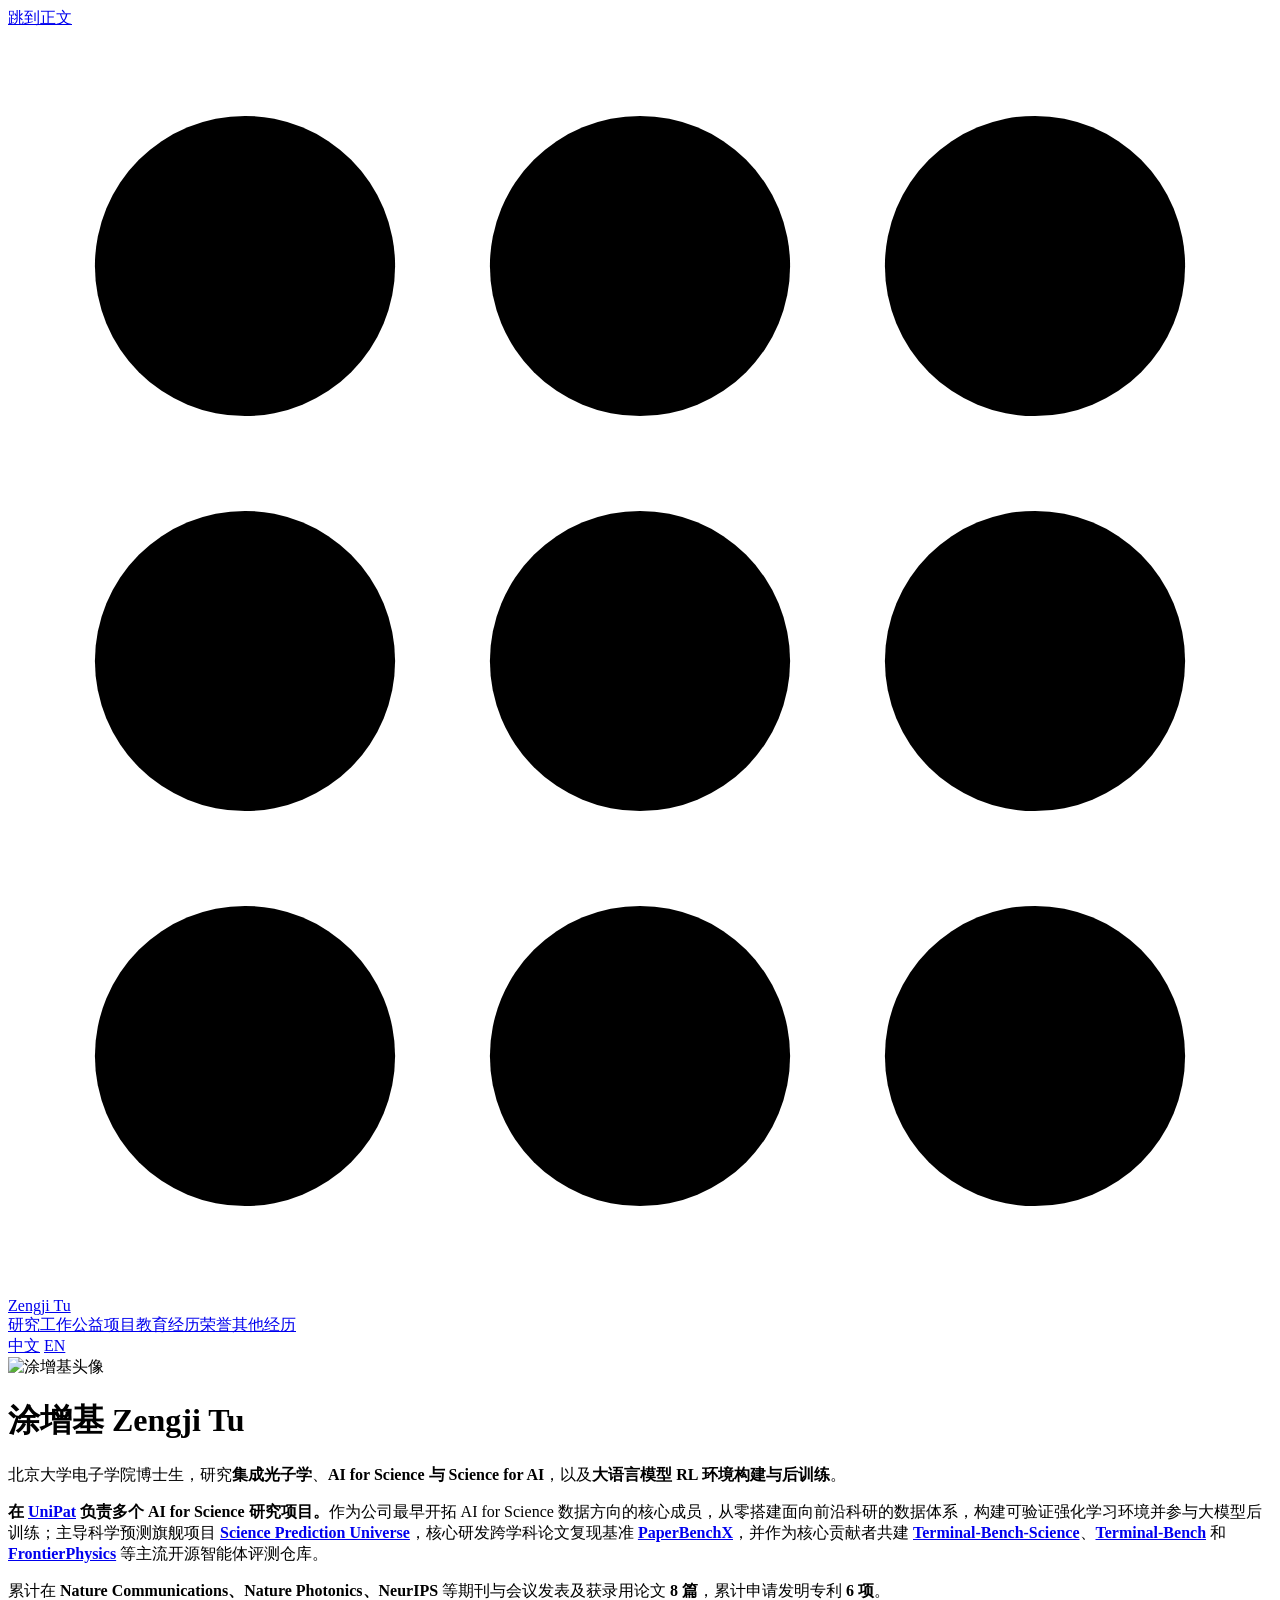
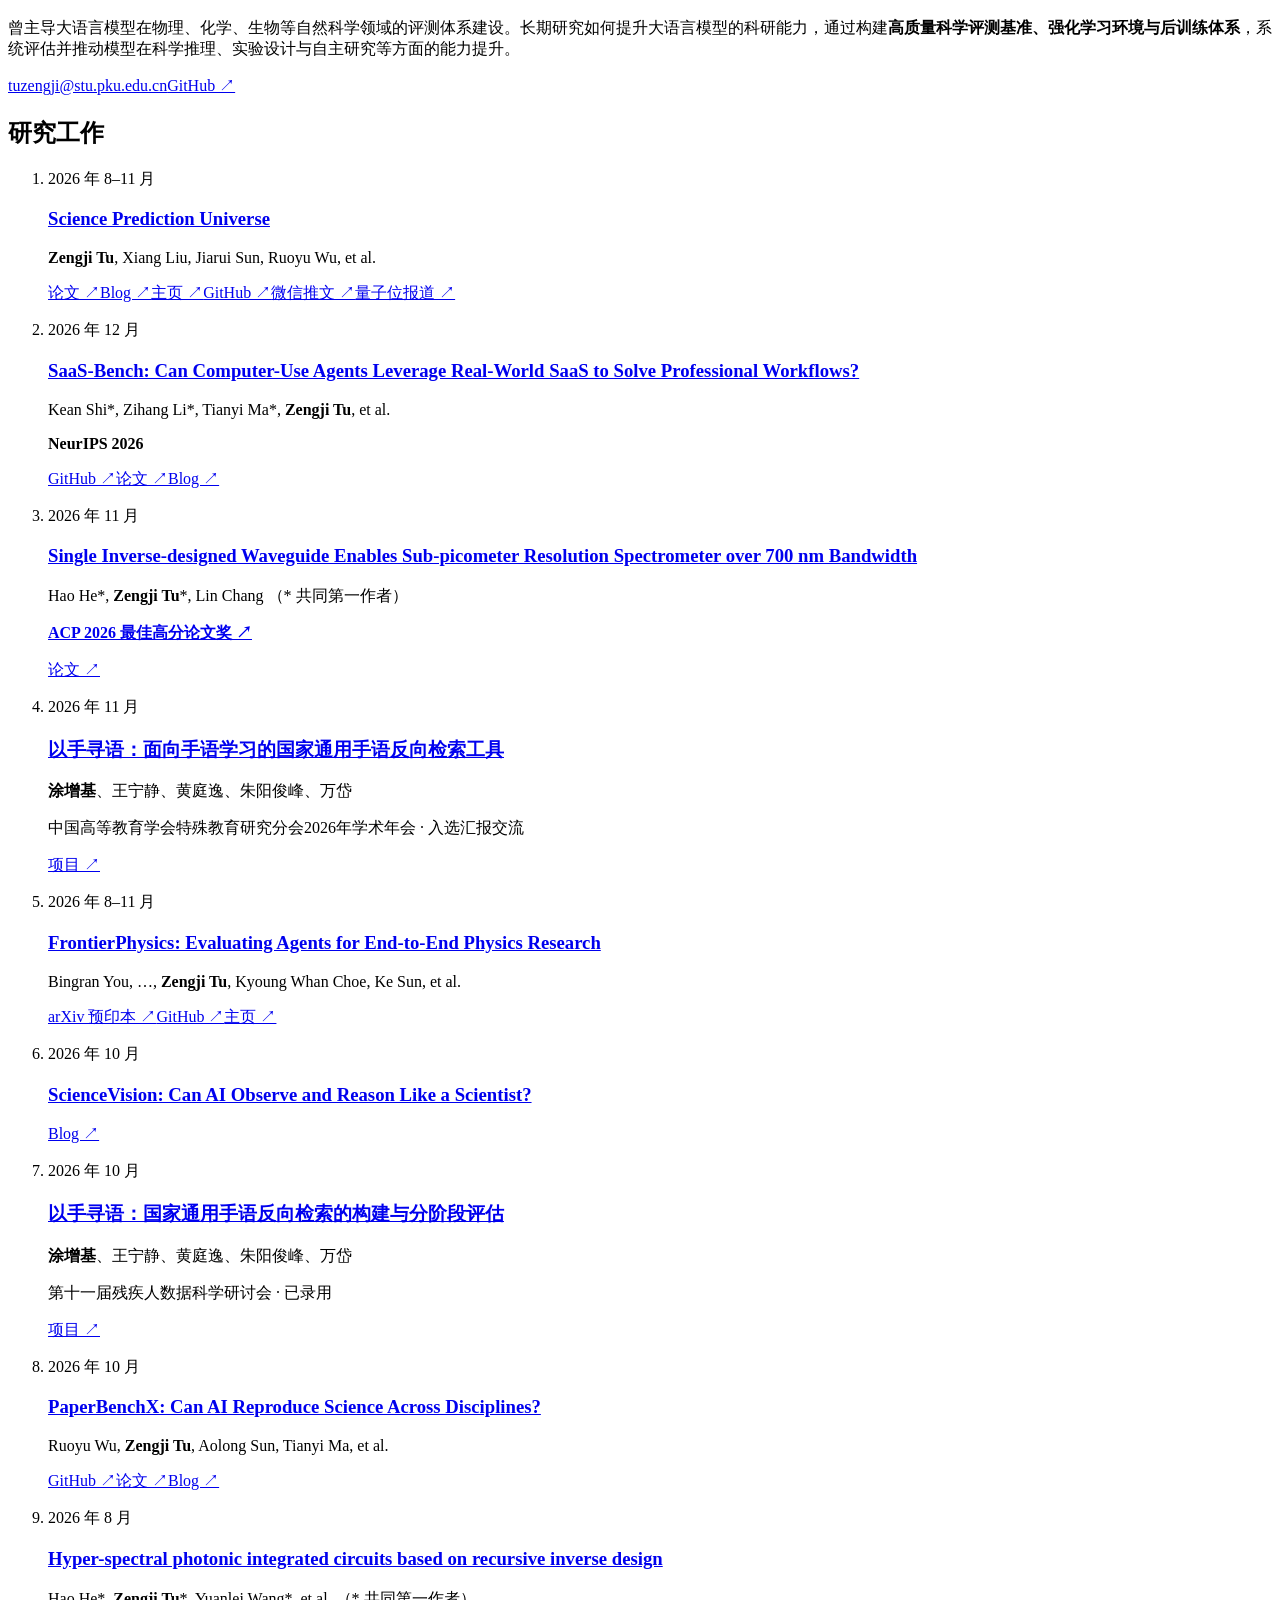
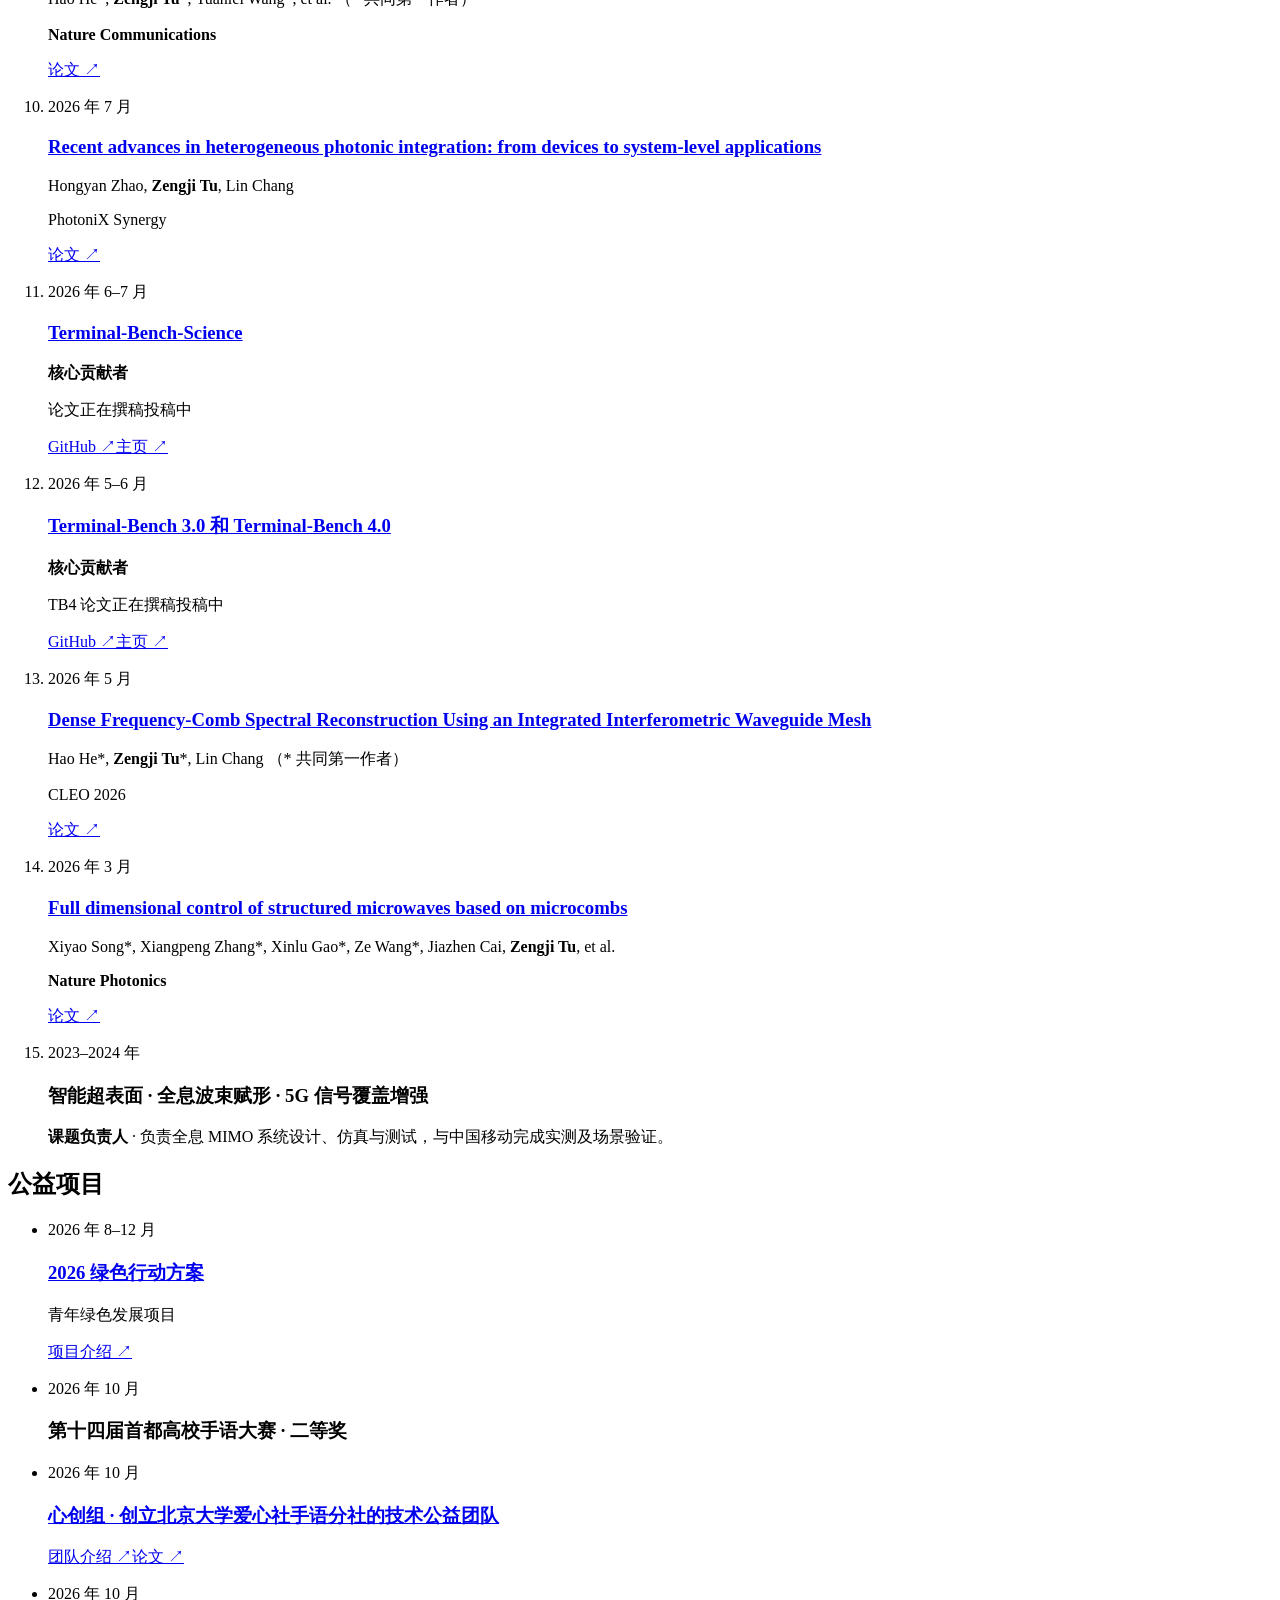
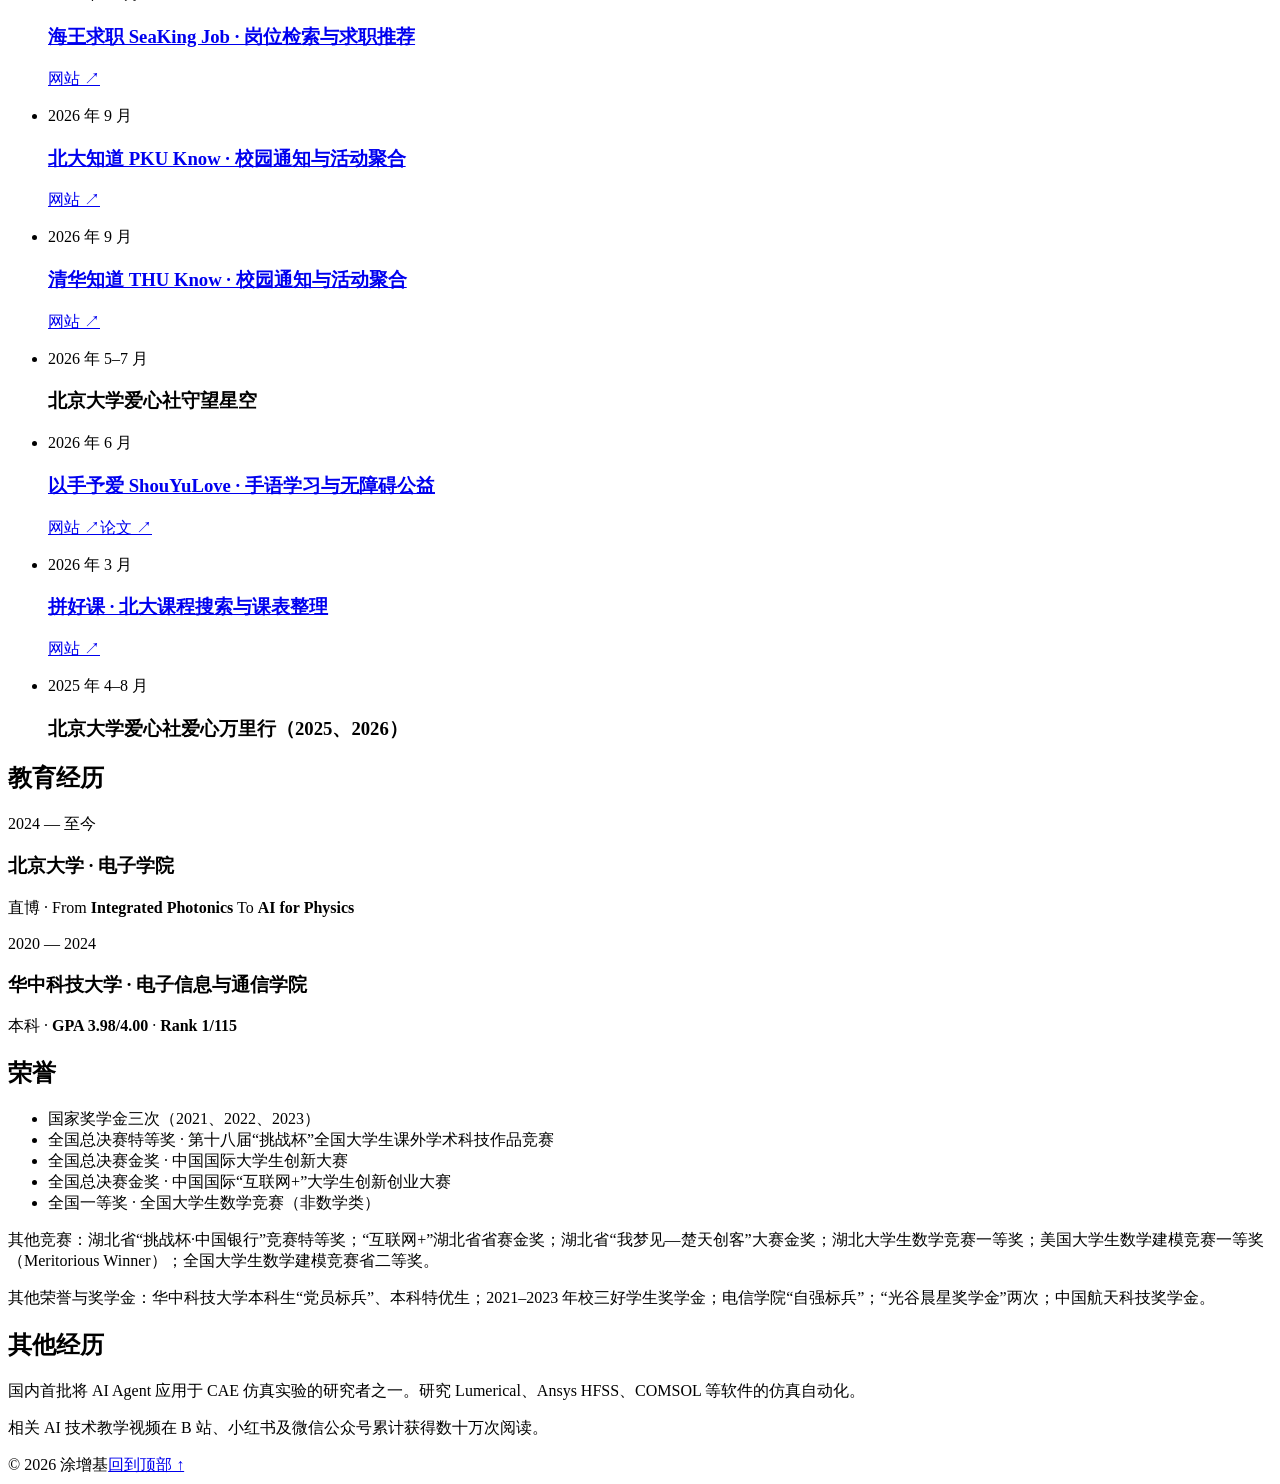
==== commit 5c5697f5: "Sync homepage 452bec3" ====
--- a/site/index.html
+++ b/site/index.html
@@ -24,7 +24,7 @@
   <link rel="preload" href="/assets/fonts/hanken-grotesk.woff2" as="font" type="font/woff2" crossorigin>
   <link rel="preload" href="/assets/fonts/noto-sans-sc-page.woff2?v=22" as="font" type="font/woff2" crossorigin>
   <link rel="stylesheet" href="/styles.css?v=60">
-  <script src="/motion.js?v=35" defer></script>
+  <script src="/motion.js?v=36" defer></script>
 </head>
 <body>
   <a class="skip-link" href="#main">跳到正文</a>
@@ -114,6 +114,13 @@
               <p class="resource-links"><a href="https://arxiv.org/abs/2611.06910" target="_blank" rel="noopener noreferrer" aria-label="FrontierPhysics 论文">arXiv 预印本 ↗</a><a href="https://github.com/wenjun-ke/FrontierPhysics" target="_blank" rel="noopener noreferrer" aria-label="FrontierPhysics GitHub">GitHub ↗</a><a href="https://www.benchflow.ai/frontierphysics" target="_blank" rel="noopener noreferrer" aria-label="FrontierPhysics 主页">主页 ↗</a></p>
             </div>
           </li>
+          <li class="work-entry research-project" id="project-sciencevision">
+            <p class="work-time">2026 年 10 月</p>
+            <h3 lang="en"><a href="https://unipat.ai/blog/ScienceVision" target="_blank" rel="noopener noreferrer">ScienceVision: Can AI Observe and Reason Like a Scientist?</a></h3>
+            <div class="work-footer">
+              <p class="resource-links"><a href="https://unipat.ai/blog/ScienceVision" target="_blank" rel="noopener noreferrer" aria-label="ScienceVision Blog">Blog ↗</a></p>
+            </div>
+          </li>
           <li class="work-entry publication" id="paper-signtrace">
             <p class="work-time">2026 年 10 月</p>
             <h3><a href="https://shouyulove.cn/signtrace/" target="_blank" rel="noopener noreferrer">以手寻语：国家通用手语反向检索的构建与分阶段评估</a></h3>
